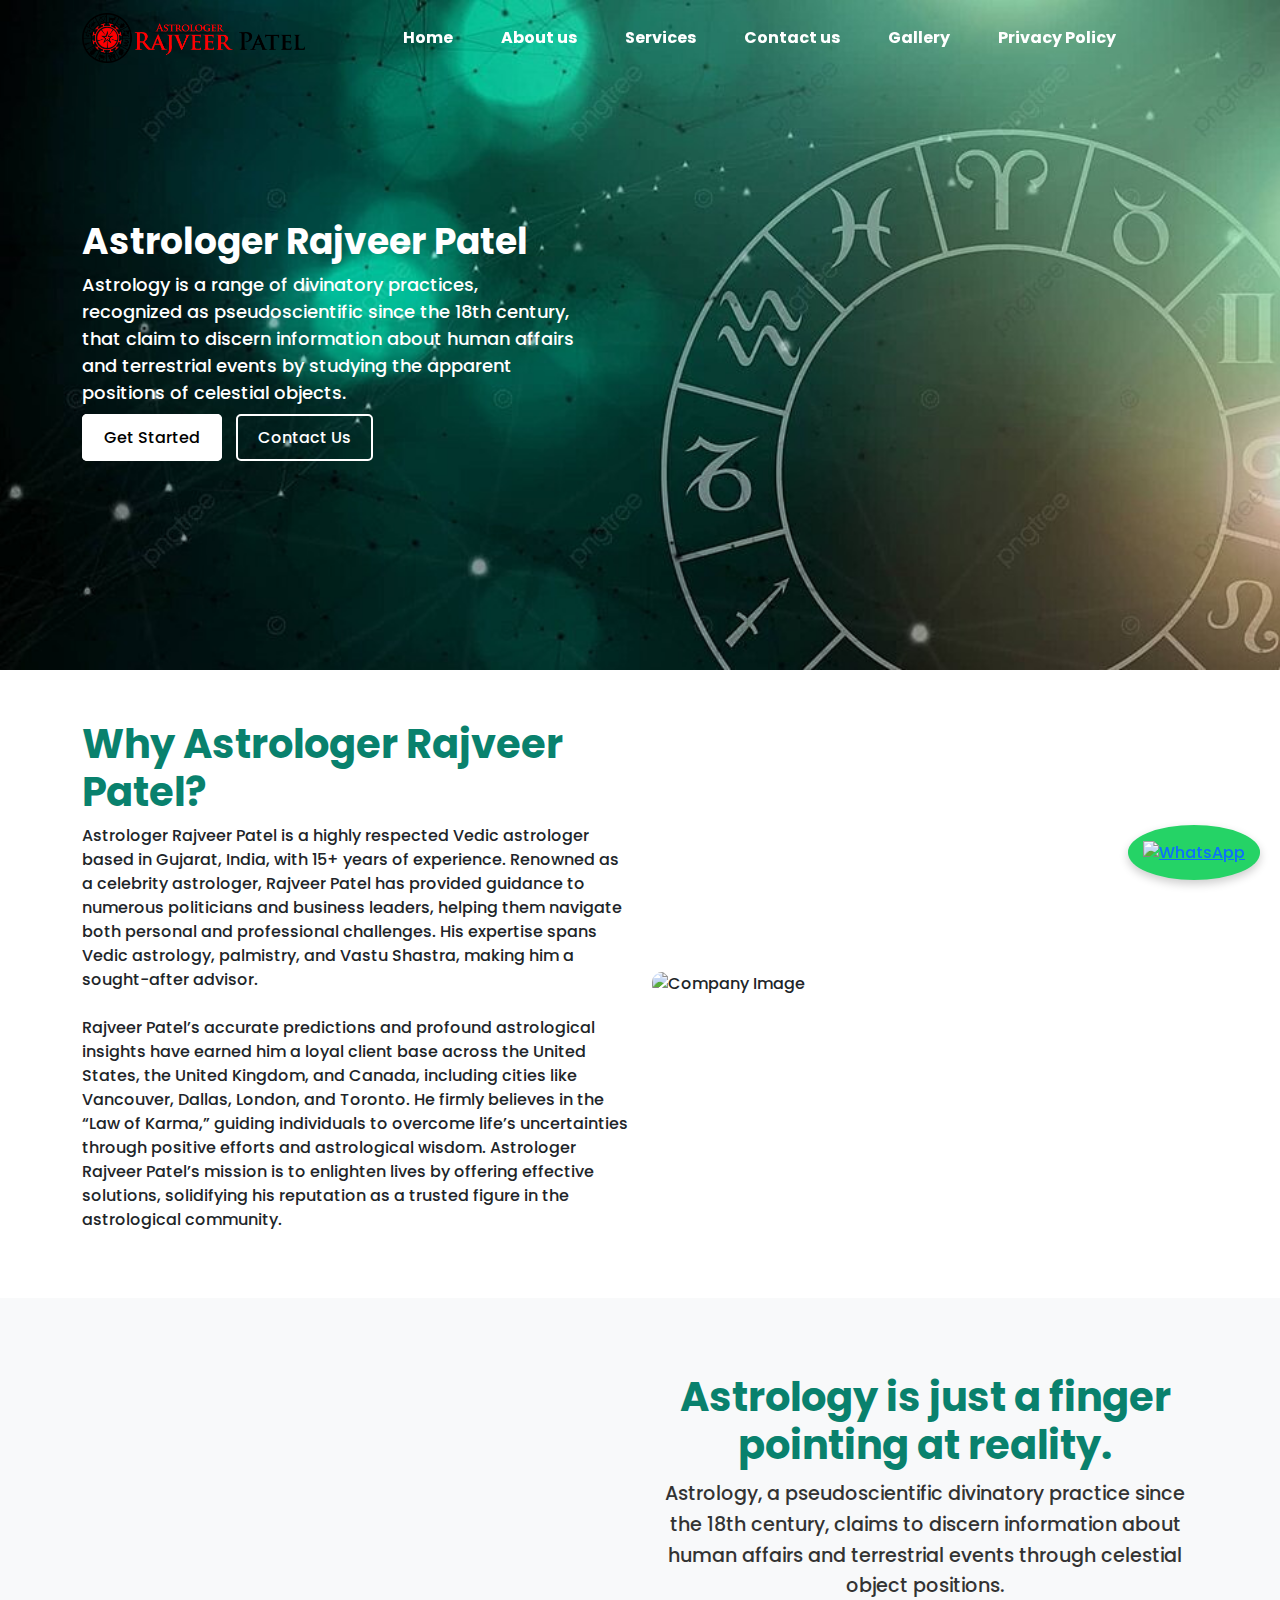
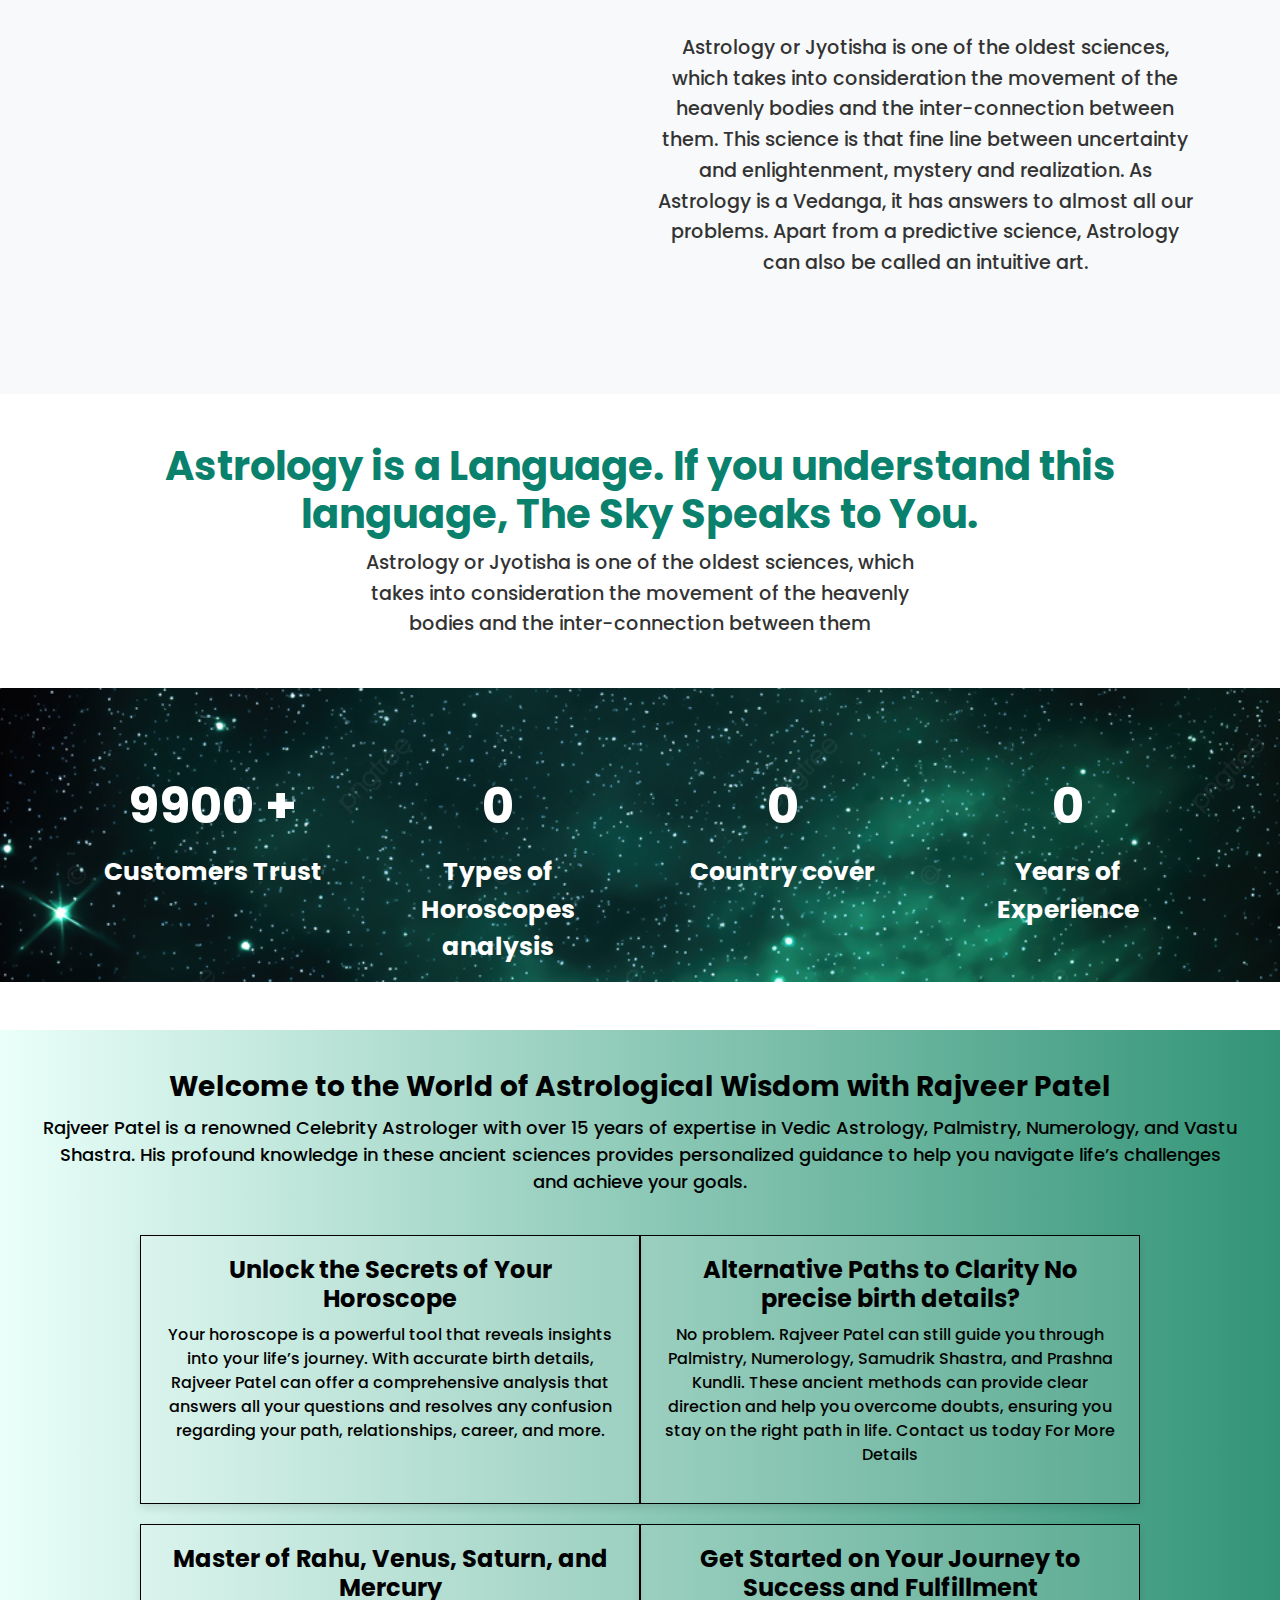
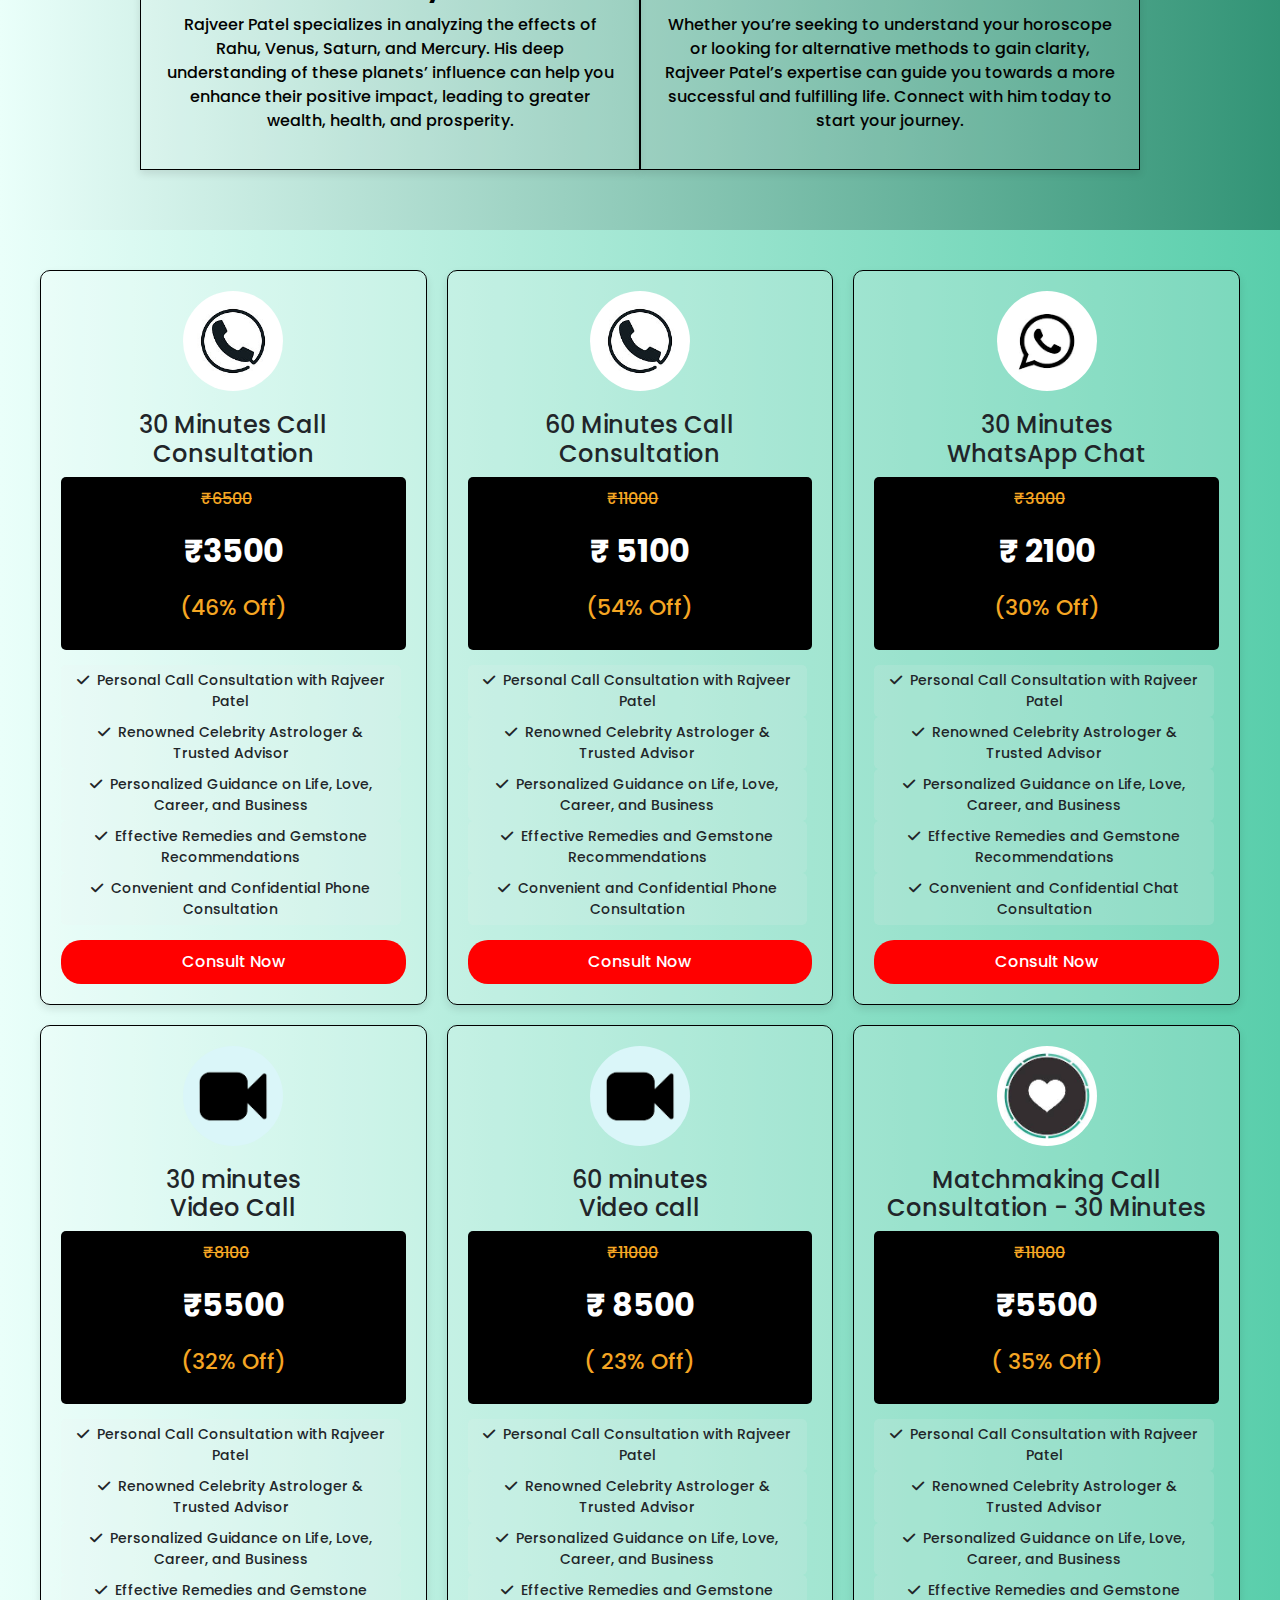
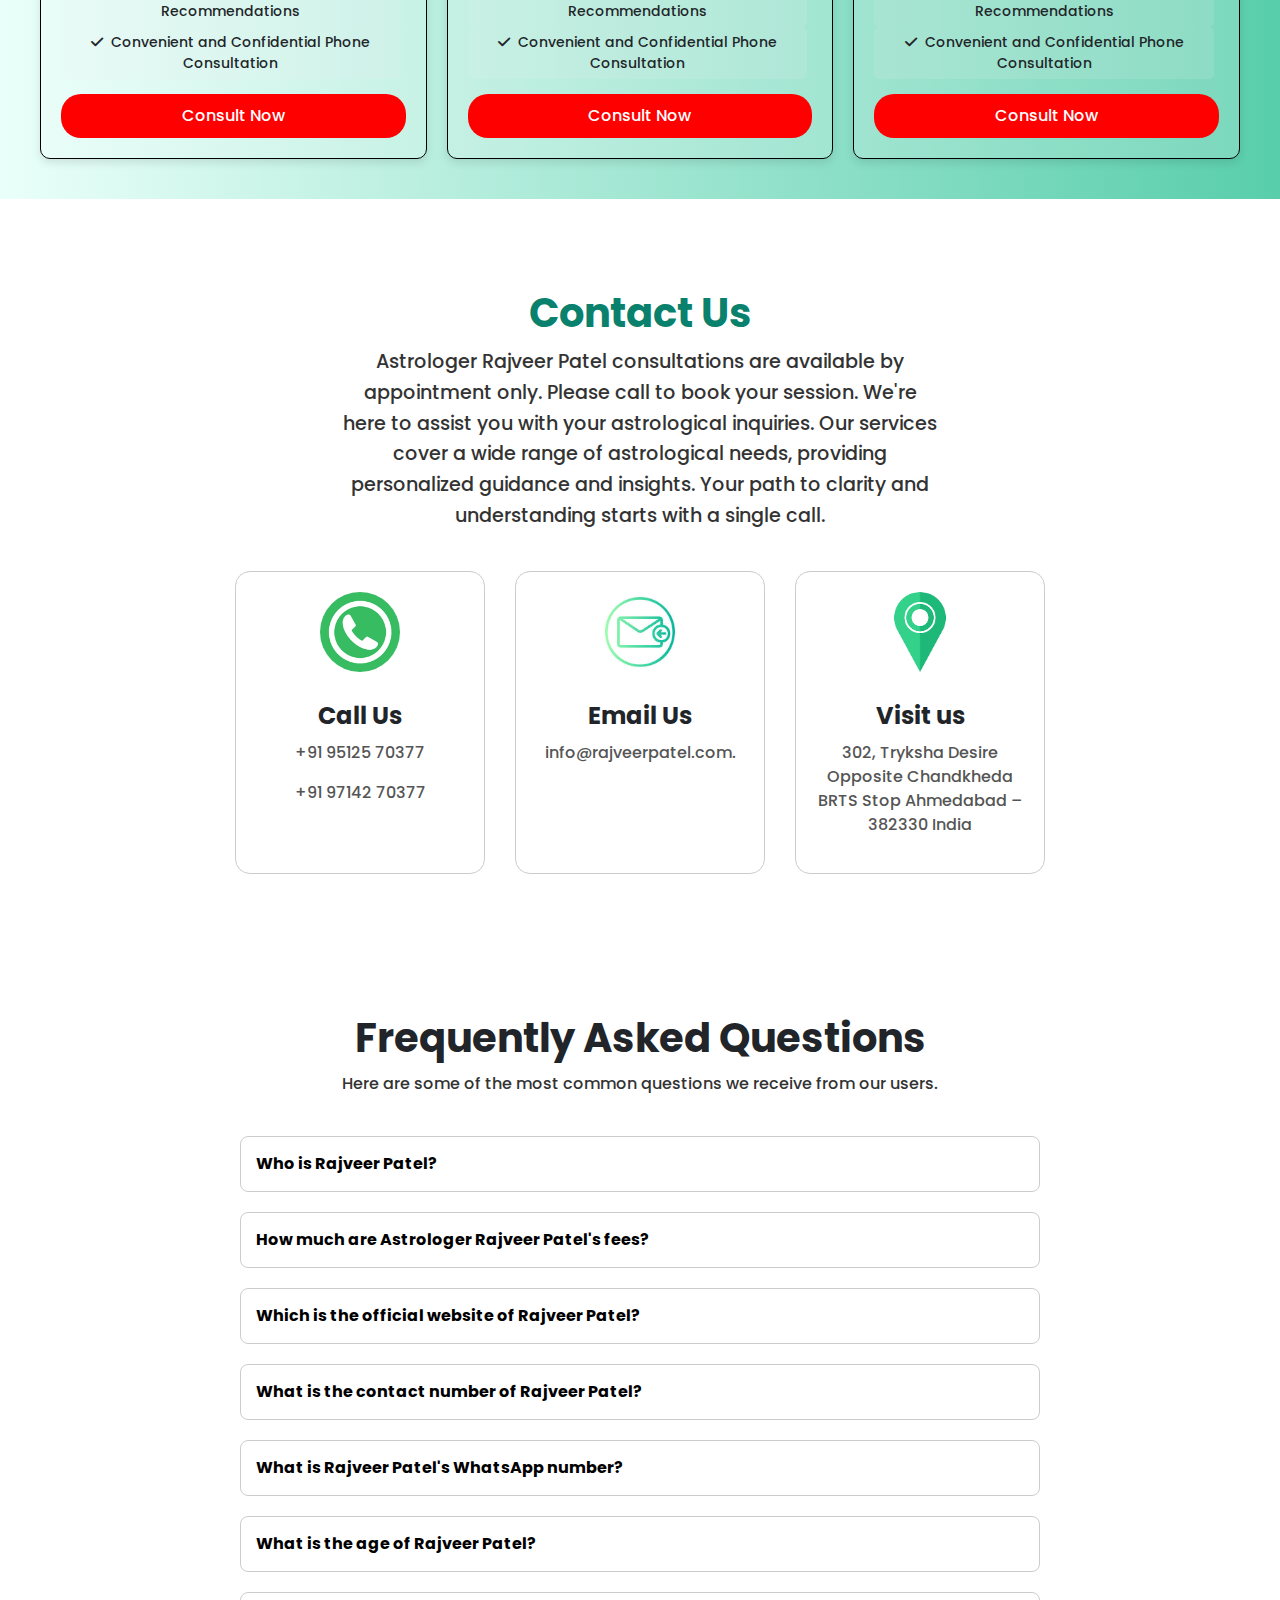
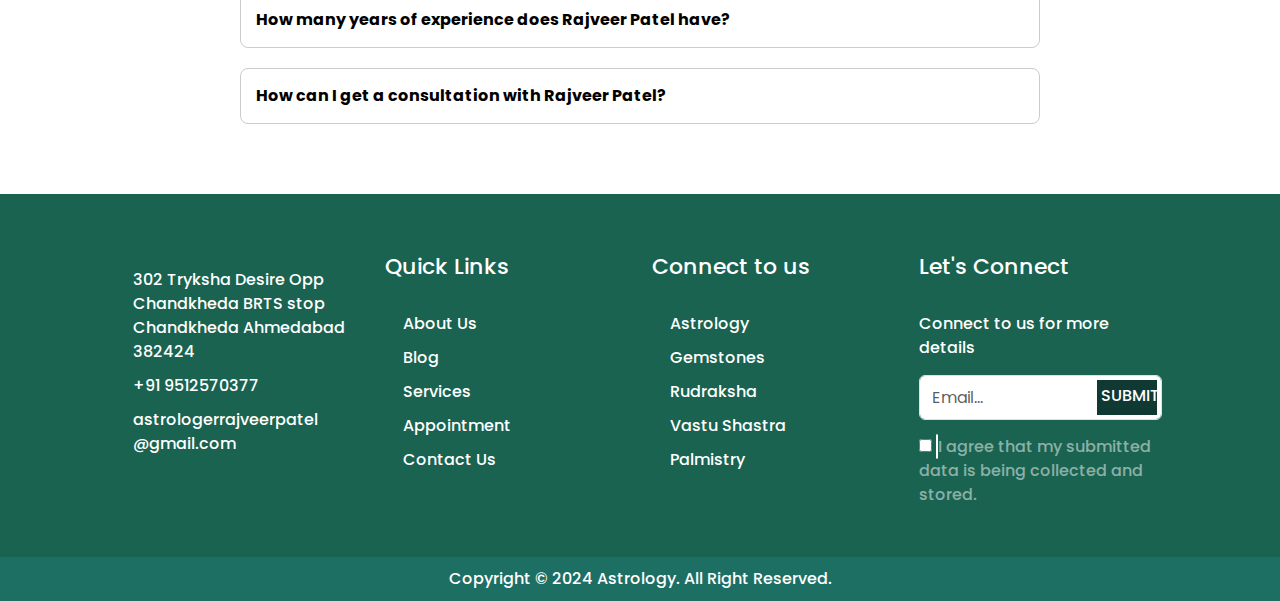
==== index.html @ ee54d77c "home page" ====
<!DOCTYPE html>
<html lang="en">
<head>
    <meta charset="UTF-8">
    <meta name="viewport" content="width=device-width, initial-scale=1.0">
    <meta name="title" content="Tamizh Pasanga Events">
    <meta name="description" content="The most confided in Vedic Astrologerin Gujarat, India. Rajveer is well-known as an astrologer. Additionally, Astrologer Rajveer offers online predictions in the United States, the United Kingdom, and Canada; he has a large number of satisfied customers in Vancouver, Dallas, London, California, New Jersey, New York, Leicester, Toronto, Ontario, Chicago, Los Angeles, San Francisco, and Atlanta. Astrologer Rajveer is a best Vedic celestial prophet in Gujarat/India, eminent for Vedic Astrologer, Palmistry and VastuShastra who has assisted heaps with peopling battle through private or expert life. ">

    <title>Astrologer Rajveer Patel</title>
 
    <link href="https://cdn.jsdelivr.net/npm/bootstrap@5.2.3/dist/css/bootstrap.min.css" rel="stylesheet" integrity="sha384-rbsA2VBKQhggwzxH7pPCaAqO46MgnOM80zW1RWuH61DGLwZJEdK2Kadq2F9CUG65" crossorigin="anonymous">
    <link href="https://cdn.jsdelivr.net/npm/bootstrap@5.2.0/dist/css/bootstrap.min.css" rel="stylesheet">
    
    <link rel="stylesheet" href="https://cdn.jsdelivr.net/npm/bootstrap-icons@1.11.3/font/bootstrap-icons.min.css">
    <link rel="stylesheet" href="https://cdnjs.cloudflare.com/ajax/libs/font-awesome/6.0.0-beta3/css/all.min.css">
    <link rel="stylesheet" href="index.css">
    <link rel="stylesheet" href="nav-footer.css">
  

</head>
<body>
    
     

 <!-- Transparent Navbar (Above Banner) -->
 <nav class="navbar navbar-expand-lg navbar-dark fixed-top">
    <div class="container">
      <!-- Left Side: Logo -->
      <a class="navbar-brand" href="#">
        <img src="./assets/PNG.png" alt="Logo">
      </a>
  
      <!-- Navbar Toggle for small screens -->
      <button class="navbar-toggler" type="button" data-bs-toggle="collapse" data-bs-target="#navbarNav" aria-controls="navbarNav" aria-expanded="false" aria-label="Toggle navigation">
        <span class="navbar-toggler-icon  "></span>
      </button>
  
      <!-- Middle: Nav Links -->
      <div class="collapse navbar-collapse justify-content-center" id="navbarNav">
        <ul class="navbar-nav">
          <li class="nav-item mx-3">
            <a class="nav-link active" aria-current="page" href="#">Home</a>
          </li>
          <li class="nav-item mx-3">
            <a class="nav-link" href="#">About us</a>
          </li>
          <li class="nav-item mx-3">
            <a class="nav-link" href="#">Services</a>
          </li>
          <li class="nav-item mx-3">
            <a class="nav-link" href="#">Contact us</a>
          </li>
          <li class="nav-item mx-3">
            <a class="nav-link" href="#">Gallery</a>
          </li>
          <li class="nav-item mx-3">
            <a class="nav-link" href="#">Privacy Policy</a>
          </li>
        </ul>
      </div>
    </div>
  </nav>
  
  <!-- Banner Section -->
  <section class="banner">
    <div class="container">
      <div class="banner-content">
        <!-- Caption -->
        <h1 class="banner-caption">Astrologer Rajveer Patel</h1>
  
        <!-- Description -->
        <p class="banner-description">Astrology is a range of divinatory practices, recognized as pseudoscientific since the 18th century, that claim to discern information about human affairs and terrestrial events by studying the apparent positions of celestial objects.</p>
  
        <!-- Buttons -->
        <a href="#" class="banner-button-1 banner-button">Get Started</a>
        <a href="#" class="banner-button-2 banner-button">Contact Us</a>
      </div>
    </div>
  </section>
    <!-- banner -->
   


   <!-- about -content -->
     <!-- Section with Description on Left and Image on Right -->
  <section class="content-section">
    <div class="container">
      <div class="row align-items-center">
        <!-- Left Side: Description -->
        <div class="col-lg-6 content-description">
          <h1>Why Astrologer Rajveer Patel?</h1>
          <p>
            Astrologer Rajveer Patel is a highly respected Vedic astrologer based in Gujarat, India, with 15+ years of experience. Renowned as a celebrity astrologer, Rajveer Patel has provided guidance to numerous politicians and business leaders, helping them navigate both personal and professional challenges. His expertise spans Vedic astrology, palmistry, and Vastu Shastra, making him a sought-after advisor.<br><br>

Rajveer Patel’s accurate predictions and profound astrological insights have earned him a loyal client base across the United States, the United Kingdom, and Canada, including cities like Vancouver, Dallas, London, and Toronto. He firmly believes in the “Law of Karma,” guiding individuals to overcome life’s uncertainties through positive efforts and astrological wisdom. Astrologer Rajveer Patel’s mission is to enlighten lives by offering effective solutions, solidifying his reputation as a trusted figure in the astrological community.
          </p>
        </div>

        <!-- Right Side: Image -->
        <div class="col-lg-6 content-image">
          <img src="./assets/PHOTO (3) (1).jpg" alt="Company Image">
        </div>
      </div>
    </div>
  </section>

   <!-- about -content -->




<!-- content description -->
 <!-- Section with Captions and Description -->
<!-- <section class="text-center my-section"> -->
    <!-- <div class="container content-description"> -->
      <!-- Small Caption -->
      <!-- <p class="small-caption">Choose Your birth sign</p> -->
  
      <!-- Large Caption -->
      <!-- <h1 class="large-caption ">The starry vault of heaven is in truth the open book of cosmic projection</h1> -->
  
      <!-- Description -->
      <!-- <p class="section-description">A natal chart reading is a “classic” birth chart session meant to get you in touch with the shape of your life as described by the position of the planets and luminaries in the sky at the moment and location of your birth.</p> -->
    <!-- </div> -->
  <!-- </section> -->
<!-- content description -->




<!-- box-imges -->
<!-- Section with Background Image and Transparent Boxes (6 per row) -->
<!-- Section with Transparent Boxes, Box Shadow, and Scroll Animation (6 per row) -->
<!-- <section class="boxes-section"> -->
    <!-- <div class="container py-4"> -->
      <!-- <div class="row"> -->
        <!-- Box 1 -->
        <!-- <div class="col-lg-2 col-md-4 col-sm-6 mb-4"> -->
          <!-- <div class="box text-center"> -->
            <!-- <img src="./assets/aries.webp" class="img-fluid circular-logo mb-3" alt="Circular Logo 1"> -->
            <!-- <img src="./assets/Aries-str.webp" class="img-fluid box-image mb-3" alt="Box Image 1"> -->
            <!-- <h3 class="box-caption">Aries</h3> -->
            <!-- <p class="box-description">MAR 21 - APR 19</p> -->
          <!-- </div> -->
        <!-- </div> -->
        <!-- Box 2 -->
        <!-- <div class="col-lg-2 col-md-4 col-sm-6 mb-4"> -->
          <!-- <div class="box text-center"> -->
            <!-- <img src="./assets/tAURUS-ICON.webp" class="img-fluid circular-logo mb-3" alt="Circular Logo 2"> -->
            <!-- <img src="./assets/Taurus.webp" class="img-fluid box-image mb-3" alt="Box Image 2"> -->
            <!-- <h3 class="box-caption">Taurus</h3> -->
            <!-- <p class="box-description">APR 20 - MAY 20</p> -->
          <!-- </div> -->
        <!-- </div> -->
        <!-- Box 3 -->
        <!-- <div class="col-lg-2 col-md-4 col-sm-6 mb-4"> -->
          <!-- <div class="box text-center"> -->
            <!-- <img src="./assets/GEMINI.webp" class="img-fluid circular-logo mb-3" alt="Circular Logo 3"> -->
            <!-- <img src="https://rajveerpatel.com/wp-content/uploads/2023/08/Gemini.png" class="img-fluid box-image mb-3" alt="Box Image 3"> -->
            <!-- <h4 class="box-caption">Gemini</h4> -->
            <!-- <p class="box-description">MAY 21 - JUN 20</p> -->
          <!-- </div> -->
        <!-- </div> -->
        <!-- Box 4 -->
        <!-- <div class="col-lg-2 col-md-4 col-sm-6 mb-4"> -->
          <!-- <div class="box text-center"> -->
            <!-- <img src="./assets/CANCER.webp" class="img-fluid circular-logo mb-3" alt="Circular Logo 4"> -->
            <!-- <img src="https://rajveerpatel.com/wp-content/uploads/2023/08/Cancer.png" class="img-fluid box-image mb-3" alt="Box Image 4"> -->
            <!-- <h4 class="box-caption">Cancer</h4> -->
            <!-- <p class="box-description">JUN 21 - JUL 22</p> -->
          <!-- </div> -->
        <!-- </div> -->
        <!-- Box 5 -->
        <!-- <div class="col-lg-2 col-md-4 col-sm-6 mb-4"> -->
          <!-- <div class="box text-center"> -->
            <!-- <img src="./assets/leo.webp" class="img-fluid circular-logo mb-3" alt="Circular Logo 5"> -->
            <!-- <img src="https://rajveerpatel.com/wp-content/uploads/2023/08/Leo.png" class="img-fluid box-image mb-3" alt="Box Image 5"> -->
            <!-- <h4 class="box-caption">Leo</h4> -->
            <!-- <p class="box-description">JUL 23 - AUG 22.</p> -->
          <!-- </div> -->
        <!-- </div> -->
        <!-- Box 6 -->
        <!-- <div class="col-lg-2 col-md-4 col-sm-6 mb-4"> -->
          <!-- <div class="box text-center"> -->
            <!-- <img src="./assets/VIRGO.webp" class="img-fluid circular-logo mb-3" alt="Circular Logo 6"> -->
            <!-- <img src="./assets/VIRGO.webp" class="img-fluid circular-logo mb-3" alt="Circular Logo 6"> -->
            <!-- <img src="https://rajveerpatel.com/wp-content/uploads/2023/08/Virgo.png" class="img-fluid box-image mb-3" alt="Box Image 6"> -->
            <!-- <h4 class="box-caption">Virgo</h4> -->
            <!-- <p class="box-description">AUG 23 - SEP 22</p> -->
          <!-- </div> -->
        <!-- </div> -->
      <!-- </div> -->
      
      <!-- <div class="row"> -->
      <!-- <div class="row"> -->
        <!-- Box 7 -->
        <!-- <div class="col-lg-2 col-md-4 col-sm-6 mb-4"> -->
          <!-- <div class="box text-center"> -->
            <!-- <img src="./assets/libra.webp" class="img-fluid circular-logo mb-3" alt="Circular Logo 7"> -->
            <!-- <img src="https://rajveerpatel.com/wp-content/uploads/2023/08/Libra.png" class="img-fluid box-image mb-3" alt="Box Image 7"> -->
            <!-- <h4 class="box-caption">Libra</h4> -->
            <!-- <p class="box-description">SEP 23 - OCT 22</p> -->
          <!-- </div> -->
        <!-- </div> -->
        <!-- Repeat for Box 8 to Box 12 -->
        <!-- <div class="col-lg-2 col-md-4 col-sm-6 mb-4"> -->
          <!-- <div class="box text-center"> -->
            <!-- <img src="./assets/scorpio.webp" class="img-fluid circular-logo mb-3" alt="Circular Logo 8"> -->
            <!-- <img src="https://rajveerpatel.com/wp-content/uploads/2023/08/Scorpio.png" class="img-fluid box-image mb-3" alt="Box Image 8"> -->
            <!-- <h4 class="box-caption">Scorpio</h4> -->
            <!-- <p class="box-description">OCT 23 - NOV 21</p> -->
          <!-- </div> -->
        <!-- </div> -->
        <!-- Repeat for more boxes -->
        <!-- <div class="col-lg-2 col-md-4 col-sm-6 mb-4"> -->
            <!-- <div class="box text-center"> -->
              <!-- <img src="./assets/sagitarius.webp" class="img-fluid circular-logo mb-3" alt="Circular Logo 8"> -->
              <!-- <img src="https://rajveerpatel.com/wp-content/uploads/2023/08/Sagittarius.png" class="img-fluid box-image mb-3" alt="Box Image 8"> -->
              <!-- <h4 class="box-caption">Sagittarius</h4> -->
              <!-- <p class="box-description">NOV 22 - DEC 21</p> -->
            <!-- </div> -->
          <!-- </div> -->
          <!-- <div class="col-lg-2 col-md-4 col-sm-6 mb-4"> -->
            <!-- <div class="box text-center"> -->
              <!-- <img src="./assets/capricon.webp" class="img-fluid circular-logo mb-3" alt="Circular Logo 8"> -->
              <!-- <img src="https://rajveerpatel.com/wp-content/uploads/2023/08/Capricornus.png" class="img-fluid box-image mb-3" alt="Box Image 8"> -->
              <!-- <h4 class="box-caption">Capricorn</h4> -->
              <!-- <p class="box-description">DEC 22 - JAN 19</p> -->
            <!-- </div> -->
          <!-- </div> -->
          <!-- <div class="col-lg-2 col-md-4 col-sm-6 mb-4"> -->
            <!-- <div class="box text-center"> -->
              <!-- <img src="./assets/aquarius.webp" class="img-fluid circular-logo mb-3" alt="Circular Logo 8"> -->
              <!-- <img src="https://rajveerpatel.com/wp-content/uploads/2023/08/Aquarius.png" class="img-fluid box-image mb-3" alt="Box Image 8"> -->
              <!-- <h4 class="box-caption">Aquarius</h4> -->
              <!-- <p class="box-description">JAN 20 - FEB 18</p> -->
            <!-- </div> -->
          <!-- </div> -->
          <!-- <div class="col-lg-2 col-md-4 col-sm-6 mb-4"> -->
            <!-- <div class="box text-center"> -->
              <!-- <img src="./assets/pices.webp" class="img-fluid circular-logo mb-3" alt="Circular Logo 8"> -->
              <!-- <img src="https://rajveerpatel.com/wp-content/uploads/2023/08/Pisces.png" class="img-fluid box-image mb-3" alt="Box Image 8"> -->
              <!-- <h4 class="box-caption">Pisces</h4> -->
              <!-- <p class="box-description">FEB 19 - MAR 20</p> -->
            <!-- </div> -->
          <!-- </div> -->
      <!-- </div> -->
    <!-- </div> -->
  <!-- </section> -->
  
<!-- box-imges -->



<!-- THIRD CONTENT -->
 <!-- Section: Left Image, Right Caption and Description -->
 <section class="image-caption-section py-5">
    <div class="container">
      <div class="row align-items-center">
        <!-- Left Side: Image -->
        <div class="col-md-6">
          <img src="./assets/zodiac-horoscope-with-divination-dice-200x300.webp" class="img-fluid pop-up-image" alt="Responsive Image">
        </div>
  
        <!-- Right Side: Caption and Description -->
        <div class="col-md-6">
          <h2 class="section-caption">Astrology is just a finger pointing at reality.</h2>
          <p class="section-description">
            Astrology, a pseudoscientific divinatory practice since the 18th century, claims to discern information about human affairs and terrestrial events through celestial object positions.<br><br>
            Astrology or Jyotisha is one of the oldest sciences, which takes into consideration the movement of the heavenly bodies and the inter-connection between them. This science is that fine line between uncertainty and enlightenment, mystery and realization. As Astrology is a Vedanga, it has answers to almost all our problems. Apart from a predictive science, Astrology can also be called an intuitive art.
          </p>
        </div>
      </div>
    </div>
  </section>
  
  
  
<!-- THIRD CONTENT -->




<!-- counting text -->
<section class="counting-section py-5">
    <div class="container text-center mb-5">
      <!-- Middle Caption -->
      <h2 class="section-caption">Astrology is a Language. If you understand this language, The Sky Speaks to You.</h2>
      <p class="section-description">Astrology or Jyotisha is one of the oldest sciences, which takes into consideration the movement of the heavenly bodies and the inter-connection between them</p>
    </div>
  
    <!-- Background Image Box -->
    <div class="full-width-box" style="background-image: url('./assets/green\ sky.png'); background-size: cover; background-position: center; padding: 60px 0;">
      <div class="container">
        <div class="row text-center justify-content-center">
          <!-- Section 1 -->
          <div class="col-lg-3 col-md-6 mb-4">
            <div class="section-box">
              <div class="counting-text" data-target="10000" data-plus="true">9900 +</div>
              <div class="section-caption-box">
                Customers Trust
                </div>
            </div>
          </div>
          <!-- Section 2 -->
          <div class="col-lg-3 col-md-6 mb-4">
            <div class="section-box">
              <div class="counting-text" data-target="12" data-plus="false">0</div>
              <div class="section-caption-box">
                Types of Horoscopes analysis</div>
            </div>
          </div>
          <!-- Section 3 -->
          <div class="col-lg-3 col-md-6 mb-4">
            <div class="section-box">
              <div class="counting-text" data-target="19" data-plus="true">0</div>
              <div class="section-caption-box">Country cover</div>
            </div>
          </div>
          <!-- Section 4 -->
          <div class="col-lg-3 col-md-6 mb-4">
            <div class="section-box">
              <div class="counting-text" data-target="15" data-plus="true">0</div>
              <div class="section-caption-box">
                Years of Experience</div>
            </div>
          </div>
        </div>
      </div>
    </div>
  </section>
  
<!-- counting text -->







<!-- GRREN GRADIENT -->
<section class="green-box-section">
  <div class="green-section-header">
    <h2>Welcome to the World of Astrological Wisdom with Rajveer Patel</h2>
    <p>Rajveer Patel is a renowned Celebrity Astrologer with over 15 years of expertise in Vedic Astrology, Palmistry, Numerology, and Vastu Shastra. His profound knowledge in these ancient sciences provides personalized guidance to help you navigate life’s challenges and achieve your goals.</p>
  </div>

  <div class="green-box-container">
    <div class="green-box">
      <h3>Unlock the Secrets of Your Horoscope</h3>
      <p>Your horoscope is a powerful tool that reveals insights into your life’s journey. With accurate birth details, Rajveer Patel can offer a comprehensive analysis that answers all your questions and resolves any confusion regarding your path, relationships, career, and more.</p>
    </div>
    <div class="green-box">
      <h3>Alternative Paths to Clarity
        No precise birth details?</h3>
      <p>No problem. Rajveer Patel can still guide you through Palmistry, Numerology, Samudrik Shastra, and Prashna Kundli. These ancient methods can provide clear direction and help you overcome doubts, ensuring you stay on the right path in life. Contact us today For More Details</p>
    </div>
    <div class="green-box">
      <h3>Master of Rahu, Venus, Saturn, and Mercury</h3>
      <p>Rajveer Patel specializes in analyzing the effects of Rahu, Venus, Saturn, and Mercury. His deep understanding of these planets’ influence can help you enhance their positive impact, leading to greater wealth, health, and prosperity.</p>
    </div>
    <div class="green-box">
      <h3>Get Started on Your Journey to Success and Fulfillment</h3>
      <p>Whether you’re seeking to understand your horoscope or looking for alternative methods to gain clarity, Rajveer Patel’s expertise can guide you towards a more successful and fulfilling life. Connect with him today to start your journey.</p>
    </div>
  </div>
</section>






<!-- GRREN GRADIENT -->




<!-- service content -->
<section class="custom-card-section">
  <div class="card-container">
    <!-- Card 1 -->
    <div class="card">
      <div class="logo-container">
      <img src="./assets/call.jpg" alt="Logo 1" class="card-logo" >
      </div>
      <h4>30 Minutes Call Consultation</h4>
      <div class="pricing">
        <p class="cut-price">₹6500</p>
        <p class="actual-price">₹3500 </p>
        <p class="discount">(46% Off)</p>
      </div>
      <ul class="tags">
        <li><i class="fas fa-check tag-icon"></i>Personal Call Consultation with Rajveer Patel</li>
        <li><i class="fas fa-check tag-icon"></i>Renowned Celebrity Astrologer & Trusted Advisor</li>
        <li><i class="fas fa-check tag-icon"></i>Personalized Guidance on Life, Love, Career, and Business</li>
        <li><i class="fas fa-check tag-icon"></i>Effective Remedies and Gemstone Recommendations</li>
        <li><i class="fas fa-check tag-icon"></i>Convenient and Confidential Phone Consultation</li>
      </ul>
      <a href="https://web.whatsapp.com/send?phone=919512570322&amp;text=I want to take  consultancy!!" class="buy-now-btn">Consult Now</a>
    </div>
    <!-- Repeat Card 2, 3, 4, 5, 6 similarly with different content -->
    <div class="card">
      <div class="logo-container">
        <img src="./assets/call.jpg" alt="Logo 1" class="card-logo" >
        </div>
     <h4>60 Minutes Call Consultation</h4>
      <div class="pricing">
        <p class="cut-price">₹11000</p>
        <p class="actual-price">₹ 5100</p>
        <p class="discount">(54% Off)</p>
      </div>
      <ul class="tags">
        <li><i class="fas fa-check tag-icon"></i>Personal Call Consultation with Rajveer Patel</li>
        <li><i class="fas fa-check tag-icon"></i>Renowned Celebrity Astrologer & Trusted Advisor</li>
        <li><i class="fas fa-check tag-icon"></i>Personalized Guidance on Life, Love, Career, and Business</li>
        <li><i class="fas fa-check tag-icon"></i>Effective Remedies and Gemstone Recommendations</li>
        <li><i class="fas fa-check tag-icon"></i>Convenient and Confidential Phone Consultation</li>
      </ul>
      <a href="https://web.whatsapp.com/send?phone=919512570322&amp;text=I want to take  consultancy!!" class="buy-now-btn">Consult Now</a>
    </div>



    <div class="card">
      <div class="logo-container">
        <img src="./assets/wp-logo.png" alt="Logo 1" class="card-logo" >
        </div>
     <h4>30 Minutes <br> WhatsApp Chat</h4>
      <div class="pricing">
        <p class="cut-price">₹3000</p>
        <p class="actual-price">₹ 2100 </p>
        <p class="discount">(30% Off)</p>
      </div>
      <ul class="tags">
        <li><i class="fas fa-check tag-icon"></i>Personal Call Consultation with Rajveer Patel</li>
        <li><i class="fas fa-check tag-icon"></i>Renowned Celebrity Astrologer & Trusted Advisor</li>
        <li><i class="fas fa-check tag-icon"></i>Personalized Guidance on Life, Love, Career, and Business</li>
        <li><i class="fas fa-check tag-icon"></i>Effective Remedies and Gemstone Recommendations</li>
        <li><i class="fas fa-check tag-icon"></i>Convenient and Confidential Chat Consultation</li>
      </ul>
      <a href="https://www.example.com" class="buy-now-btn">Consult Now</a>
    </div>


    <div class="card">
      <div class="logo-container">
        <img src="./assets/video.png" alt="Logo 1" class="card-logo" >
        </div>
   <h4>30 minutes <br> Video Call</h4>
      <div class="pricing">
        <p class="cut-price">₹8100</p>
        <p class="actual-price">₹5500</p>
        <p class="discount">(32% Off)</p>
      </div>
      <ul class="tags">
        <li><i class="fas fa-check tag-icon"></i>Personal Call Consultation with Rajveer Patel</li>
        <li><i class="fas fa-check tag-icon"></i>Renowned Celebrity Astrologer & Trusted Advisor</li>
        <li><i class="fas fa-check tag-icon"></i>Personalized Guidance on Life, Love, Career, and Business</li>
        <li><i class="fas fa-check tag-icon"></i>Effective Remedies and Gemstone Recommendations</li>
        <li><i class="fas fa-check tag-icon"></i>Convenient and Confidential Phone Consultation</li>
      </ul>
      <a href="https://web.whatsapp.com/send?phone=919512570322&amp;text=I want to take  consultancy!!" class="buy-now-btn">Consult Now</a>
    </div>


    <div class="card">
      <div class="logo-container">
        <img src="./assets/video.png" alt="Logo 1" class="card-logo" >
        </div>
      <h4>60 minutes <br> Video call</h4>
      <div class="pricing">
        <p class="cut-price">₹11000</p>
        <p class="actual-price">₹ 8500 </p>
        <p class="discount">( 23% Off)</p>
      </div>
      <ul class="tags">
        <li><i class="fas fa-check tag-icon"></i>Personal Call Consultation with Rajveer Patel</li>
        <li><i class="fas fa-check tag-icon"></i>Renowned Celebrity Astrologer & Trusted Advisor</li>
        <li><i class="fas fa-check tag-icon"></i>Personalized Guidance on Life, Love, Career, and Business</li>
        <li><i class="fas fa-check tag-icon"></i>Effective Remedies and Gemstone Recommendations</li>
        <li><i class="fas fa-check tag-icon"></i>Convenient and Confidential Phone Consultation</li>
      </ul>
      <a href="https://web.whatsapp.com/send?phone=919512570322&amp;text=I want to take  consultancy!!" class="buy-now-btn">Consult Now</a>
    </div>


    <div class="card">
      <div class="logo-container">
        <img src="./assets/love.jfif" alt="Logo 1" class="card-logo" >
        </div>
     <h4>Matchmaking Call Consultation - 30 Minutes</h4>
      <div class="pricing">
        <p class="cut-price">₹11000</p>
        <p class="actual-price">₹5500</p>
        <p class="discount">( 35% Off)</p>
      </div>
      <ul class="tags">
        <li><i class="fas fa-check tag-icon"></i>Personal Call Consultation with Rajveer Patel</li>
        <li><i class="fas fa-check tag-icon"></i>Renowned Celebrity Astrologer & Trusted Advisor</li>
        <li><i class="fas fa-check tag-icon"></i>Personalized Guidance on Life, Love, Career, and Business</li>
        <li><i class="fas fa-check tag-icon"></i>Effective Remedies and Gemstone Recommendations</li>
        <li><i class="fas fa-check tag-icon"></i>Convenient and Confidential Phone Consultation</li>
      </ul>
      <a href="https://web.whatsapp.com/send?phone=919512570322&amp;text=I want to take  consultancy!!" class="buy-now-btn">Consult Now</a>
    </div>
  </div>
</section>

<!-- service content -->





<!-- contact section -->
<section class="faded-background-section">
  <div class="content-wrapper">
    <h2 class="section-caption">Contact Us</h2>
    <p class="section-description">Astrologer Rajveer Patel consultations are available by appointment only.
      Please call to book your session. We're here to assist you with your astrological inquiries.
      Our services cover a wide range of astrological needs, providing personalized guidance and insights.
      Your path to clarity and understanding starts with a single call.</p>
    
    <div class="custom-box-container">
      <!-- Box 1 -->
      <div class="custom-box">
        <img src="./assets/call2.png" alt="Logo 1" class="box-logo-new">
        <h3 class="box-caption">Call Us</h3>
        <p class="box-description">+91 95125 70377</p>
        <p class="box-description">+91 97142 70377</p>
      </div>
      <!-- Box 2 -->
      <div class="custom-box">
        <img src="./assets/message.jfif" alt="Logo 2" class="box-logo-new">
        <h3 class="box-caption">Email Us</h3>
        <p class="box-description">info@rajveerpatel.com.</p>
      </div>
      <!-- Box 3 -->
      <div class="custom-box">
        <img src="./assets/location.png" alt="Logo 3" class="box-logo-new">
        <h3 class="box-caption">Visit us</h3>
        <p class="box-description">302, Tryksha Desire
          Opposite Chandkheda BRTS Stop
          Ahmedabad – 382330
          India</p>
      </div>
    </div>
  </div>
</section>


<!-- contact section -->






<!-- FAQ SECTION -->
<section class="faq-section">
  <div class="faq-wrapper">
    <h2 class="faq-caption">Frequently Asked Questions</h2>
    <p class="faq-description">Here are some of the most common questions we receive from our users.</p>

    <div class="faq-container">
      <!-- FAQ 1 -->
      <div class="faq-item">
        <button class="faq-question">Who is Rajveer Patel?</button>
        <div class="faq-answer">
          <p>Rajveer Patel is a well-known Indian astrologer, with over 15 years of experience in the field of astrology. He is an expert in various aspects of astrology, including:</p>
          <ul>
            <li>Vedic Astrology</li>
            <li>Western Astrology</li>
            <li>Palmistry</li>
            <li>Vastu Shastra</li>
            <li>Face Reading</li>
            <li>Jyotish Sastra</li>
          </ul>
          <p>Rajveer Patel is recognized for his accurate predictions, insightful guidance, and ability to help individuals navigate life’s challenges. He offers consultations and guidance to clients, providing them with a deeper understanding of their lives, futures, and destinies.</p>
        </div>
      </div>

      <!-- FAQ 2 -->
      <div class="faq-item">
        <button class="faq-question">How much are Astrologer Rajveer Patel's fees?</button>
        <div class="faq-answer">
          <p>There are many services available to consult with Rajveer Patel: Call Consultation, Chat Consultation, Video call Consultation, and Personal meeting. You can get all details in the "Services" section on RajveerPatel.com.</p>
        </div>
      </div>

      <!-- FAQ 3 -->
      <div class="faq-item">
        <button class="faq-question">Which is the official website of Rajveer Patel?</button>
        <div class="faq-answer">
          <p>The official website of Rajveer Patel is www.rajveerpatel.com.</p>
        </div>
      </div>

      <!-- FAQ 4 -->
      <div class="faq-item">
        <button class="faq-question">What is the contact number of Rajveer Patel?</button>
        <div class="faq-answer">
          <p>You can reach Rajveer Patel at +91 95125 70377.</p>
        </div>
      </div>

      <!-- FAQ 5 -->
      <div class="faq-item">
        <button class="faq-question">What is Rajveer Patel's WhatsApp number?</button>
        <div class="faq-answer">
          <p>For WhatsApp consultations, contact Rajveer Patel at +91 97142 70377.</p>
        </div>
      </div>

      <!-- FAQ 6 -->
      <div class="faq-item">
        <button class="faq-question">What is the age of Rajveer Patel?</button>
        <div class="faq-answer">
          <p>Rajveer Patel was born on November 11, 1982, making him 41 years old.</p>
        </div>
      </div>

      <!-- FAQ 7 -->
      <div class="faq-item">
        <button class="faq-question">How many years of experience does Rajveer Patel have?</button>
        <div class="faq-answer">
          <p>Rajveer Patel has over 15 years of experience in Vedic Astrology, with a focus on analyzing Rahu, Venus, and Mercury.</p>
        </div>
      </div>

      <!-- FAQ 8 -->
      <div class="faq-item">
        <button class="faq-question">How can I get a consultation with Rajveer Patel?</button>
        <div class="faq-answer">
          <p>To book a consultation, first, secure your slot by making a payment. After payment, contact Rajveer Patel via WhatsApp and share your birth details. You will receive an appointment within 2 to 3 days.</p>
        </div>
      </div>

    </div>
  </div>
</section>


<!-- FAQ SECTION -->








<!-- WhatsApp Icon -->
<a href="https://web.whatsapp.com/send?phone=919512570322&amp;text=I want to take  consultancy!!" target="_blank" class="whatsapp-icon">
    <img src="https://upload.wikimedia.org/wikipedia/commons/6/6b/WhatsApp.svg" alt="WhatsApp" />
  </a>
  
<!-- watsapp icon -->











<!-- footer -->
<main class="px-5" style="background-color: #196350;">
    <section class="as_footer_wrapper as_section_dark">
        <div class="container px-5">
        <div class="row">
            <div class="col-lg-12">
                <div class="as_footer_inner  ">
                    <div class="row" style="display: flex;">
                    <div class="col-lg-3 col-md-6 col-sm-12 ">
                        <div class="as_footer_widget">
                            <div class="as_footer_logo">
                                <a href="index.html"><img src="assets/footer-logo.webp" alt=""></a>
                            </div>
                            <ul class="as_contact_list">
                                <li>
                                <img src="assets/images/svg/map.svg" alt="">
                                <p>302 Tryksha Desire Opp Chandkheda BRTS stop Chandkheda Ahmedabad 382424</p>
                                </li>
                                <li>
                                <img src="assets/images/svg/phone.svg" alt="">
                                <p>
                                    <a href="javascript:;" style=" color:#fff; text-decoration: none;">+91 9512570377</a>
                                </p>
                                </li>
                                <li>
                                <img src="assets/images/svg/mail.svg" alt="">
                                <p>
                                    <a href="javascript:;" style=" color:#fff; text-decoration: none;">astrologerrajveerpatel<br>@gmail.com</a>
                                </p>
                                </li>
                            </ul>
                        </div>
                    </div>
                    <div class="col-lg-3 col-md-6 col-sm-12 pl-5">
                        <div class="as_footer_widget">
                            <h3 class="as_footer_heading">Quick Links</h3>
                            <ul style="list-style-type:none;">
                                <li><a href="#" style=" color:#fff; text-decoration: none;"> About Us</a></li>
                                <li><a href="#" style=" color:#fff; text-decoration: none;"> Blog</a></li>
                                <li><a href="#" style=" color:#fff; text-decoration: none;"> Services</a></li>
                                <li><a href="#" style=" color:#fff; text-decoration: none;"> Appointment</a></li>
                                <li><a href="#" style=" color:#fff; text-decoration: none;"> Contact Us</a></li>
                            </ul>
                        </div>
                    </div>
                    <div class="col-lg-3 col-md-6 col-sm-12">
                        <div class="as_footer_widget">
                            <h3 class="as_footer_heading">Connect to us</h3>
                            <ul>
                                <li><a href="#" style=" color:#fff; text-decoration: none;"> Astrology</a></li>
                                <li><a href="#" style=" color:#fff; text-decoration: none;"> Gemstones</a></li>
                                <li><a href="#" style=" color:#fff; text-decoration: none;"> Rudraksha</a></li>
                                <li><a href="#" style=" color:#fff; text-decoration: none;"> Vastu Shastra</a></li>
                                <li><a href="#" style=" color:#fff; text-decoration: none;"> Palmistry</a></li>
                            </ul>
                        </div>
                    </div>
                    <div class="col-lg-3 col-md-6 col-sm-12">
                        <div class="as_footer_widget">
                            <h3 class="as_footer_heading">Let's Connect</h3>
                            <p>Connect to us for more details  </p>
                            <div class="as_newsletter_wrapper">
                                <div class="as_newsletter_box">
                                    <input type="text" name="" id="" class="form-control" placeholder="Email...">
                                    <a href="javascript:;" class="as_btn as_btn_newsletter" style=" background-color:#103934 ; color: #fff ; text-decoration: none;padding: 4px;padding-right: 4px;">
                                        SUBMIT
                                    </a>
                                </div>
                            </div>
                            <div class="as_login_data">
                                <label style=" color:#ffffff80;">
                                    <input type="checkbox" name="as_remember_me" value="">
                                    <span class="checkmark"></span>
                                    I agree that my submitted data is
                                    being collected and stored.
                                </label>
                            </div>
                        </div>
                    </div>
                    </div>
                </div>
            </div>
        </div>
        </div>
    </section>
</main>
<section>
    <div class="as_copyright_wrapper text-center">
    <p>Copyright © 2024 Astrology. All Right Reserved.</p>
    </div>
</section>    
<!-- footer -->






    <script src="https://code.jquery.com/jquery-3.5.1.slim.min.js"></script>
    <script src="https://code.jquery.com/jquery-3.6.0.min.js"></script>
    <script src="https://cdn.jsdelivr.net/npm/@popperjs/core@2.5.2/dist/umd/popper.min.js"></script>
    <script src="https://stackpath.bootstrapcdn.com/bootstrap/4.5.2/js/bootstrap.min.js"></script>
    <script src="https://cdn.jsdelivr.net/npm/@popperjs/core@2.11.6/dist/umd/popper.min.js"></script>
    <script src="https://cdn.jsdelivr.net/npm/bootstrap@5.2.0/dist/js/bootstrap.min.js"></script>
    
    <script src="index.js"></script>
</body>
</html>
---- index.css ----
@import url('https://fonts.googleapis.com/css2?family=Poppins:ital,wght@0,100;0,200;0,300;0,400;0,500;0,600;0,700;0,800;0,900;1,100;1,200;1,300;1,400;1,500;1,600;1,700;1,800;1,900&display=swap');


body {
    font-family: "Poppins", sans-serif;
    font-weight: 500;
    font-style: normal;
    
  }














  /* Banner Section */
  .banner {
    background-image: url('./assets/astro-background.jpg');
    background-size: cover;
    background-position: center;
    height: 670px;
    color: white;
    display: flex;
    align-items: center;
    position: relative;
  }
  
  .banner-content {
    max-width: 500px;
  }
  
  .banner-caption {
    font-size: 36px;
    font-weight: bold;
  }
  
  .banner-description {
    font-size: 18px;
    margin-bottom: 20px;
  }
  
  /* Transparent Buttons */
  .banner-button {
   
    border: 2px solid white;
    color: white;
    padding: 10px 20px;
    border-radius: 5px;
    margin-right: 10px;
    text-decoration: none;
  }

  .banner-button-1{
    background-color: white;
    color: black;
  }
  
  .banner-button:hover {
    background-color: white
  }












  /* about content */

  .content-description h1{
    color:#09816d ;
    font-weight: bolder;
  }


   /* Styling the section */
   .content-section {
    padding: 50px 0;
  }

  /* Styling the image */
  .content-image img {
    max-width: 100%;
    border-radius: 10px;
  }

  /* Responsive spacing */
  @media (max-width: 768px) {
    .content-description {
      margin-bottom: 30px;
    }
  }
  /* about content */


  /* content description */
  /* Section Styling */
.my-section {
    padding: 60px 0;
  }
  
  /* Small Caption */
  .small-caption {
    font-size: 18px;
    font-weight: bold;
    color: #777;
    text-transform: uppercase;
    margin-bottom: 10px;
  }
  
  /* Large Caption */
  .large-caption {
    font-size: 40px;
    font-weight: bold;
    margin-bottom: 20px;
  }
  
  /* Description */
  .section-description {
    font-size: 18px;
    color: #555;
    max-width: 600px;
    margin: 0 auto;
    line-height: 1.6;
  }
  /* content description */












/* box popup */
/* Section Styling */
.boxes-section {
    background-image: url('./assets/NIGHT\ SKY.png');
    background-size: cover;
    background-position: center;
    padding: 60px 0;
  }
  .boxes-section a {
    text-decoration: none;
    display: block;
  }
  /* Box Styling with Shadow */
  .box {
    
    background-color: rgba(255, 255, 255, 0.9);
    padding: 20px;
    border-radius: 10px;
    box-shadow: 0 4px 10px rgba(0, 0, 0, 0.3);
    opacity: 0;
    transform: translateY(50px);
    transition: all 0.6s ease-out;
    will-change: opacity, transform;
  }
  
  /* Circular Image Logo */
  .circular-logo {
    width: 80px;
    height: 80px;
    border-radius: 50%;
    object-fit: cover;
  }
  
  /* Box Image */
  .box-image {
    
    width: 100%;
    height: auto;
  }
  
  /* Box Caption */
  .box-caption {
    font-size: 20px;
    font-weight: bold;
    margin-top: 15px;
    
  }
  
  /* Box Description */
  .box-description {
    font-size: 14px;
    color: #333;
  }
  
  /* Box Pop-up Animation */
  .box.show {
    opacity: 1;
    transform: translateY(0);
  }
  
  /* Add a box shadow effect when hovered */
  .box:hover {
    cursor: pointer;

    box-shadow: 0 6px 20px rgba(0, 0, 0, 0.3);
  }
  
 
/* box popup */








/* THIRD CONTENT */
/* Section Styling */
/* Make the image larger */

/* Initial state for the image: hidden and slightly off the bottom */
.pop-up-image {
    opacity: 0;
    transform: translateY(100px);  /* Start off 100px below */
    transition: transform 0.6s ease-out, opacity 0.6s ease-out;
    width:100%; /* Make the image fill its container */
    max-height: 600px; /* Set a max height to avoid it being too large */
    object-fit: cover;
   
  }
  
  /* When scrolled into view, apply this state to pop it up */
  .pop-up-image.pop-up {
    opacity: 1;
    transform: translateY(0);  /* Reset transform to pop up */
  }
  
  /* Section Styling */
  .image-caption-section {
    background-color: #f8f9fa; /* Light background color */
    padding: 60px 0;
    text-align: center;
  }
  
  .section-caption {
    font-size: 32px;
    font-weight: bold;
    margin-bottom: 15px;
    color: #09816d
  }
  
  .section-description {
    font-size: 18px;
    color: #555;
  }
  
  
/* THIRD CONTENT */






/* //counting text */
/* Main Section Styling */
/* General Styling */
/* General Styling */
/* General Styling */
/* General Styling */
.counting-section {
    padding: 50px 0;
  }
  
  .section-caption-box {
    font-size: 25px;
    font-weight: bold;
    color: #ffffff;
  }
  
  .section-description {
    font-size: 18px;
    color: #020202;
    margin-bottom: 40px;
  }
  
  .full-width-box {
    background-size: cover;
    background-position: center;
    padding: 60px 0;
    color: white;
    position: relative;
  }
  
  /* Box Styling */
  .section-box {

    padding: 20px;
    border-radius: 8px;
    margin: 0 auto;
    transition: transform 0.3s ease;
    text-align: center;
    height: 150px; /* Adjusted height */
  }
  
  /* Box Hover Effect */
  .section-box:hover {
    transform: translateY(-10px); /* Hover effect without box shadow */
  }
  
  /* Counting Text */
  .counting-text {
    font-size: 50px; /* Reduced size */
    font-weight: bold;
    margin-bottom: 10px;
    color: #ffffff;
  }
  
  /* Responsive Styles */
  @media (max-width: 767px) {
    .section-box {
      padding: 15px; /* Adjust padding for smaller screens */
      height: 120px; /* Adjust height for smaller screens */
    }
  
    .counting-text {
      font-size: 43px; /* Adjust font size for smaller screens */
    }
  }
  
  
  /* Counting Text */
  
  
/* /counting text */




/* watsapp icon */
/* WhatsApp Icon Styles */
.whatsapp-icon {
    position: fixed;
    bottom: 20px;
    right: 20px;
    background-color: #25d366; /* WhatsApp green */
    border-radius: 50%;
    padding: 15px;
    box-shadow: 0px 4px 10px rgba(0, 0, 0, 0.2);
    z-index: 1000;
    transition: transform 0.3s ease;
  }
  
  .whatsapp-icon img {
    width: 40px;
    height: 40px;
  }
  
  .whatsapp-icon:hover {
    transform: scale(1.1); /* Slight zoom on hover */
  }
  
/* watsapp icon */




/* GREEN GRADIENT */
/* Section styling with green background */
.green-box-section {
  background: linear-gradient(to right, #eafffa, #329476); /* Green background */
  padding: 40px;
  text-align: center;
  color: white;
}

/* Section caption and description styling */
.green-section-header h2 {
  font-size: 28px;
  margin-bottom: 10px;
  font-weight: bolder;
  color: rgb(0, 0, 0); /* White text for the caption */
}

.green-section-header p {
  font-size: 18px;
  margin-bottom: 40px;
  color: rgb(0, 0, 0); /* White text for the description */
}

/* Box container with grid layout */
.green-box-container {
  display: grid;
  grid-template-columns: repeat(2, 1fr); /* Two boxes per row */
  /* gap: 20px; Space between boxes */
  max-width: 1000px; /* Limit the width of the container */
  margin: 0 auto; /* Center the grid */
}

/* Styling for individual boxes */
.green-box {
  padding: 20px;
  margin-bottom: 20px;
  border: 2px solid rgb(2, 2, 2); /* White border around each box */
  background-color: rgba(255, 255, 255, 0.123); /* White background for the box */
  color: #333; /* Dark text color */

  box-shadow: 0 4px 8px rgba(0, 0, 0, 0.1); /* Subtle shadow */
  text-align: center; /* Left-align text inside the boxes */
  border: 1px solid black;
}

/* Styling for box captions and descriptions */
.green-box h3 {
  font-size: 24px;
  font-weight: bolder;
  margin-bottom: 10px;
  color: #000000; /* Dark text for box caption */
}

.green-box p {
  font-size: 16px;
  color: #020202; /* Slightly lighter text for box description */
}


@media (max-width:700px){
  .green-box-container{
    display: block;
  }
}

/* GREEN GRADIENT */




/* services */
/* Section styling */
.custom-card-section {
  padding: 40px;
  background: linear-gradient(to right, #eafffa, #59ceab);/* Light background for the section */
}

/* Card container with grid layout */
.card-container {
  display: grid;
  grid-template-columns: repeat(3, 1fr); /* 3 cards per row */
  gap: 20px; /* Space between cards */
  max-width: 1200px;
  margin: 0 auto; /* Center the container */
}

/* Individual card styling */
.card {
  background-color: rgba(255, 255, 255, 0.192);
  padding: 20px;
  border-radius: 10px;
  box-shadow: 0 4px 8px rgba(0, 0, 0, 0.1); /* Subtle shadow */
  text-align: center;
  position: relative;
  border: 1px solid black;
  
}

/* Circular logo image */
.card-logo {
  width: 100px;
  height: 100px;
  border-radius: 50%; /* Make the image circular */
  object-fit: cover;
  margin-bottom: 20px;
  align-items: center;

}
.logo-container{
  display: flex;
  justify-content: center;
  text-align: center;
  align-items: center;
}

/* Medium caption (product name) */
.card h3 {
  font-size: 20px;
  margin-bottom: 15px;
  color: #333; /* Dark color for caption */
}

/* Pricing section with black background */
.pricing {
  background-color: black;
  padding: 10px;
  color: white;
  border-radius: 5px;
  margin-bottom: 15px;

}

/* Cut price, actual price, and discount */
.cut-price {
  text-decoration: line-through;
  color: #f5a623; /* Light color for cut price */
  margin-right: 14px;
}

.actual-price {
  font-size: 32px;
  font-weight: bold;
}

.discount {
  font-size: 22px;
  color: #f5a623; /* Orange color for discount */
}

/* Tag list styling */
.tags {
  list-style-type: none;
  padding: 0;
  margin-bottom: 15px;
}

.tags li {
  display: block;
  background-color: #eeeeee23;
  padding: 5px 10px;
  margin-right: 5px;
  border-radius: 5px;
  font-size: 14px;
 
}

/* Red button at the bottom */
.buy-now-btn {
  background-color: red;
  color: white;
  padding: 10px 20px;
  border: none;
  border-radius: 20px;
  cursor: pointer;
  text-decoration: none;
}

.buy-now-btn:hover {
  background-color: darkred; /* Darker red on hover */
}


.tag-icon {
  margin-right: 8px; /* Space between the icon and the text */
  width: 12px; /* Adjust icon size */
  height: 12px; /* Adjust icon size */
}


@media (max-width:600px){
  .card-container{
    display: block;
  }
  .card{
    margin-bottom: 5px;
  }
}

/* services */



/* contact us */
/* Section with faded background image */
/* Section with faded background image */
.faded-background-section {
  background: url('./assets/PHOTO\ \(3\)\ \(1\).jpg') no-repeat ;
  background-size: cover;
  padding: 90px;
  position: relative;
  background-position: 50% 0px; /* Horizontally centered, 20px from the top */

}

.faded-background-section::before {
  content: '';
  position: absolute;
  top: 0;
  left: 0;
  right: 0;
  bottom: 0;
  background-color: rgba(255, 255, 255, 0.842); /* White faded overlay */
  z-index: 1;
}

.content-wrapper {
  position: relative;
  z-index: 2;
  text-align: center;
}

/* Section caption and description */
.section-caption {
  font-size: 2.5rem;
  margin-bottom: 10px;
  font-weight: bold;
}

.section-description {
  font-size: 1.2rem;
  margin-bottom: 40px;
  color: #333;
}

/* Custom box container to align 3 boxes */
.custom-box-container {
  display: flex;
  justify-content: center;
  gap: 30px;
}
 
@media (max-width:700px){
  .custom-box-container{
    display: block;
    margin-bottom: 10px;
  }
  .custom-box{
    margin-bottom: 10px
  }
}


.custom-box {
  /* background-color: rgba(255, 255, 255, 0.2); Transparent background */
  padding: 20px;
  width: 250px;
  border-radius: 15px;
  text-align: center;
  /* box-shadow: 0 4px 8px rgba(0, 0, 0, 0.1); Subtle shadow */
  border: 1px solid #ccc; /* Border for the boxes */
}

/* Circular logo inside the boxes */
.box-logo-new {
  width: 80px;
  height: 80px;
  border-radius: 50%;
  margin-bottom: 15px;
}

/* Box caption and description */
.box-caption {
  font-size: 1.5rem;
  margin-bottom: 10px;
}

.box-description {
  font-size: 1rem;
  color: #555;
}


/* contact us */






/* FAQ SECTION */
/* FAQ section with faded background image */
.faq-section {
  background: url('./assets/PHOTO\ \(1\)\ \(2\).jpg') no-repeat ;
  background-size: cover;
  background-position: center;
  padding: 50px;
  position: relative;
  background-position: 50% 0px; 
}

.faq-section::before {
  content: '';
  position: absolute;
  top: 0;
  left: 0;
  right: 0;
  bottom: 0;
  background-color: rgba(255, 255, 255, 0.7); /* White faded overlay */
  z-index: 1;
}

.faq-wrapper {
  position: relative;
  z-index: 2;
  text-align: center;
}

/* FAQ caption and description */
.faq-caption {
  font-size: 2.5rem;
  margin-bottom: 10px;
  font-weight: bold;
}

.faq-description {
  font-size: 1rem;
  margin-bottom: 40px;
  color: #333;
}

/* FAQ container */
.faq-container {
  max-width: 800px;
  margin: 0 auto;
}

/* FAQ item */
.faq-item {
  margin-bottom: 20px;
  border-radius: 8px;
  overflow: hidden;
  border: 1px solid #ccc;
}

/* FAQ question (button) */
.faq-question {
  width: 100%;
  background-color: rgba(255, 255, 255, 0.034); /* Slight transparency */
  padding: 15px;
  border: none;
  font-size: 1rem;
  font-weight: bold;
  text-align: left;
  cursor: pointer;
  transition: background-color 0.3s ease;
}

.faq-question:hover {
  background-color: rgba(255, 255, 255, 0.5); /* On hover effect */
}

/* FAQ answer */
.faq-answer {
  background-color: rgba(255, 255, 255, 0.493); /* Slight transparency for answer */
  padding: 15px;
  display: none; /* Hidden by default */
  color: #181717;
  transition: background-color 0.3s ease;
}

/* To reveal answer on click */
.faq-item.active .faq-answer {
  display: block;
}

/* FAQ SECTION */
---- nav-footer.css ----
/* navbar */


/* Navbar Styling */
.navbar {
    background-color: transparent !important;
    position: fixed; /* Fixed at the top */
    top: 0;
    left: 0;
    width: 100%;
    z-index: 1000;
    transition: background-color 0.3s ease, box-shadow 0.3s ease;
  }
  
  /* Navbar background when scrolled */
  .navbar.scrolled {
    background-color: white !important;
    box-shadow: 0px 2px 10px rgba(0, 0, 0, 0.1);
  }
  
  /* Adjusting logo size */
  .navbar-brand img {
    height: 50px;
  }
  
  /* Navbar links */
  .nav-item .nav-link {
    color: white;
    font-size: 16px;
    font-weight: bold;
  }
  
  /* Change text color when navbar background becomes white */
  .navbar.scrolled .nav-link , .toggle-icon{
    color: black !important;
  }
  
  /* Navbar hover effect */
  .nav-item .nav-link:hover {
    color: yellow;
  }
  






/* navbar */









/* footer */
    /* footer css start */
    .as_section_dark{
        background-color: #196350 !important;
    }
    .as_section_light{
        background-color: #196350 !important;
    }
    .as_footer_wrapper {
        padding: 50px 0px 50px;
        justify-content: center;
        background-color: #114538;
        align-items: center;
    }

    .as_shopsingle_page .as_footer_wrapper:before {
        background: url(../images/shape2.svg) no-repeat;
    }
    .as_know_sign_wrapper .as_heading {
        color: #fff;
        padding: 11px 0 0;
    } 

    .as_know_sign_wrapper {
        border-bottom: 1px solid rgb(255, 255, 255);
        position: relative;
        z-index: 1;
    }

    .as_sign_form ul {
        margin: 0;
        padding: 0;
        list-style: none;
    }

    .as_sign_form ul li {
        display: inline-flex;
        width: 23%;
        margin-left: 15px;
    }
    .as_sign_form ul li:last-child {
        width: 21%;
    }
    .as_sign_form ul li .as_input_feild {
        width: 100%;
    }
    .as_newsletter_wrapper{
        margin: -5px 0 15px;
    }
    .as_newsletter_box{
        position:relative;
    }
    .as_newsletter_box .form-control {

        height: 45px;
    }
    .as_newsletter_box .as_btn{
        position: absolute;
        right: 5px;
        height: 35px;
        top: 5px;
        bottom: 5px;
        min-width: 60px;
        z-index: 1;
    }
    a.as_btn.as_btn_newsletter {
        max-width: 30px;
    }
    .as_newsletter_box .as_btn img {
        width: 17px;
    }
    .as_footer_inner {
        display: flex;
    }
    .as_footer_widget>p {
        margin: 18px 0 20px;
        font-size: 16px;
        color: #ffffff;
    }
    .as_footer_widget > ul > li:hover {
        transform:translateX(-5px)
    }
    .as_footer_widget ul {
        margin: 0;
        padding: 0;
        list-style-type: none;
    }

    .as_footer_widget > ul > li {
        padding-bottom: 10px;
        position: relative;
        font-size: 16px;
        padding-left: 18px;
        transition: all 0.5s;
        color: #fff;
    }
    .as_footer_widget>ul>li span svg {
        fill:var(--white-color);
        margin-right: 10px;
    }
    .as_footer_widget>ul>li:hover span svg path{
        fill:var(--secondary-color);
    }
    .as_footer_widget>ul>li:hover span{
        transition: none;
    }
    .as_footer_heading {
        color: #fff;
        font-size: 22px;
        line-height: 46px;
        margin: 0;
        position: relative;
        margin-bottom: 22px;
    }
    .as_footer_widget .as_contact_list li {
        padding-left: 0;
        display: flex;
        align-items: baseline;
    }
    .as_footer_widget > ul > li:before {
        content: '';
        position: absolute;
        width: 6px;
        height: 6px;
        background-color: var(--white-color);
        border-radius: 100%;
        left: 0;
        top: 9px;}

    .as_footer_widget .as_contact_list li:before {
        display: none;
    }

    .as_footer_widget .as_contact_list li img {
        margin: 0 15px 0 0;
        transform: translateY(3px);
    }

    .as_footer_widget .as_contact_list li p {
        margin: 0;
    }
    .as_tab_wrapper p {
        color: #ffffff;
    }
    .as_share_box ul li a {
        width: 50px;
        height: 50px;
        display: inline-flex;
        align-items: center;
        justify-content: center;
        border: 1px solid rgb(255, 255, 255);
        border-radius: 5px;
    }
    .as_footer_widget .as_login_data label .checkmark {
        border: 1px solid #ffffff;
        border-radius: 3px;
        color: #fff;
    }
    span.as_off.as_btn {
        max-width: 100px;
        background-color: #4CAF50;
        font-family: 'PT Sans', sans-serif;
        font-size: 16px;
    }
    .as_testimonial_slider_inner .swiper.as_testimonialSlider .swiper-slide.swiper-slide-active a.as_btn.as_astrologer {
        background-color: #239a8a ;
    }
    .as_share_box ul {
        margin: 0;
        padding: 0;
    }
    .as_share_box ul li:hover{
    transform: translateY(-5px);
    }
    .as_share_box ul li a:hover svg {
        fill: #ffffff;
    }
    .as_share_box ul li {
        display: inline-flex;
        margin-right: 5px;
        transition: all 0.5s;
    }
    .as_share_box ul li svg{
        transition: none;
        fill: #ffffff;
    }
    .as_share_box ul li:hover svg{
        fill: var(--white-color);
    }
    .as_copyright_wrapper {
        color: #fff;
        display: flex;
        justify-content: center;
        background-color: #1d6f64 ;
    }
    .as_copyright_wrapper p {
        margin: 0;
        padding: 10px 0px;
    }
    .as_footer_widget > ul > li a {
        transition: 0.2s linear;
    }
    p.as_pricing_subheading {
        padding:0 0 45px 0;
        margin: 0;
    }
    /* footer css end */
/* footer */
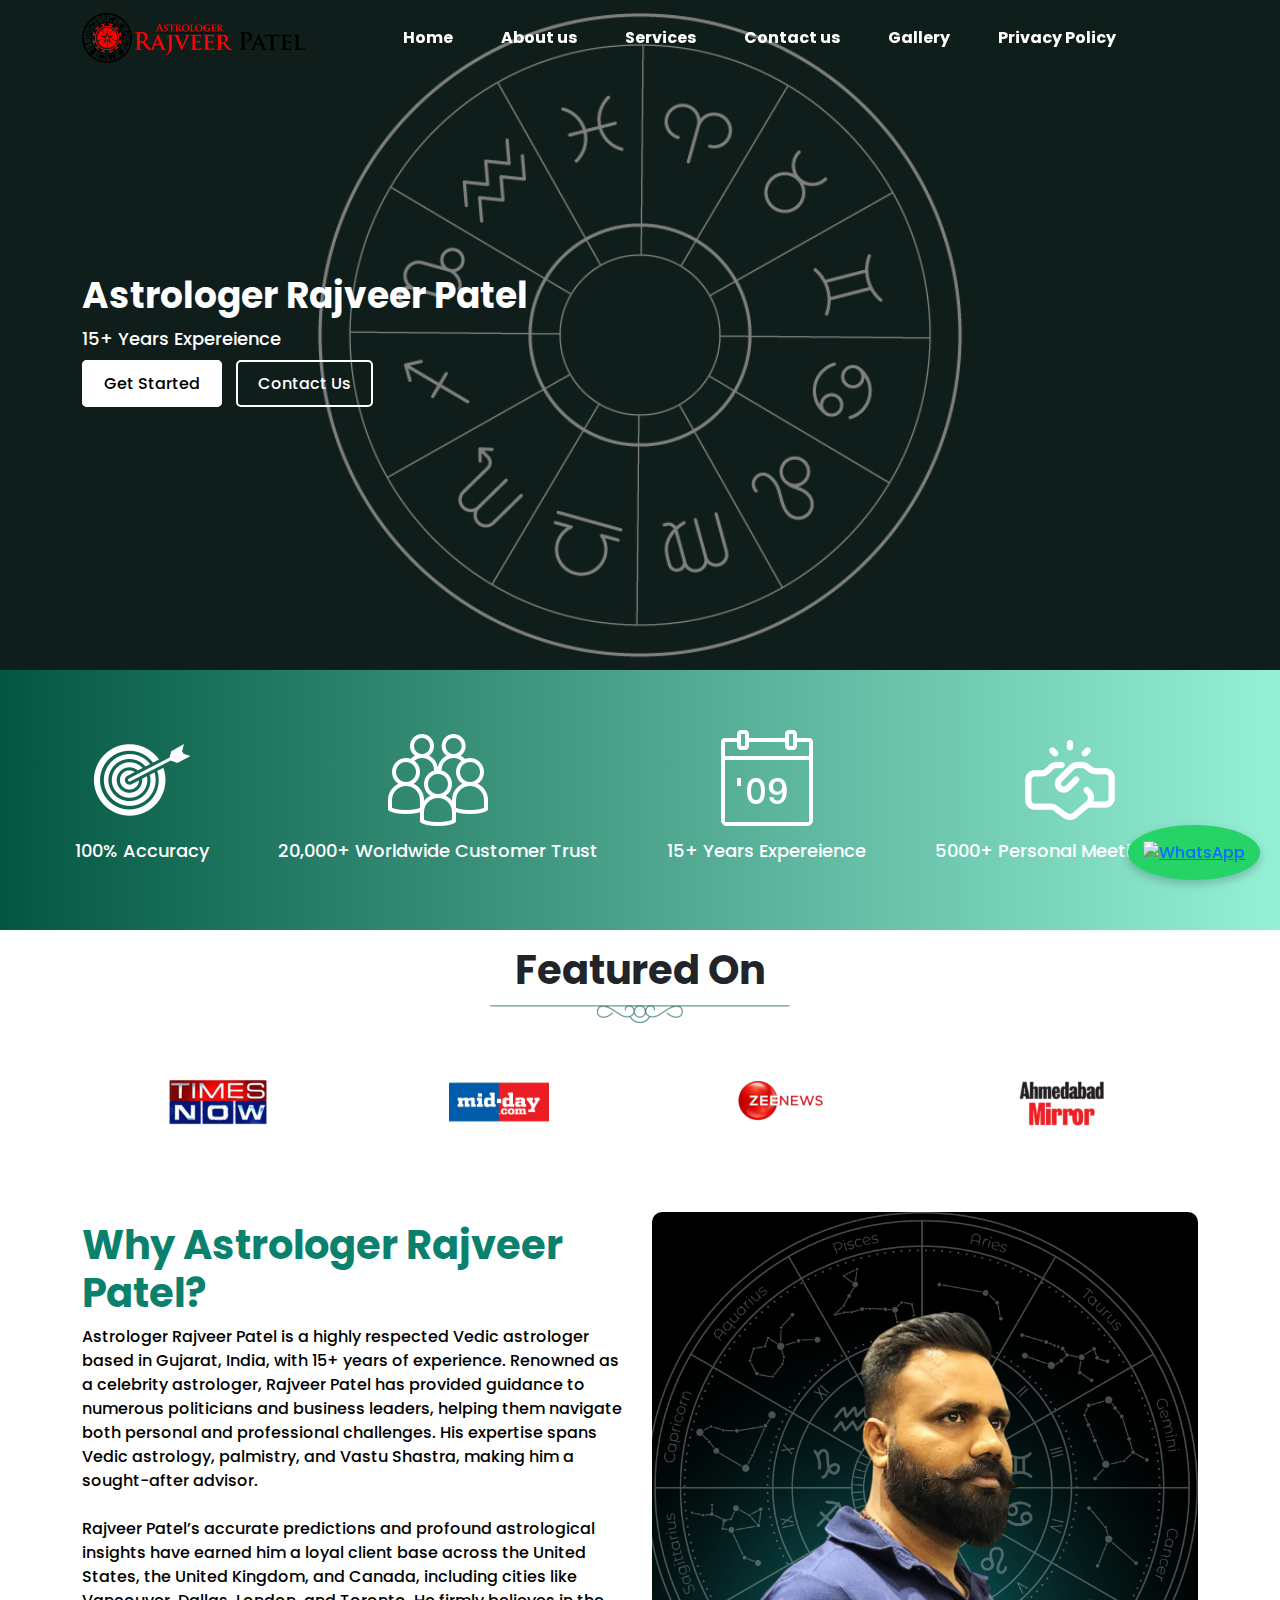
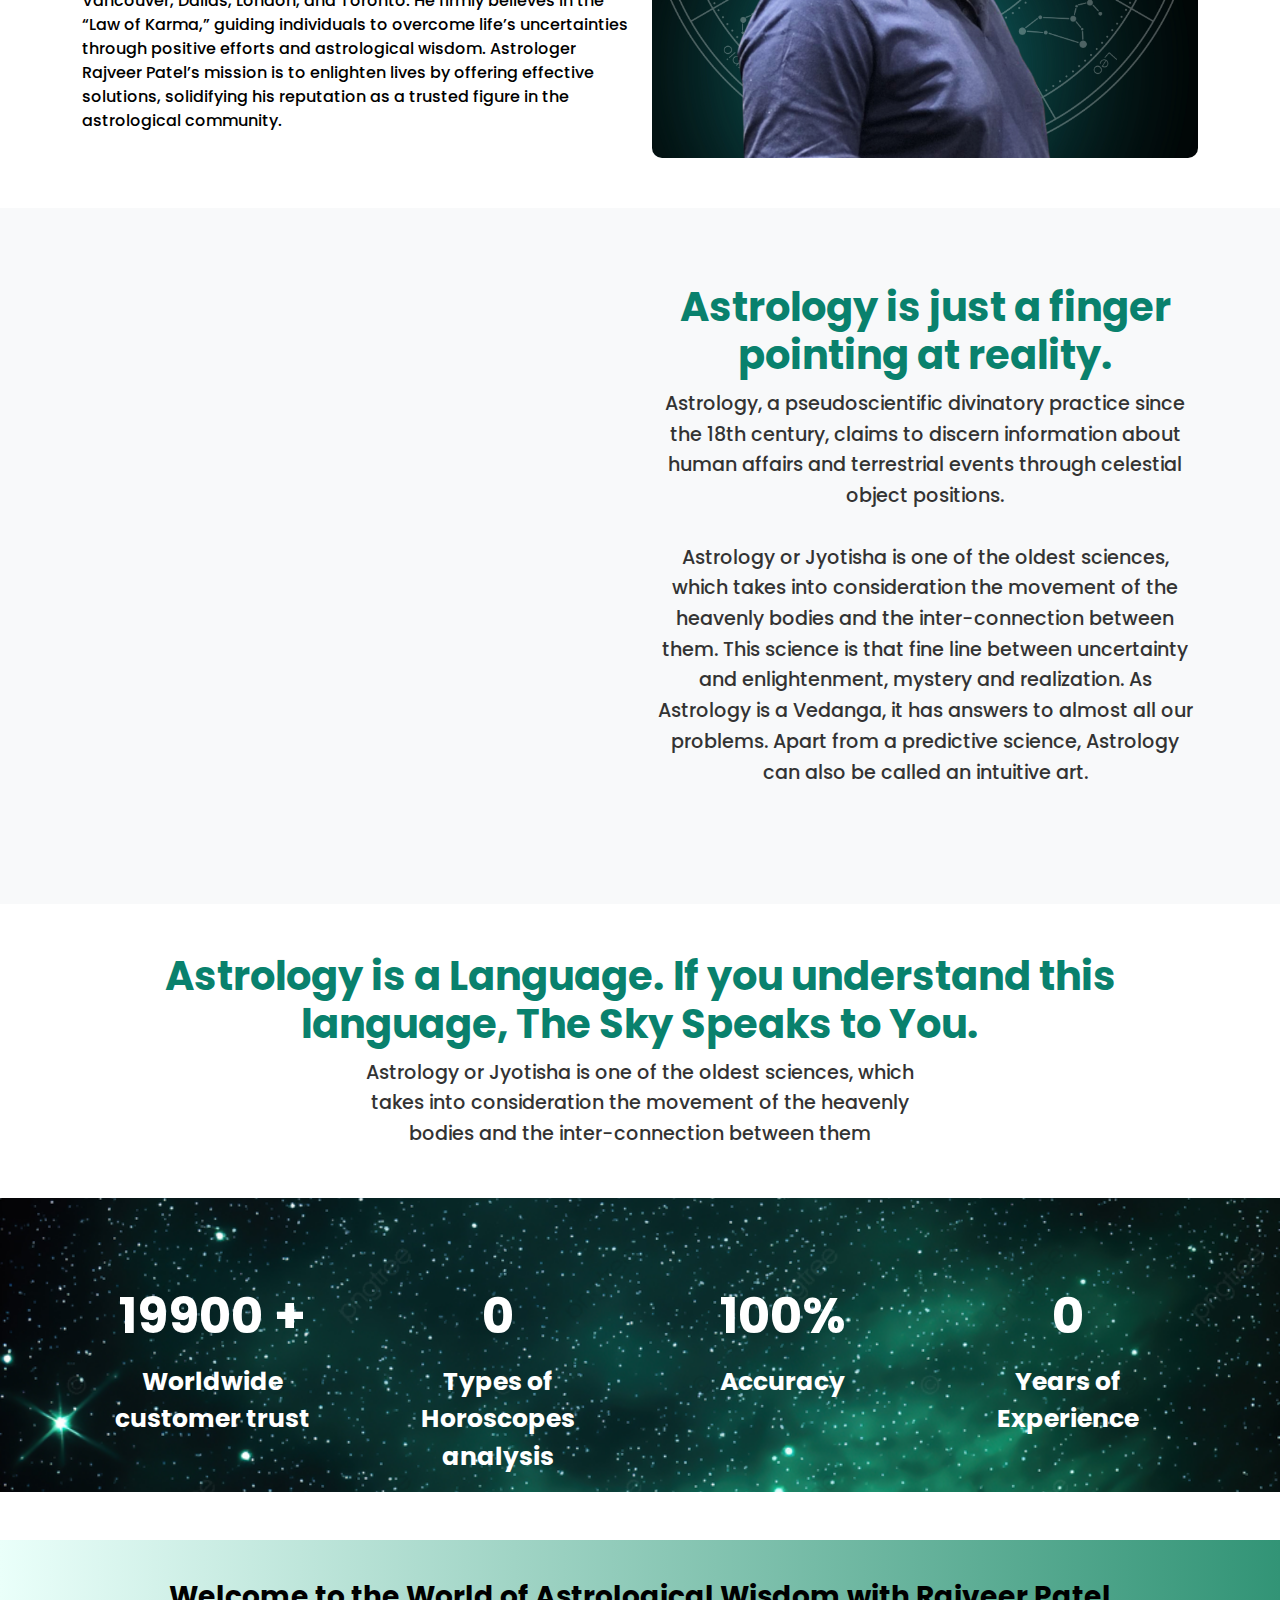
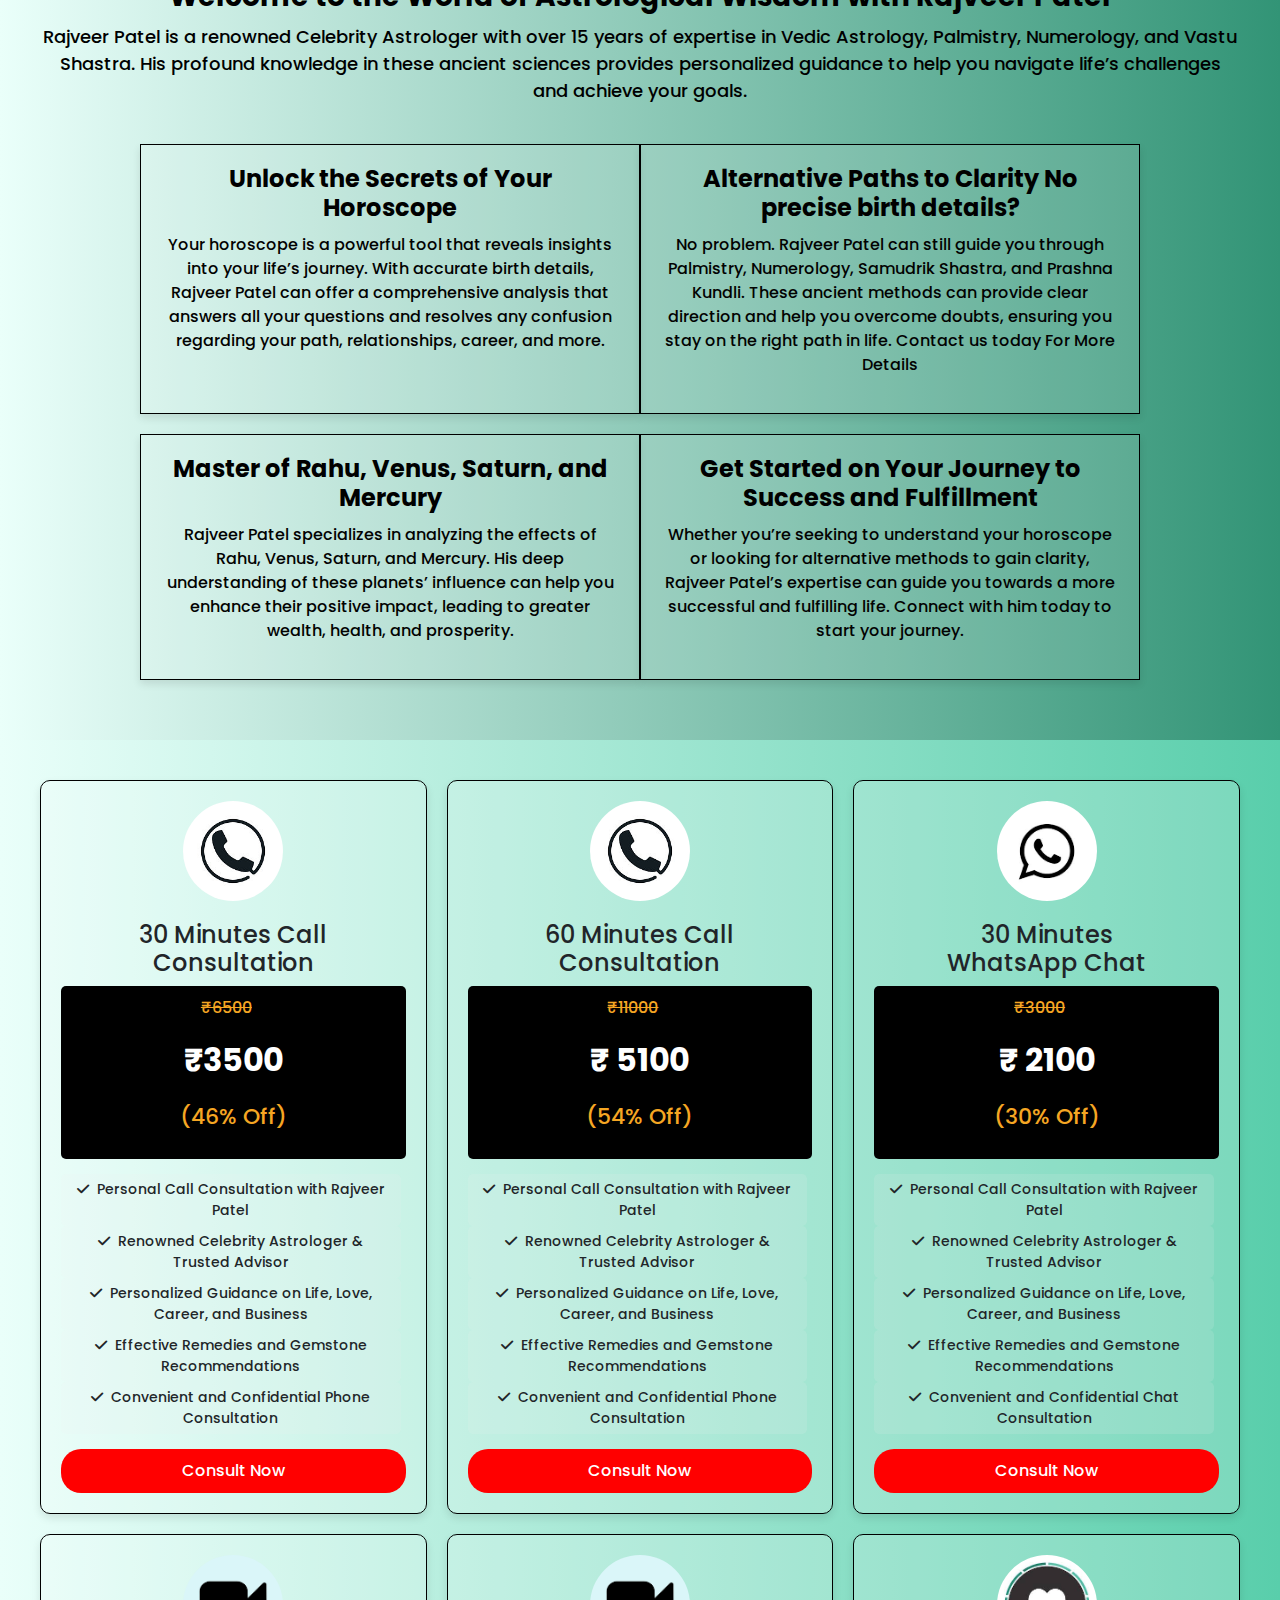
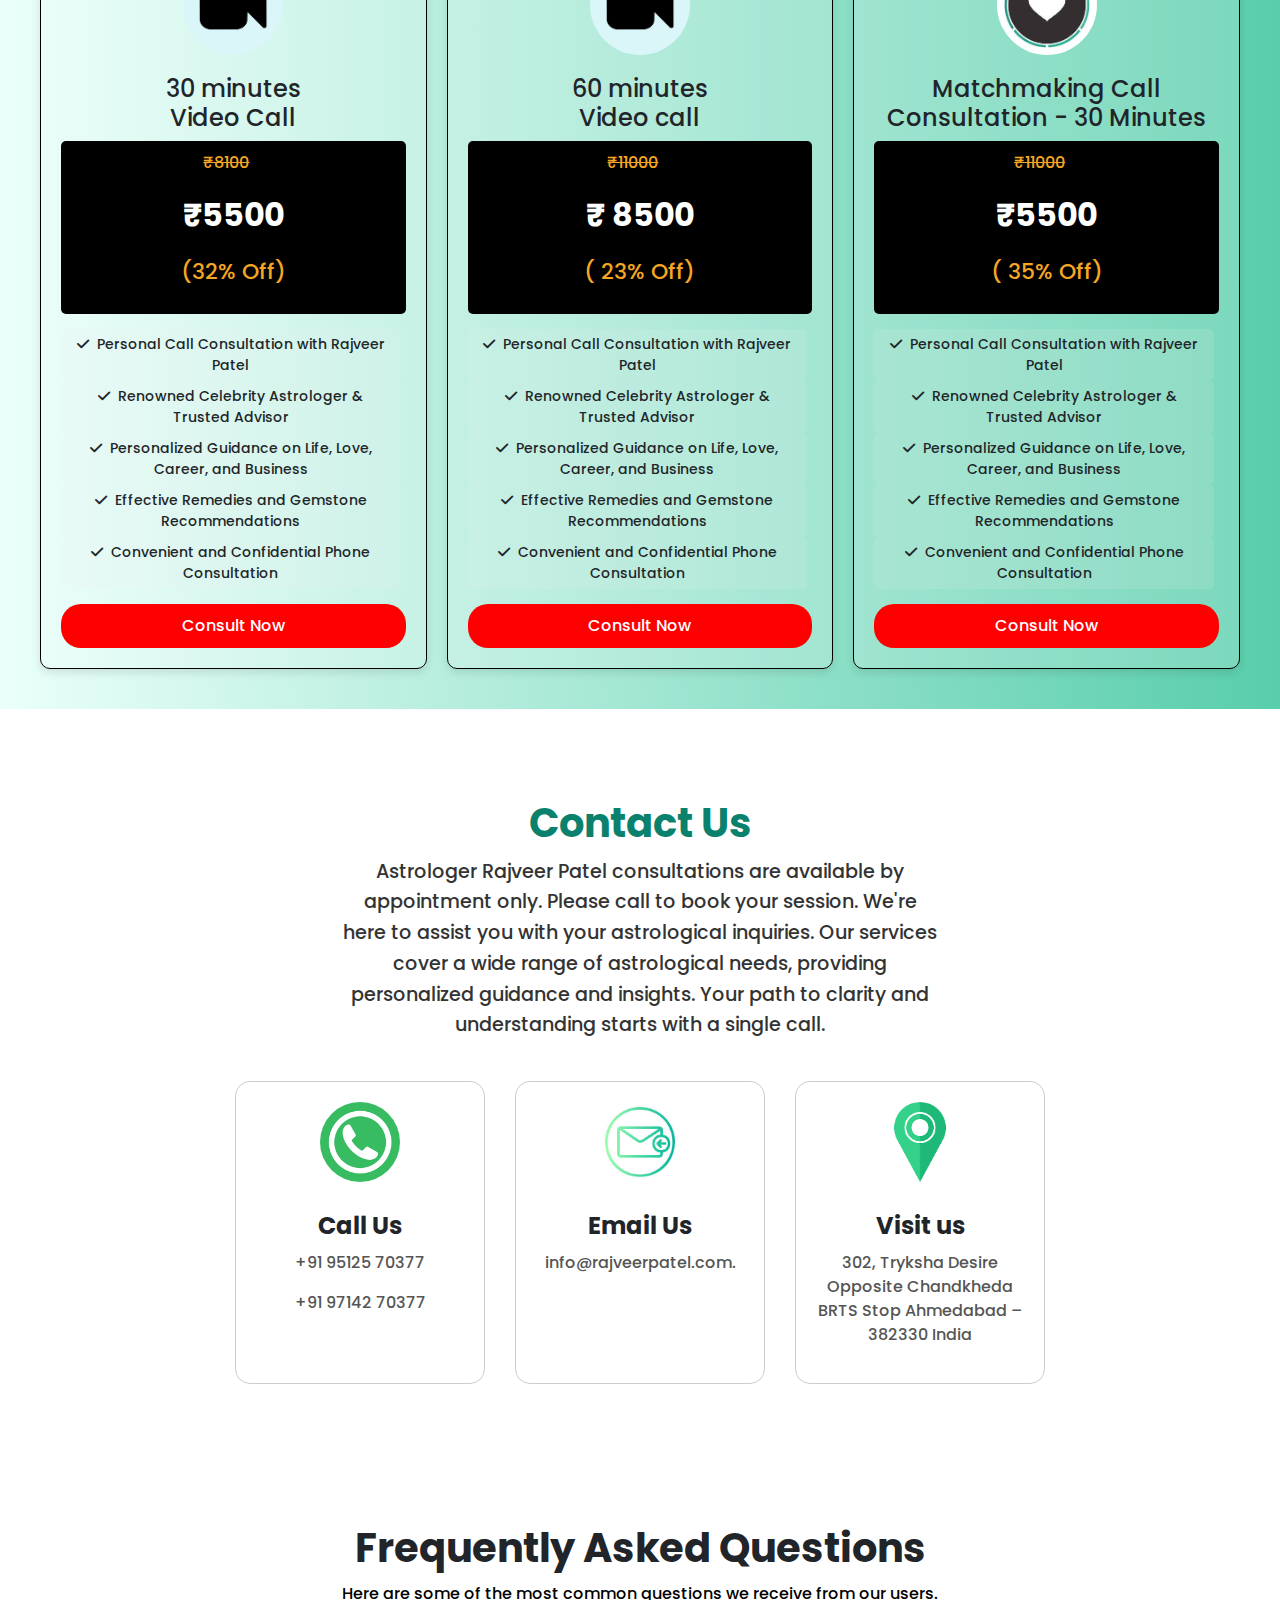
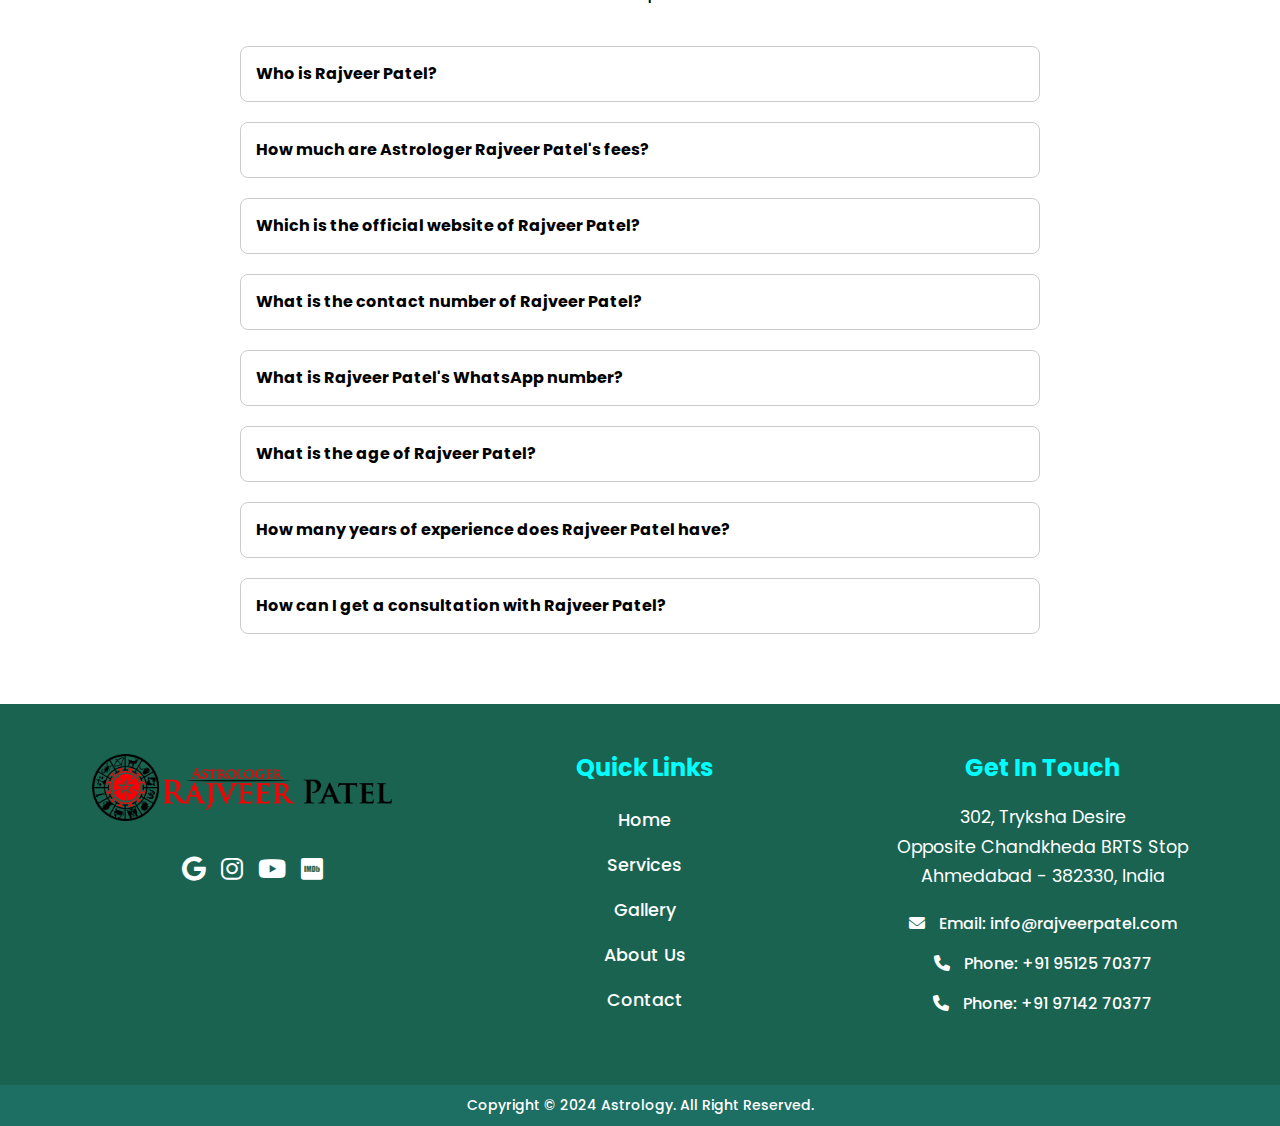
==== commit 13364a3f: "about page done" ====
--- a/index.html
+++ b/index.html
@@ -3,8 +3,8 @@
 <head>
     <meta charset="UTF-8">
     <meta name="viewport" content="width=device-width, initial-scale=1.0">
-    <meta name="title" content="Tamizh Pasanga Events">
-    <meta name="description" content="The most confided in Vedic Astrologerin Gujarat, India. Rajveer is well-known as an astrologer. Additionally, Astrologer Rajveer offers online predictions in the United States, the United Kingdom, and Canada; he has a large number of satisfied customers in Vancouver, Dallas, London, California, New Jersey, New York, Leicester, Toronto, Ontario, Chicago, Los Angeles, San Francisco, and Atlanta. Astrologer Rajveer is a best Vedic celestial prophet in Gujarat/India, eminent for Vedic Astrologer, Palmistry and VastuShastra who has assisted heaps with peopling battle through private or expert life. ">
+    <meta name="title" content="Astrologer Rajveer Patel">
+    <meta name="description" content="The most confided in Vedic Astrologerin Gujarat, India. Rajveer Patel is well-known as an astrologer. Additionally, Astrologer Rajveer offers online predictions in the United States, the United Kingdom, and Canada; he has a large number of satisfied customers in Vancouver, Dallas, London, California, New Jersey, New York, Leicester, Toronto, Ontario, Chicago, Los Angeles, San Francisco, and Atlanta. Astrologer Rajveer is a best Vedic celestial prophet in Gujarat/India, eminent for Vedic Astrologer, Palmistry and VastuShastra who has assisted heaps with peopling battle through private or expert life. ">
 
     <title>Astrologer Rajveer Patel</title>
  
@@ -15,6 +15,10 @@
     <link rel="stylesheet" href="https://cdnjs.cloudflare.com/ajax/libs/font-awesome/6.0.0-beta3/css/all.min.css">
     <link rel="stylesheet" href="index.css">
     <link rel="stylesheet" href="nav-footer.css">
+    <link
+  rel="stylesheet"
+  href="https://unpkg.com/swiper/swiper-bundle.min.css"
+/>
   
 
 </head>
@@ -32,29 +36,29 @@
   
       <!-- Navbar Toggle for small screens -->
       <button class="navbar-toggler" type="button" data-bs-toggle="collapse" data-bs-target="#navbarNav" aria-controls="navbarNav" aria-expanded="false" aria-label="Toggle navigation">
-        <span class="navbar-toggler-icon  "></span>
+        <span class="navbar-toggler-icon"></span>
       </button>
   
       <!-- Middle: Nav Links -->
       <div class="collapse navbar-collapse justify-content-center" id="navbarNav">
         <ul class="navbar-nav">
           <li class="nav-item mx-3">
-            <a class="nav-link active" aria-current="page" href="#">Home</a>
+            <a class="nav-link active" aria-current="page" href="index.html">Home</a>
           </li>
           <li class="nav-item mx-3">
-            <a class="nav-link" href="#">About us</a>
+            <a class="nav-link" href="about.html">About us</a>
           </li>
           <li class="nav-item mx-3">
-            <a class="nav-link" href="#">Services</a>
+            <a class="nav-link" href="service.html">Services</a>
           </li>
           <li class="nav-item mx-3">
-            <a class="nav-link" href="#">Contact us</a>
+            <a class="nav-link" href="Contact.html">Contact us</a>
           </li>
           <li class="nav-item mx-3">
-            <a class="nav-link" href="#">Gallery</a>
+            <a class="nav-link" href="gallery.html">Gallery</a>
           </li>
           <li class="nav-item mx-3">
-            <a class="nav-link" href="#">Privacy Policy</a>
+            <a class="nav-link" href="privacy.html">Privacy Policy</a>
           </li>
         </ul>
       </div>
@@ -69,17 +73,151 @@
         <h1 class="banner-caption">Astrologer Rajveer Patel</h1>
   
         <!-- Description -->
-        <p class="banner-description">Astrology is a range of divinatory practices, recognized as pseudoscientific since the 18th century, that claim to discern information about human affairs and terrestrial events by studying the apparent positions of celestial objects.</p>
+        <p class="banner-description">15+ Years Expereience</p>
   
         <!-- Buttons -->
-        <a href="#" class="banner-button-1 banner-button">Get Started</a>
-        <a href="#" class="banner-button-2 banner-button">Contact Us</a>
+        <a href="about.html" class="banner-button-1 banner-button">Get Started</a>
+        <a href="Contact.html" class="banner-button-2 banner-button">Contact Us</a>
       </div>
     </div>
   </section>
     <!-- banner -->
+
+
+    <!-- green section -->
+    <section class="green-section">
+      <div class="logo-container">
+        <div class="logo-item">
+          <img src="./assets/accuracy.png" alt="Logo 1" class="logo-image">
+          <h3 class="logo-caption">100% Accuracy</h3>
+          
+        </div>
+        <div class="logo-item">
+          <img src="./assets/icons8-group-of-people-100.png" alt="Logo 2" class="logo-image">
+          <h3 class="logo-caption">20,000+ Worldwide Customer Trust</h3>
+        
+        </div>
+        <div class="logo-item">
+          <img src="./assets/15 yrs.png" alt="Logo 3" class="logo-image">
+          <h3 class="logo-caption">15+ Years Expereience</h3>
+          
+        </div>
+        <div class="logo-item">
+          <img src="./assets/icons8-partnership-100.png" alt="Logo 4" class="logo-image">
+          <h3 class="logo-caption">5000+ Personal Meeting Done</h3>
+         
+        </div>
+      </div>
+    </section>
+    
+    <!-- green section -->
    
 
+
+<!-- feature on -->
+<!-- HTML Structure -->
+<section class="feature">
+  <div class="container">
+      <div class="row justify-content-center text-center">
+          <div class="heading text-center my-3">
+              <h3 class="fs-1 fs-lg-3 fw-bold">Featured On</h3>
+              <span class="as_title_line">
+                  <img src="./assets/underline.webp">
+              </span>
+          </div>
+      </div>
+      <div class="swiper theme-slider">
+          <div class="swiper-wrapper">
+              <!-- Swiper Slide 1 -->
+              <div class="swiper-slide">
+                  <div class="row px-lg-12 justify-content-center">
+                      <div class="col-md-12 text-center">
+                          <img class="rounded-3 mx-auto img-fluid" src="./assets/feature-01.png" alt="Member" />
+                      </div>
+                  </div>
+              </div>
+              <!-- Swiper Slide 2 -->
+              <div class="swiper-slide">
+                  <div class="row px-lg-12 justify-content-center">
+                      <div class="col-md-12 text-center">
+                          <img class="rounded-3 mx-auto img-fluid" src="./assets/feature-02.png" alt="Member" />
+                      </div>
+                  </div>
+              </div>
+              <!-- Swiper Slide 3 -->
+              <div class="swiper-slide">
+                  <div class="row px-lg-12 justify-content-center">
+                      <div class="col-md-12 text-center">
+                          <img class="rounded-3 mx-auto img-fluid" src="./assets/feature-03.png" alt="Member" />
+                      </div>
+                  </div>
+              </div>
+              <!-- Swiper Slide 4 -->
+              <div class="swiper-slide">
+                  <div class="row px-lg-12 justify-content-center">
+                      <div class="col-md-12 text-center">
+                          <img class="rounded-3 mx-auto img-fluid" src="./assets/feature-04.png" alt="Member" />
+                      </div>
+                  </div>
+              </div>
+              <!-- Swiper Slide 5 -->
+              <div class="swiper-slide">
+                  <div class="row px-lg-12 justify-content-center">
+                      <div class="col-md-12 text-center">
+                          <img class="rounded-3 mx-auto img-fluid" src="./assets/feature-05.png" alt="Member" />
+                      </div>
+                  </div>
+              </div>
+              <!-- Swiper Slide 6 -->
+              <div class="swiper-slide">
+                  <div class="row px-lg-12 justify-content-center">
+                      <div class="col-md-12 text-center">
+                          <img class="rounded-3 mx-auto img-fluid" src="./assets/feature-06.png" alt="Member" />
+                      </div>
+                  </div>
+              </div>
+              <!-- Swiper Slide 7 -->
+              <div class="swiper-slide">
+                  <div class="row px-lg-12 justify-content-center">
+                      <div class="col-md-12 text-center">
+                          <img class="rounded-3 mx-auto img-fluid" src="./assets/feature-07.png" alt="Member" />
+                      </div>
+                  </div>
+              </div>
+              <!-- Swiper Slide 8 -->
+              <div class="swiper-slide">
+                  <div class="row px-lg-12 justify-content-center">
+                      <div class="col-md-12 text-center">
+                          <img class="rounded-3 mx-auto img-fluid" src="./assets/feature-08.png" alt="Member" />
+                      </div>
+                  </div>
+              </div>
+              <!-- Swiper Slide 9 -->
+              <div class="swiper-slide">
+                  <div class="row px-lg-12 justify-content-center">
+                      <div class="col-md-12 text-center">
+                          <img class="rounded-3 mx-auto img-fluid" src="./assets/feature-09.png" alt="Member" />
+                      </div>
+                  </div>
+              </div>
+              <!-- Swiper Slide 10 -->
+              <div class="swiper-slide">
+                  <div class="row px-lg-12 justify-content-center">
+                      <div class="col-md-12 text-center">
+                          <img class="rounded-3 mx-auto img-fluid" src="./assets/feature-10.png" alt="Member" />
+                      </div>
+                  </div>
+              </div>
+          </div>
+      </div>
+  </div>
+</section>
+
+
+<!-- feature on -->
+ 
+
+  
 
    <!-- about -content -->
      <!-- Section with Description on Left and Image on Right -->
@@ -98,7 +236,7 @@
 
         <!-- Right Side: Image -->
         <div class="col-lg-6 content-image">
-          <img src="./assets/PHOTO (3) (1).jpg" alt="Company Image">
+          <img src="./assets/7474whatsapp.jpg" alt="Company Image">
         </div>
       </div>
     </div>
@@ -296,9 +434,9 @@
           <!-- Section 1 -->
           <div class="col-lg-3 col-md-6 mb-4">
             <div class="section-box">
-              <div class="counting-text" data-target="10000" data-plus="true">9900 +</div>
+              <div class="counting-text" data-target="20000"  data-plus="true">19900 +</div>
               <div class="section-caption-box">
-                Customers Trust
+                Worldwide customer trust
                 </div>
             </div>
           </div>
@@ -313,8 +451,8 @@
           <!-- Section 3 -->
           <div class="col-lg-3 col-md-6 mb-4">
             <div class="section-box">
-              <div class="counting-text" data-target="19" data-plus="true">0</div>
-              <div class="section-caption-box">Country cover</div>
+              <div class="counting-text-100" >100%</div>
+              <div class="section-caption-box"> Accuracy</div>
             </div>
           </div>
           <!-- Section 4 -->
@@ -397,7 +535,7 @@
         <li><i class="fas fa-check tag-icon"></i>Effective Remedies and Gemstone Recommendations</li>
         <li><i class="fas fa-check tag-icon"></i>Convenient and Confidential Phone Consultation</li>
       </ul>
-      <a href="https://web.whatsapp.com/send?phone=919512570322&amp;text=I want to take  consultancy!!" class="buy-now-btn">Consult Now</a>
+      <a href="https://wa.me/919512570322?text=Hello%2C%20I%20am%20interested%20in%20your%20services" class="buy-now-btn">Consult Now</a>
     </div>
     <!-- Repeat Card 2, 3, 4, 5, 6 similarly with different content -->
     <div class="card">
@@ -417,7 +555,7 @@
         <li><i class="fas fa-check tag-icon"></i>Effective Remedies and Gemstone Recommendations</li>
         <li><i class="fas fa-check tag-icon"></i>Convenient and Confidential Phone Consultation</li>
       </ul>
-      <a href="https://web.whatsapp.com/send?phone=919512570322&amp;text=I want to take  consultancy!!" class="buy-now-btn">Consult Now</a>
+      <a href="https://wa.me/919512570322?text=Hello%2C%20I%20am%20interested%20in%20your%20services" class="buy-now-btn">Consult Now</a>
     </div>
 
 
@@ -439,7 +577,7 @@
         <li><i class="fas fa-check tag-icon"></i>Effective Remedies and Gemstone Recommendations</li>
         <li><i class="fas fa-check tag-icon"></i>Convenient and Confidential Chat Consultation</li>
       </ul>
-      <a href="https://www.example.com" class="buy-now-btn">Consult Now</a>
+      <a href="https://wa.me/919512570322?text=Hello%2C%20I%20am%20interested%20in%20your%20services" class="buy-now-btn">Consult Now</a>
     </div>
 
 
@@ -460,7 +598,7 @@
         <li><i class="fas fa-check tag-icon"></i>Effective Remedies and Gemstone Recommendations</li>
         <li><i class="fas fa-check tag-icon"></i>Convenient and Confidential Phone Consultation</li>
       </ul>
-      <a href="https://web.whatsapp.com/send?phone=919512570322&amp;text=I want to take  consultancy!!" class="buy-now-btn">Consult Now</a>
+      <a href="https://wa.me/919512570322?text=Hello%2C%20I%20am%20interested%20in%20your%20services" class="buy-now-btn">Consult Now</a>
     </div>
 
 
@@ -481,7 +619,7 @@
         <li><i class="fas fa-check tag-icon"></i>Effective Remedies and Gemstone Recommendations</li>
         <li><i class="fas fa-check tag-icon"></i>Convenient and Confidential Phone Consultation</li>
       </ul>
-      <a href="https://web.whatsapp.com/send?phone=919512570322&amp;text=I want to take  consultancy!!" class="buy-now-btn">Consult Now</a>
+      <a href="https://wa.me/919512570322?text=Hello%2C%20I%20am%20interested%20in%20your%20services" class="buy-now-btn">Consult Now</a>
     </div>
 
 
@@ -502,7 +640,7 @@
         <li><i class="fas fa-check tag-icon"></i>Effective Remedies and Gemstone Recommendations</li>
         <li><i class="fas fa-check tag-icon"></i>Convenient and Confidential Phone Consultation</li>
       </ul>
-      <a href="https://web.whatsapp.com/send?phone=919512570322&amp;text=I want to take  consultancy!!" class="buy-now-btn">Consult Now</a>
+      <a href="https://wa.me/919512570322?text=Hello%2C%20I%20am%20interested%20in%20your%20services" class="buy-now-btn">Consult Now</a>
     </div>
   </div>
 </section>
@@ -567,7 +705,7 @@
       <!-- FAQ 1 -->
       <div class="faq-item">
         <button class="faq-question">Who is Rajveer Patel?</button>
-        <div class="faq-answer">
+        <div class="faq-answer " >
           <p>Rajveer Patel is a well-known Indian astrologer, with over 15 years of experience in the field of astrology. He is an expert in various aspects of astrology, including:</p>
           <ul>
             <li>Vedic Astrology</li>
@@ -652,7 +790,7 @@
 
 
 <!-- WhatsApp Icon -->
-<a href="https://web.whatsapp.com/send?phone=919512570322&amp;text=I want to take  consultancy!!" target="_blank" class="whatsapp-icon">
+<a href="https://wa.me/919512570322?text=Hello%2C%20I%20am%20interested%20in%20your%20services" target="_blank" class="whatsapp-icon">
     <img src="https://upload.wikimedia.org/wikipedia/commons/6/6b/WhatsApp.svg" alt="WhatsApp" />
   </a>
   
@@ -668,98 +806,51 @@
 
 
 
-<!-- footer -->
-<main class="px-5" style="background-color: #196350;">
-    <section class="as_footer_wrapper as_section_dark">
-        <div class="container px-5">
-        <div class="row">
-            <div class="col-lg-12">
-                <div class="as_footer_inner  ">
-                    <div class="row" style="display: flex;">
-                    <div class="col-lg-3 col-md-6 col-sm-12 ">
-                        <div class="as_footer_widget">
-                            <div class="as_footer_logo">
-                                <a href="index.html"><img src="assets/footer-logo.webp" alt=""></a>
-                            </div>
-                            <ul class="as_contact_list">
-                                <li>
-                                <img src="assets/images/svg/map.svg" alt="">
-                                <p>302 Tryksha Desire Opp Chandkheda BRTS stop Chandkheda Ahmedabad 382424</p>
-                                </li>
-                                <li>
-                                <img src="assets/images/svg/phone.svg" alt="">
-                                <p>
-                                    <a href="javascript:;" style=" color:#fff; text-decoration: none;">+91 9512570377</a>
-                                </p>
-                                </li>
-                                <li>
-                                <img src="assets/images/svg/mail.svg" alt="">
-                                <p>
-                                    <a href="javascript:;" style=" color:#fff; text-decoration: none;">astrologerrajveerpatel<br>@gmail.com</a>
-                                </p>
-                                </li>
-                            </ul>
-                        </div>
-                    </div>
-                    <div class="col-lg-3 col-md-6 col-sm-12 pl-5">
-                        <div class="as_footer_widget">
-                            <h3 class="as_footer_heading">Quick Links</h3>
-                            <ul style="list-style-type:none;">
-                                <li><a href="#" style=" color:#fff; text-decoration: none;"> About Us</a></li>
-                                <li><a href="#" style=" color:#fff; text-decoration: none;"> Blog</a></li>
-                                <li><a href="#" style=" color:#fff; text-decoration: none;"> Services</a></li>
-                                <li><a href="#" style=" color:#fff; text-decoration: none;"> Appointment</a></li>
-                                <li><a href="#" style=" color:#fff; text-decoration: none;"> Contact Us</a></li>
-                            </ul>
-                        </div>
-                    </div>
-                    <div class="col-lg-3 col-md-6 col-sm-12">
-                        <div class="as_footer_widget">
-                            <h3 class="as_footer_heading">Connect to us</h3>
-                            <ul>
-                                <li><a href="#" style=" color:#fff; text-decoration: none;"> Astrology</a></li>
-                                <li><a href="#" style=" color:#fff; text-decoration: none;"> Gemstones</a></li>
-                                <li><a href="#" style=" color:#fff; text-decoration: none;"> Rudraksha</a></li>
-                                <li><a href="#" style=" color:#fff; text-decoration: none;"> Vastu Shastra</a></li>
-                                <li><a href="#" style=" color:#fff; text-decoration: none;"> Palmistry</a></li>
-                            </ul>
-                        </div>
-                    </div>
-                    <div class="col-lg-3 col-md-6 col-sm-12">
-                        <div class="as_footer_widget">
-                            <h3 class="as_footer_heading">Let's Connect</h3>
-                            <p>Connect to us for more details  </p>
-                            <div class="as_newsletter_wrapper">
-                                <div class="as_newsletter_box">
-                                    <input type="text" name="" id="" class="form-control" placeholder="Email...">
-                                    <a href="javascript:;" class="as_btn as_btn_newsletter" style=" background-color:#103934 ; color: #fff ; text-decoration: none;padding: 4px;padding-right: 4px;">
-                                        SUBMIT
-                                    </a>
-                                </div>
-                            </div>
-                            <div class="as_login_data">
-                                <label style=" color:#ffffff80;">
-                                    <input type="checkbox" name="as_remember_me" value="">
-                                    <span class="checkmark"></span>
-                                    I agree that my submitted data is
-                                    being collected and stored.
-                                </label>
-                            </div>
-                        </div>
-                    </div>
-                    </div>
-                </div>
-            </div>
-        </div>
-        </div>
-    </section>
-</main>
+ <!-- footer start -->
+ <footer>
+  <div class="footer-left">
+      <div class="footer-logo">
+          <img src="./assets/PNG.png" alt="Astrologer Rajveer Patel Logo">
+      </div>
+      <div class="social-icons">
+          <a href="https://www.google.com/search?kgmid=/g/11l2sfmzz9" target="_blank"><i class="fab fa-google"></i></a>
+          <a href="https://www.instagram.com/astrologerrajveerpatel/" target="_blank"><i class="fab fa-instagram"></i></a>
+          <a href="https://www.youtube.com/channel/UCNMo77ov6Om-5CzYYscEZTg" target="_blank"><i class="fab fa-youtube"></i></a>
+          <a href="https://www.imdb.com/name/nm15222343/" target="_blank"><i class="fab fa-imdb"></i></a>
+      </div>
+  </div>
+
+  <div class="footer-center">
+      <h4>Quick Links</h4>
+      <ul>
+          <li><a href="index.html">Home</a></li>
+          <li><a href="service.html">Services</a></li>
+          <li><a href="gallery.html">Gallery</a></li>
+          <li><a href="about.html">About Us</a></li>
+          <li><a href="Contact.html">Contact</a></li>
+      </ul>
+  </div>
+
+  <div class="footer-right">
+      <h4>Get In Touch</h4>
+      <address>
+          302, Tryksha Desire<br>
+          Opposite Chandkheda BRTS Stop<br>
+          Ahmedabad - 382330, India
+      </address>
+      <div class="contact-info">
+          <a href="mailto:info@rajveerpatel.co"><p><i class="fas fa-envelope"></i> Email: info@rajveerpatel.com</p></a>
+          <a href="tel:+919512570377"><p><i class="fas fa-phone"></i> Phone: +91 95125 70377</p></a>
+          <a href="tel:+919714270377"><p><i class="fas fa-phone"></i> Phone: +91 97142 70377</p></a>
+      </div>
+  </div>
+</footer>
 <section>
-    <div class="as_copyright_wrapper text-center">
-    <p>Copyright © 2024 Astrology. All Right Reserved.</p>
-    </div>
+  <div class="copyright text-center">
+      <p>Copyright © 2024 Astrology. All Right Reserved.</p>
+  </div>
 </section>    
-<!-- footer -->
+<!-- footer end -->
 
 
 
@@ -772,7 +863,7 @@
     <script src="https://stackpath.bootstrapcdn.com/bootstrap/4.5.2/js/bootstrap.min.js"></script>
     <script src="https://cdn.jsdelivr.net/npm/@popperjs/core@2.11.6/dist/umd/popper.min.js"></script>
     <script src="https://cdn.jsdelivr.net/npm/bootstrap@5.2.0/dist/js/bootstrap.min.js"></script>
-    
+    <script src="https://unpkg.com/swiper/swiper-bundle.min.js"></script>
     <script src="index.js"></script>
 </body>
 </html>--- a/index.css
+++ b/index.css
@@ -23,54 +23,64 @@
 
 
   /* Banner Section */
-  .banner {
-    background-image: url('./assets/astro-background.jpg');
-    background-size: cover;
-    background-position: center;
-    height: 670px;
-    color: white;
-    display: flex;
-    align-items: center;
-    position: relative;
-  }
-  
-  .banner-content {
-    max-width: 500px;
-  }
-  
-  .banner-caption {
-    font-size: 36px;
-    font-weight: bold;
-  }
-  
-  .banner-description {
-    font-size: 18px;
-    margin-bottom: 20px;
-  }
-  
-  /* Transparent Buttons */
-  .banner-button {
-   
-    border: 2px solid white;
-    color: white;
-    padding: 10px 20px;
-    border-radius: 5px;
-    margin-right: 10px;
-    text-decoration: none;
-  }
-
-  .banner-button-1{
-    background-color: white;
-    color: black;
-  }
-  
-  .banner-button:hover {
-    background-color: white
-  }
-
-
-
-
+.banner {
+  background-image: url('./assets/Blog-Header_Horoscope_Clockwise.png');
+  background-size: cover;
+  background-position: center;
+  height: 670px;
+  color: white;
+  display: flex;
+  align-items: center;
+  position: relative;
+  z-index: 1;
+}
+
+.banner::before {
+  content: '';
+  position: absolute;
+  top: 0;
+  left: 0;
+  right: 0;
+  bottom: 0;
+  background-color: rgba(0, 0, 0, 0.5); /* Semi-transparent black overlay (50% opacity) */
+  z-index: -1; /* Ensure the overlay is behind the content */
+}
+
+/* Banner Content */
+.banner-content {
+  max-width: 500px;
+  z-index: 2; /* Ensure the content is above the overlay */
+}
+
+.banner-caption {
+  font-size: 36px;
+  font-weight: bold;
+}
+
+.banner-description {
+  font-size: 18px;
+  margin-bottom: 20px;
+}
+
+/* Transparent Buttons */
+.banner-button {
+  border: 2px solid white;
+  color: white;
+  padding: 10px 20px;
+  border-radius: 5px;
+  margin-right: 10px;
+  text-decoration: none;
+  z-index: 2;
+}
+
+.banner-button-1 {
+  background-color: white;
+  color: black;
+}
+
+.banner-button:hover {
+  background-color: white;
+}
 
 
 
@@ -80,12 +90,17 @@
 
 
   /* about content */
+
 
   .content-description h1{
     color:#09816d ;
     font-weight: bolder;
   }
 
+
+  .content-description p{
+    color: #000000;
+  }
 
    /* Styling the section */
    .content-section {
@@ -328,6 +343,13 @@
     margin-bottom: 10px;
     color: #ffffff;
   }
+
+  .counting-text-100{
+    font-size: 50px; /* Reduced size */
+    font-weight: bold;
+    margin-bottom: 10px;
+    color: #ffffff;
+  }
   
   /* Responsive Styles */
   @media (max-width: 767px) {
@@ -338,6 +360,10 @@
   
     .counting-text {
       font-size: 43px; /* Adjust font size for smaller screens */
+    }
+
+    .counting-text-100{
+      font-size: 43px;
     }
   }
   
@@ -715,7 +741,7 @@
 .faq-description {
   font-size: 1rem;
   margin-bottom: 40px;
-  color: #333;
+  color: #000000;
 }
 
 /* FAQ container */
@@ -730,6 +756,10 @@
   border-radius: 8px;
   overflow: hidden;
   border: 1px solid #ccc;
+}
+
+.faq-item .faq-answer{
+  color: #000000;
 }
 
 /* FAQ question (button) */
@@ -763,4 +793,111 @@
   display: block;
 }
 
-/* FAQ SECTION */+
+/* FAQ SECTION */
+
+
+
+/* green section */
+/* Green Section */
+.green-section {
+  background: linear-gradient(to right, #035742, #95f1d6);  /* Green background */
+  padding: 40px;
+  display: flex;
+  justify-content: center;
+  align-items: center;
+  flex-direction: column;
+}
+
+/* Logo Container */
+.logo-container {
+  display: flex;
+  justify-content: space-around; /* Space between logos */
+  align-items: center;
+  flex-wrap: wrap;
+  max-width: 1200px;
+  width: 100%;
+ 
+}
+
+/* Individual Logo Items */
+.logo-item {
+  text-align: center;
+  margin: 20px;
+  
+}
+
+.logo-image {
+  width: 100px;
+  height: 100px;
+  border-radius: 20%;
+  object-fit: cover;
+
+}
+
+.logo-caption {
+  font-size: 18px;
+  margin-top: 10px;
+  color: white;
+}
+
+.logo-description {
+  font-size: 14px;
+  color: #f1f1f1;
+  margin-top: 5px;
+}
+
+/* Responsive Layout */
+@media (max-width: 768px) {
+  .logo-container {
+    flex-direction: column;
+  }
+}
+
+/* green section */
+
+
+
+
+
+
+/* featured on */
+/* Swiper Container */
+.swiper {
+  width: 100%;
+  height: auto;
+  background-color: #fff;
+  border-radius: 0%;
+  overflow: hidden; /* Prevents overflow */
+}
+
+/* Swiper Wrapper */
+.swiper-wrapper {
+  display: flex;
+}
+
+/* Swiper Slide */
+.swiper-slide {
+  flex: 0 0 auto; /* Flex item with automatic width */
+  width: auto; /* Allow automatic width for each slide */
+  display: flex;
+  justify-content: center;
+  align-items: center;
+  text-align: center;
+  padding: 10px; /* Padding around each slide */
+}
+
+/* Image inside the slide */
+.swiper-slide img {
+  max-width: 100px;
+  height: 100px;
+}
+
+/* Responsive adjustment for smaller screens */
+@media (max-width: 768px) {
+  .swiper-slide img {
+      max-width: 70px;
+  }
+}
+
+/* featured on */--- a/nav-footer.css
+++ b/nav-footer.css
@@ -56,212 +56,139 @@
 
 
 
-
 /* footer */
     /* footer css start */
-    .as_section_dark{
-        background-color: #196350 !important;
+    footer {
+        background:#196350; 
+        padding: 50px 0;
+        color: #fff;
+        display: flex;
+        justify-content: space-around;
+        align-items: top center;
+    }   
+    .footer-left {
+        display: flex;
+        flex-direction: column;
+        align-items: left;
     }
-    .as_section_light{
-        background-color: #196350 !important;
+    .footer-logo img {
+        width: 300px;
+        margin-bottom: 20px;
     }
-    .as_footer_wrapper {
-        padding: 50px 0px 50px;
+    .social-icons {
+        display: flex;
+        gap: 15px;
+        margin-left: 20px;
+        margin-top: 10px;
         justify-content: center;
-        background-color: #114538;
-        align-items: center;
+    }
+    .social-icons a {
+        font-size: 25px;
+        color: #fff;
+        transition: color 0.5s ease;
+    }
+    .social-icons a:hover {
+        color: #09816d; 
+        transform:translateX(-5px);
+    }
+ 
+    .footer-center h4 {
+        font-size: 1.5rem;
+        font-weight: bold;
+        color: aqua;
+        margin-bottom: 20px;
+    }
+    .footer-center ul {
+        list-style: none;
+        padding: 0;
+        line-height: 2;
+    }
+    .footer-center ul li {
+        margin-bottom: 10px;
+        transition: all 0.5s;
+        text-align: center;
+    }
+    .footer-center ul li:hover{
+        transform:translateX(-5px);
+    }
+    .footer-center ul li a {
+        text-decoration: none;
+        color: #fff;
+        font-size: 1.1rem;
+        transition: color 0.3s ease;
+    }
+    .footer-center ul li a:hover {
+        color: #00aff0;
     }
 
-    .as_shopsingle_page .as_footer_wrapper:before {
-        background: url(../images/shape2.svg) no-repeat;
+    .footer-right {
+        text-align: center;
     }
-    .as_know_sign_wrapper .as_heading {
+    .footer-right h4 {
+        font-size: 1.5rem;
+        font-weight: bold;
+        color: aqua;
+        margin-bottom: 20px;
+    }
+    .footer-right address {
+        font-size: 1.1rem;
+        font-weight: normal;
         color: #fff;
-        padding: 11px 0 0;
-    } 
-
-    .as_know_sign_wrapper {
-        border-bottom: 1px solid rgb(255, 255, 255);
-        position: relative;
-        z-index: 1;
+        margin-bottom: 20px;
+        line-height: 1.7;
     }
 
-    .as_sign_form ul {
-        margin: 0;
-        padding: 0;
-        list-style: none;
+
+    .footer-right .contact-info a {
+        color:#fff;
+        text-decoration: none;
+        transition: all 0.5s ease;
+    }
+    .footer-right .contact-info p:hover {
+        color: #09816d; 
+        transform:translateX(-5px);
+    }
+    .footer-right .contact-info i {
+        margin-right: 10px;
     }
 
-    .as_sign_form ul li {
-        display: inline-flex;
-        width: 23%;
-        margin-left: 15px;
-    }
-    .as_sign_form ul li:last-child {
-        width: 21%;
-    }
-    .as_sign_form ul li .as_input_feild {
-        width: 100%;
-    }
-    .as_newsletter_wrapper{
-        margin: -5px 0 15px;
-    }
-    .as_newsletter_box{
-        position:relative;
-    }
-    .as_newsletter_box .form-control {
-
-        height: 45px;
-    }
-    .as_newsletter_box .as_btn{
-        position: absolute;
-        right: 5px;
-        height: 35px;
-        top: 5px;
-        bottom: 5px;
-        min-width: 60px;
-        z-index: 1;
-    }
-    a.as_btn.as_btn_newsletter {
-        max-width: 30px;
-    }
-    .as_newsletter_box .as_btn img {
-        width: 17px;
-    }
-    .as_footer_inner {
-        display: flex;
-    }
-    .as_footer_widget>p {
-        margin: 18px 0 20px;
-        font-size: 16px;
-        color: #ffffff;
-    }
-    .as_footer_widget > ul > li:hover {
-        transform:translateX(-5px)
-    }
-    .as_footer_widget ul {
-        margin: 0;
-        padding: 0;
-        list-style-type: none;
-    }
-
-    .as_footer_widget > ul > li {
-        padding-bottom: 10px;
-        position: relative;
-        font-size: 16px;
-        padding-left: 18px;
-        transition: all 0.5s;
-        color: #fff;
-    }
-    .as_footer_widget>ul>li span svg {
-        fill:var(--white-color);
-        margin-right: 10px;
-    }
-    .as_footer_widget>ul>li:hover span svg path{
-        fill:var(--secondary-color);
-    }
-    .as_footer_widget>ul>li:hover span{
-        transition: none;
-    }
-    .as_footer_heading {
-        color: #fff;
-        font-size: 22px;
-        line-height: 46px;
-        margin: 0;
-        position: relative;
-        margin-bottom: 22px;
-    }
-    .as_footer_widget .as_contact_list li {
-        padding-left: 0;
-        display: flex;
-        align-items: baseline;
-    }
-    .as_footer_widget > ul > li:before {
-        content: '';
-        position: absolute;
-        width: 6px;
-        height: 6px;
-        background-color: var(--white-color);
-        border-radius: 100%;
-        left: 0;
-        top: 9px;}
-
-    .as_footer_widget .as_contact_list li:before {
-        display: none;
-    }
-
-    .as_footer_widget .as_contact_list li img {
-        margin: 0 15px 0 0;
-        transform: translateY(3px);
-    }
-
-    .as_footer_widget .as_contact_list li p {
-        margin: 0;
-    }
-    .as_tab_wrapper p {
-        color: #ffffff;
-    }
-    .as_share_box ul li a {
-        width: 50px;
-        height: 50px;
-        display: inline-flex;
-        align-items: center;
-        justify-content: center;
-        border: 1px solid rgb(255, 255, 255);
-        border-radius: 5px;
-    }
-    .as_footer_widget .as_login_data label .checkmark {
-        border: 1px solid #ffffff;
-        border-radius: 3px;
-        color: #fff;
-    }
-    span.as_off.as_btn {
-        max-width: 100px;
-        background-color: #4CAF50;
-        font-family: 'PT Sans', sans-serif;
-        font-size: 16px;
-    }
-    .as_testimonial_slider_inner .swiper.as_testimonialSlider .swiper-slide.swiper-slide-active a.as_btn.as_astrologer {
-        background-color: #239a8a ;
-    }
-    .as_share_box ul {
-        margin: 0;
-        padding: 0;
-    }
-    .as_share_box ul li:hover{
-    transform: translateY(-5px);
-    }
-    .as_share_box ul li a:hover svg {
-        fill: #ffffff;
-    }
-    .as_share_box ul li {
-        display: inline-flex;
-        margin-right: 5px;
-        transition: all 0.5s;
-    }
-    .as_share_box ul li svg{
-        transition: none;
-        fill: #ffffff;
-    }
-    .as_share_box ul li:hover svg{
-        fill: var(--white-color);
-    }
-    .as_copyright_wrapper {
+    .copyright {
+        font-size: 12px auto ;
         color: #fff;
         display: flex;
         justify-content: center;
         background-color: #1d6f64 ;
     }
-    .as_copyright_wrapper p {
+    .copyright p{
+        font-size: 14px ;
         margin: 0;
         padding: 10px 0px;
     }
-    .as_footer_widget > ul > li a {
-        transition: 0.2s linear;
+
+    @media (max-width: 800px) {
+        footer {
+            flex-direction: column;
+            align-items: center;
+        }
+        .footer-left, .footer-center, .footer-right {
+            margin: 30px 50px;
+        }
+        .footer-logo img {
+            width: 300px;
+            margin-bottom: 20px;
+        }
+
     }
-    p.as_pricing_subheading {
-        padding:0 0 45px 0;
-        margin: 0;
+    @media (max-width: 400px) {
+        .footer-logo img {
+            width: 200px;
+            margin-bottom: 20px;
+        }
+        .copyright p{
+            font-size: 10px ;
+            margin: 0;
+            padding: 10px 0px;
+        }
     }
     /* footer css end */
 /* footer */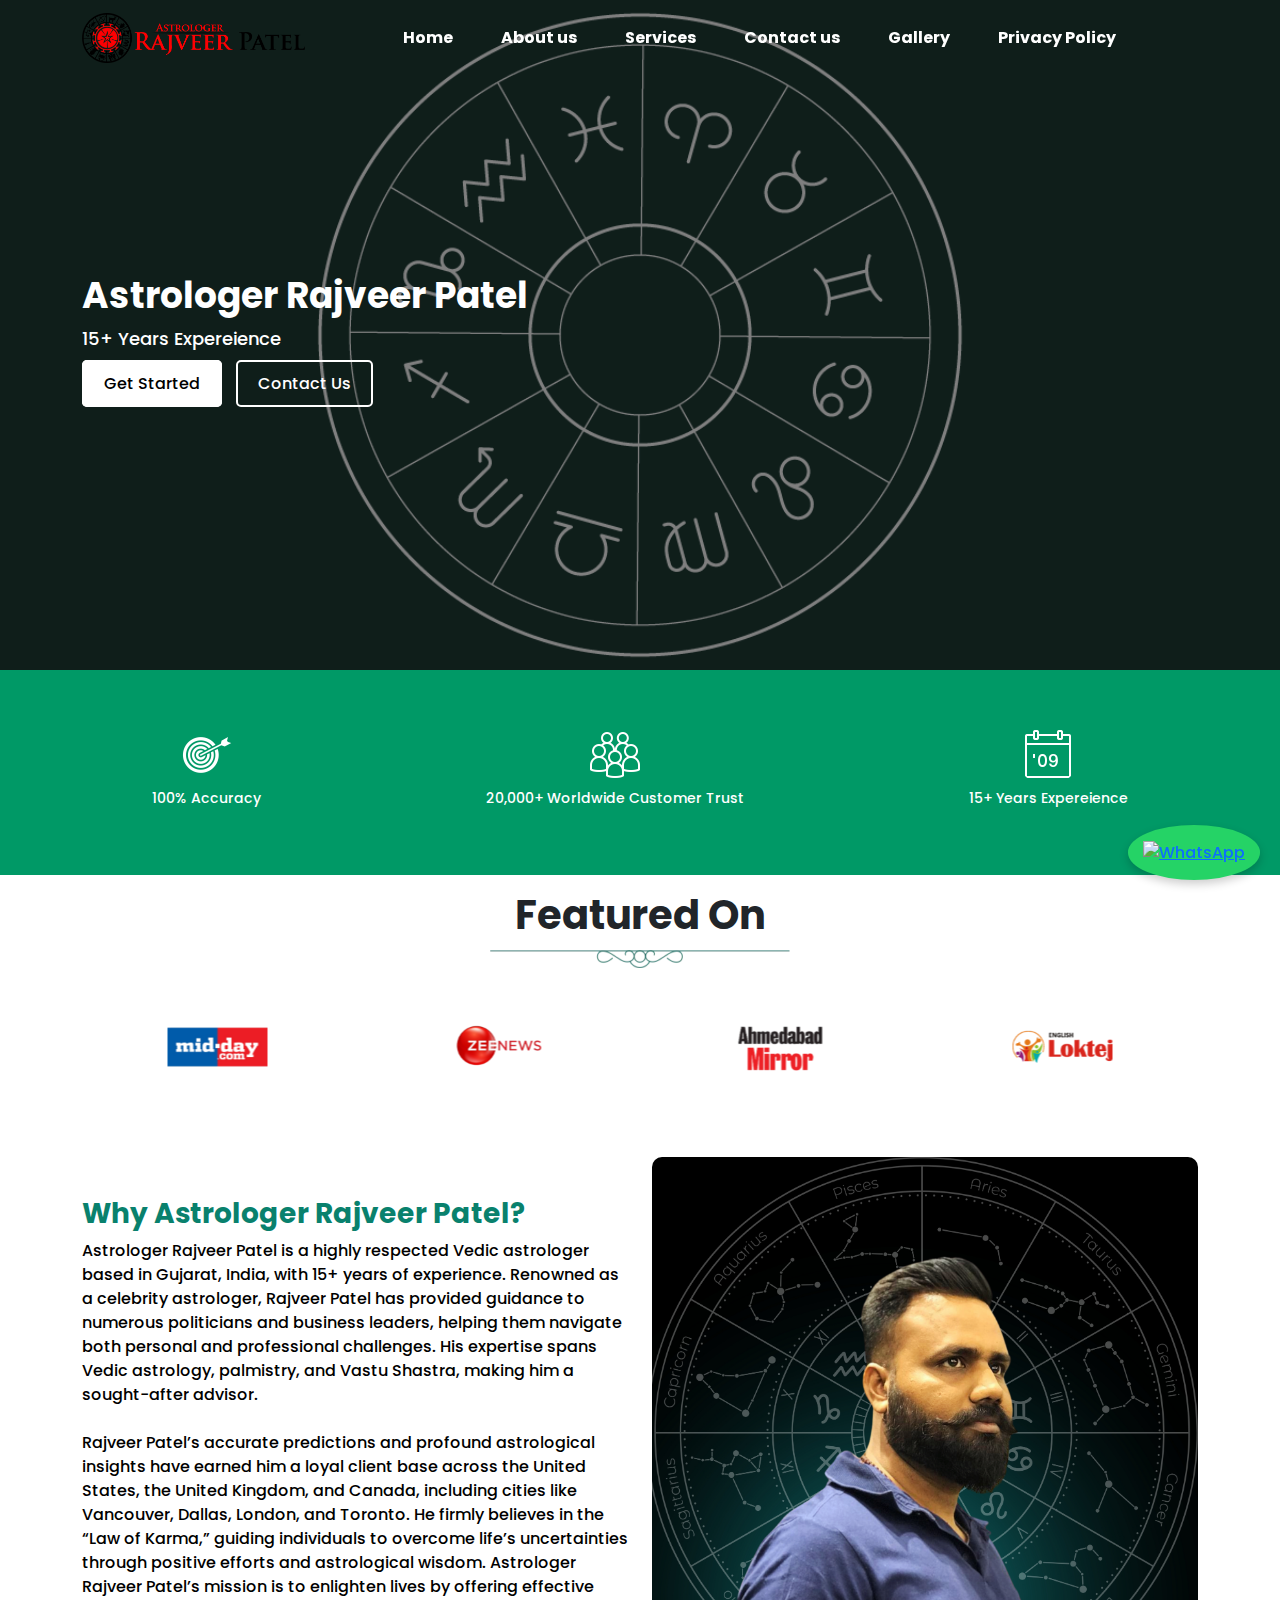
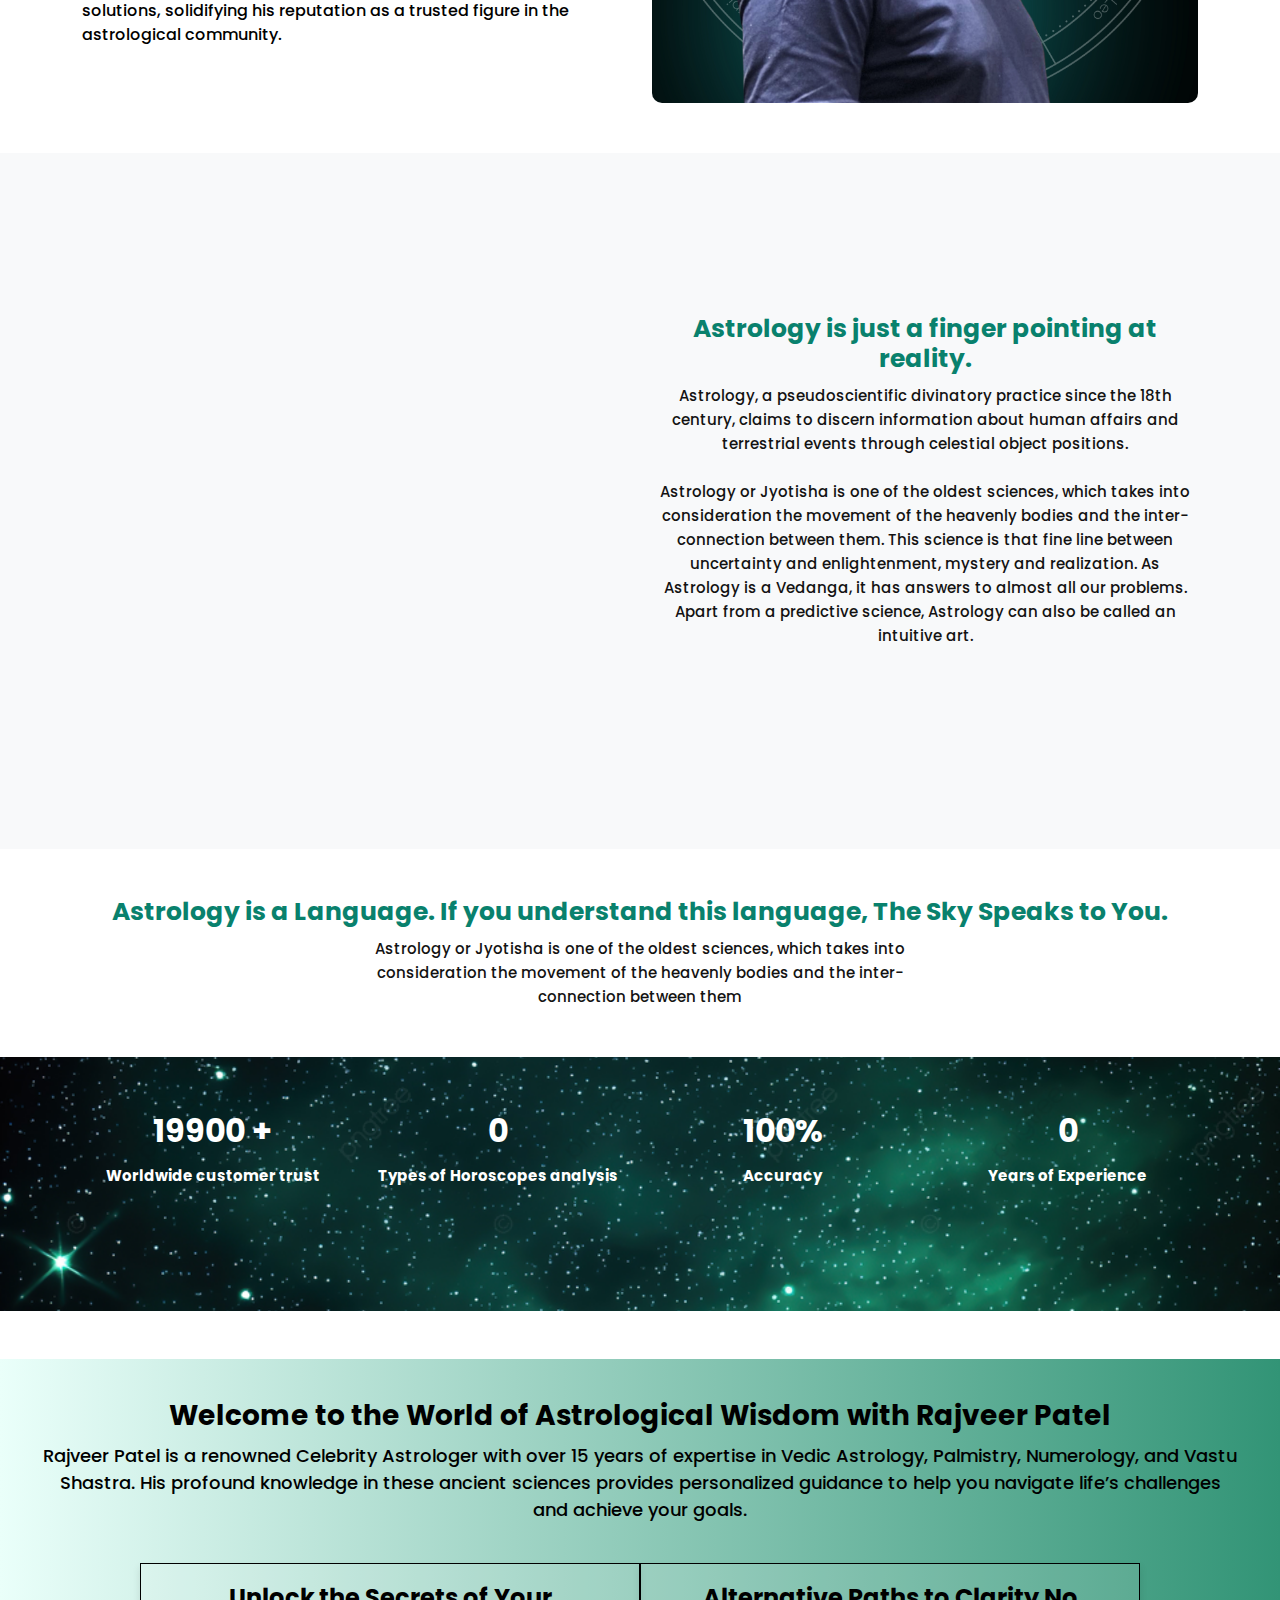
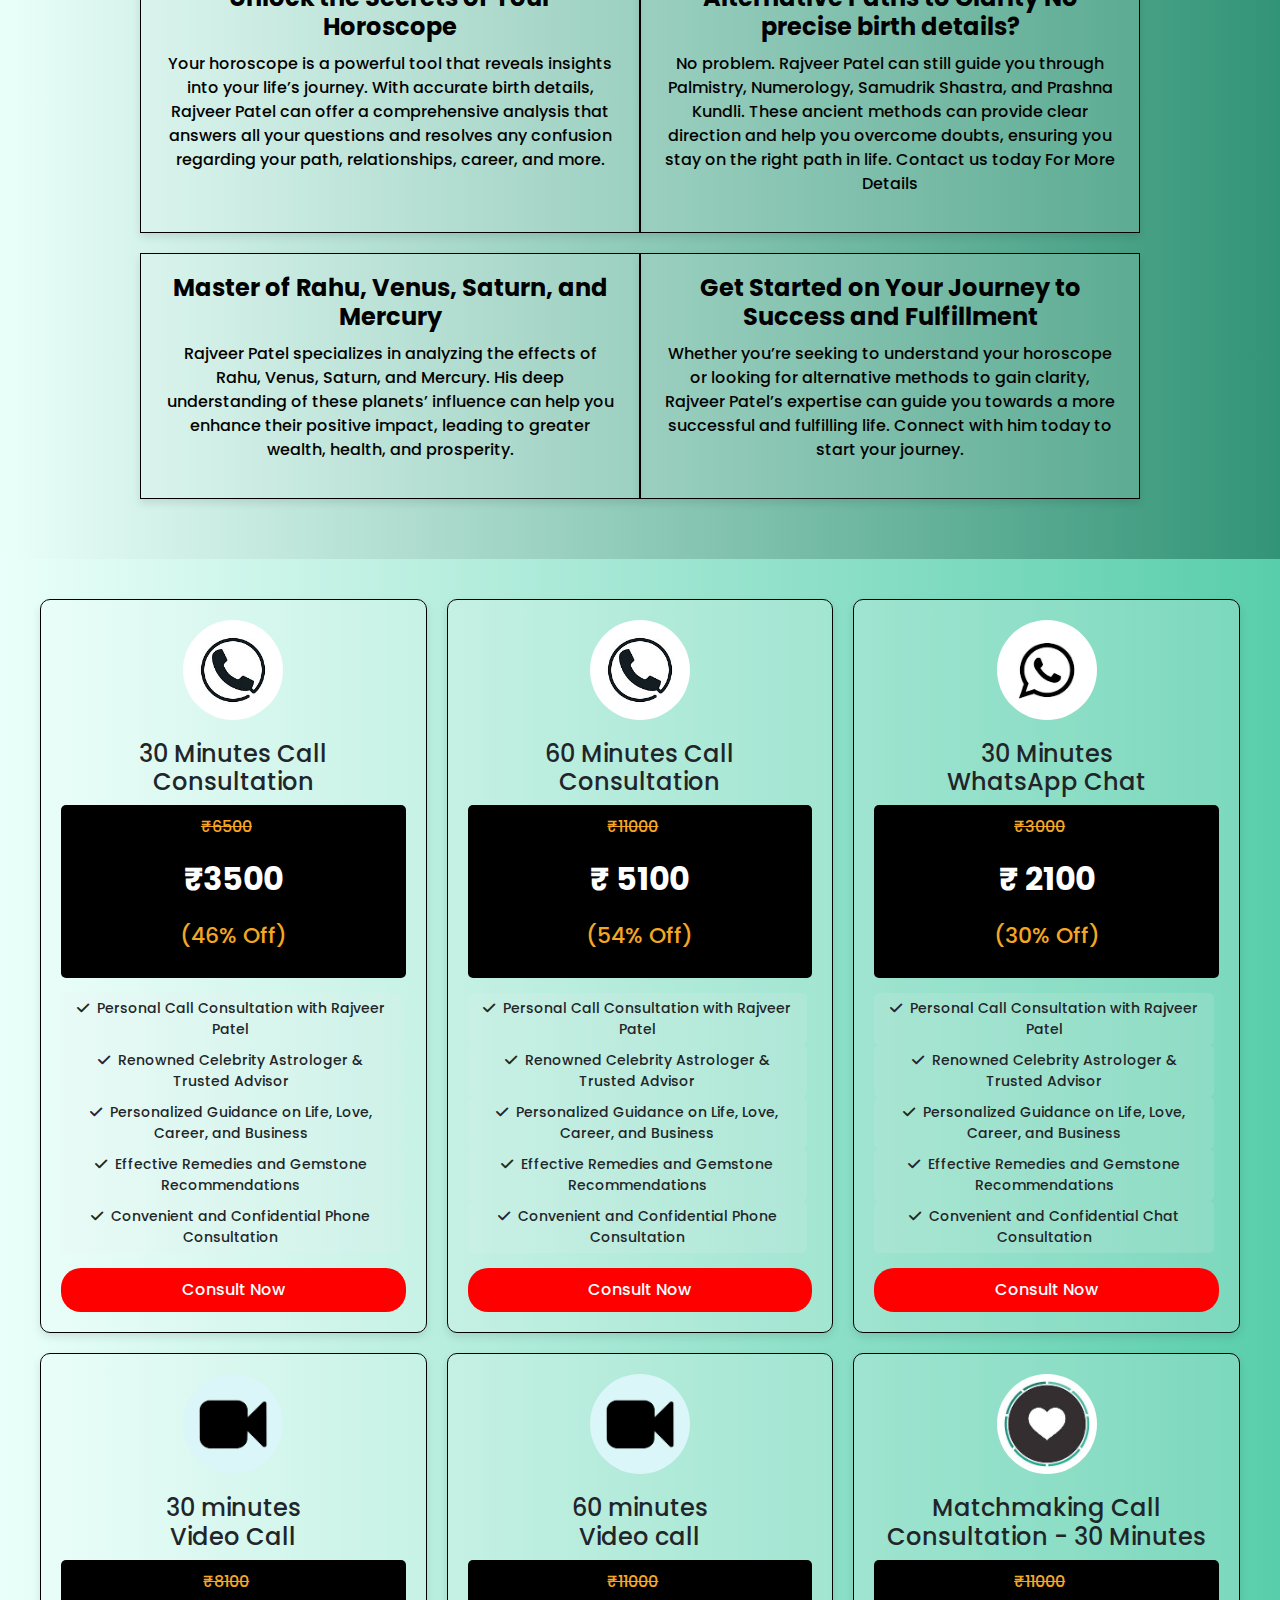
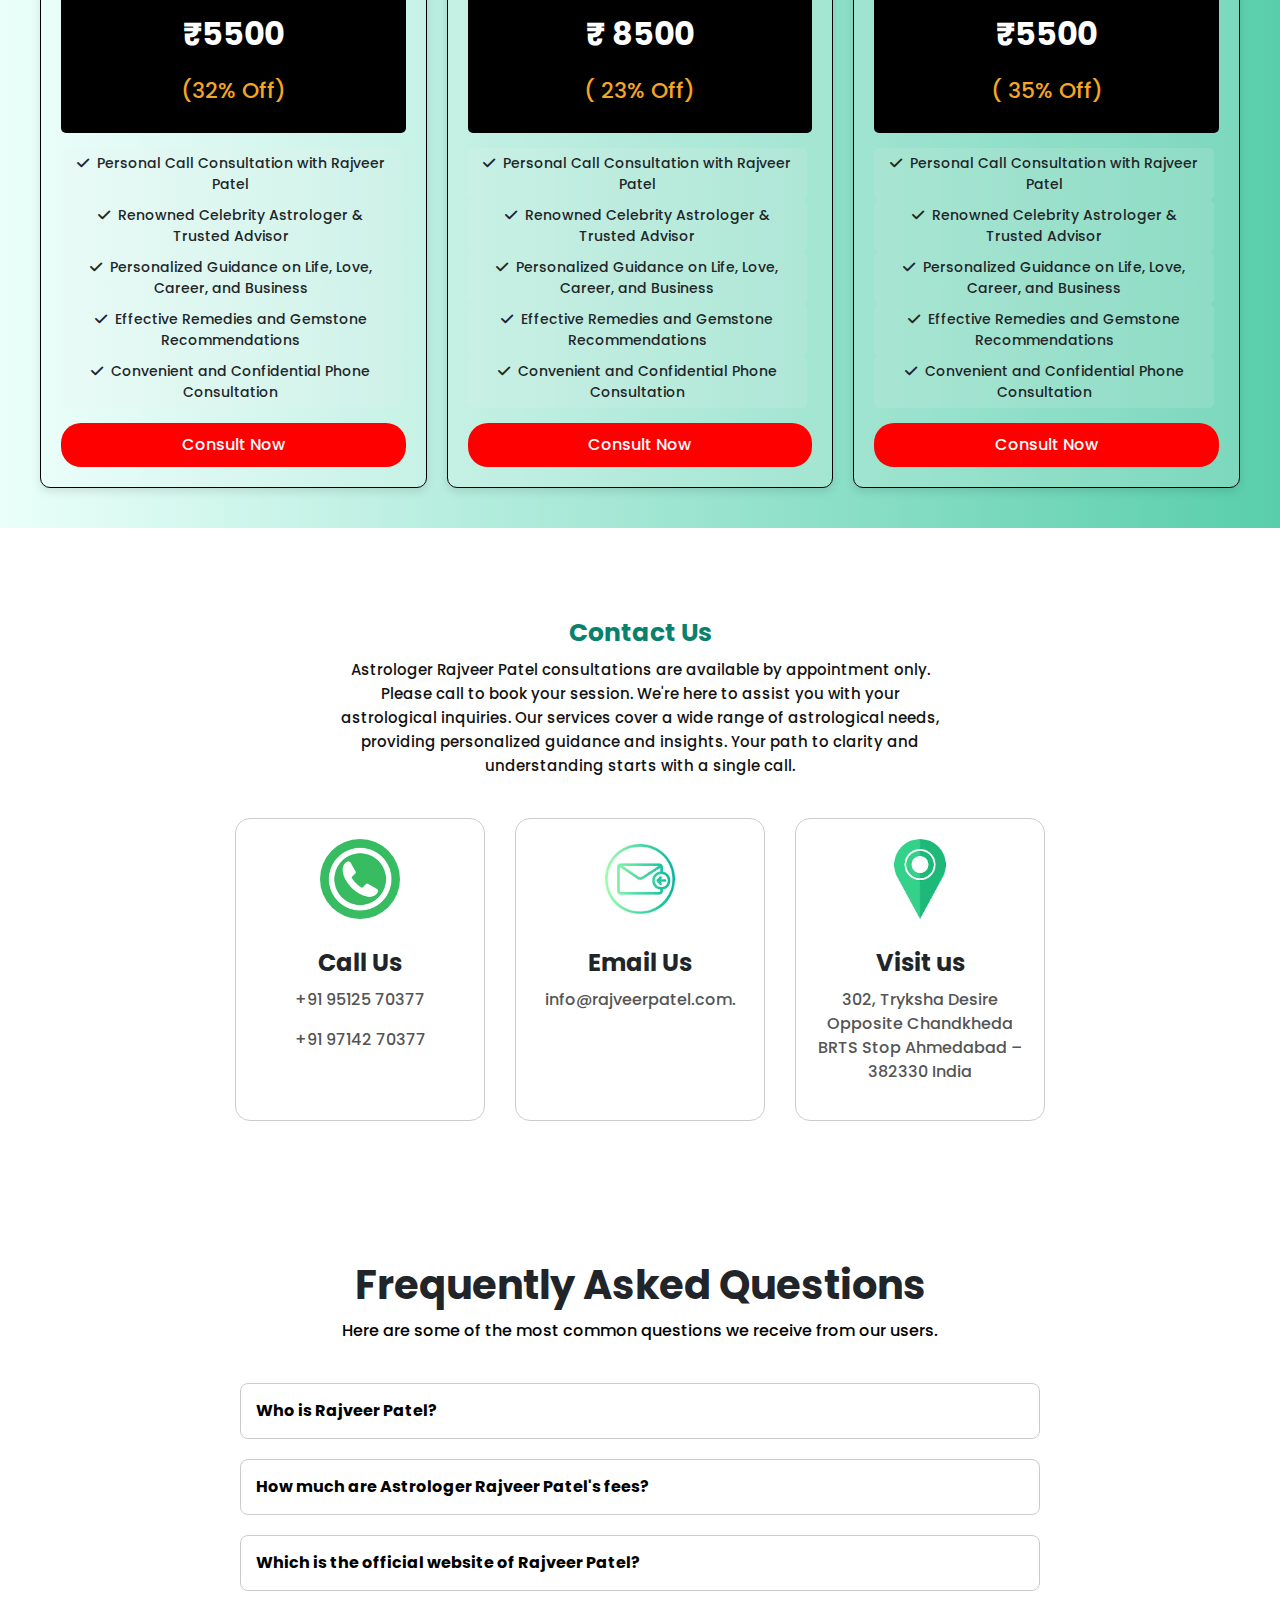
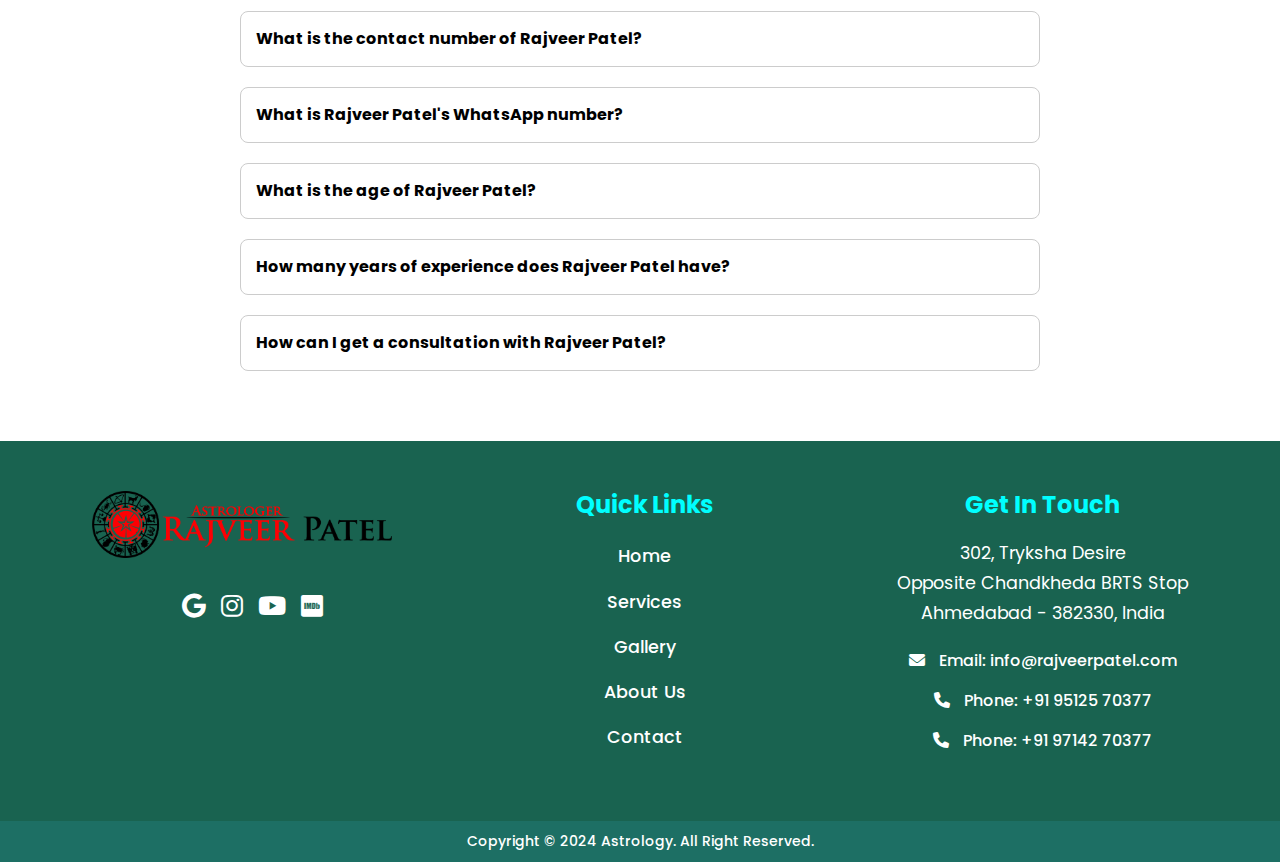
==== commit 5c9b9da0: "updated" ====
--- a/index.html
+++ b/index.html
@@ -102,11 +102,7 @@
           <h3 class="logo-caption">15+ Years Expereience</h3>
           
         </div>
-        <div class="logo-item">
-          <img src="./assets/icons8-partnership-100.png" alt="Logo 4" class="logo-image">
-          <h3 class="logo-caption">5000+ Personal Meeting Done</h3>
-         
-        </div>
+      
       </div>
     </section>
     
@@ -226,7 +222,7 @@
       <div class="row align-items-center">
         <!-- Left Side: Description -->
         <div class="col-lg-6 content-description">
-          <h1>Why Astrologer Rajveer Patel?</h1>
+          <h3>Why Astrologer Rajveer Patel?</h3>
           <p>
             Astrologer Rajveer Patel is a highly respected Vedic astrologer based in Gujarat, India, with 15+ years of experience. Renowned as a celebrity astrologer, Rajveer Patel has provided guidance to numerous politicians and business leaders, helping them navigate both personal and professional challenges. His expertise spans Vedic astrology, palmistry, and Vastu Shastra, making him a sought-after advisor.<br><br>
 
@@ -402,7 +398,7 @@
   
         <!-- Right Side: Caption and Description -->
         <div class="col-md-6">
-          <h2 class="section-caption">Astrology is just a finger pointing at reality.</h2>
+          <h3 class="section-caption">Astrology is just a finger pointing at reality.</h3>
           <p class="section-description">
             Astrology, a pseudoscientific divinatory practice since the 18th century, claims to discern information about human affairs and terrestrial events through celestial object positions.<br><br>
             Astrology or Jyotisha is one of the oldest sciences, which takes into consideration the movement of the heavenly bodies and the inter-connection between them. This science is that fine line between uncertainty and enlightenment, mystery and realization. As Astrology is a Vedanga, it has answers to almost all our problems. Apart from a predictive science, Astrology can also be called an intuitive art.
--- a/index.css
+++ b/index.css
@@ -54,7 +54,7 @@
 
 .banner-caption {
   font-size: 36px;
-  font-weight: bold;
+  font-weight: bold; 
 }
 
 .banner-description {
@@ -92,7 +92,7 @@
   /* about content */
 
 
-  .content-description h1{
+  .content-description h3{
     color:#09816d ;
     font-weight: bolder;
   }
@@ -130,7 +130,7 @@
   
   /* Small Caption */
   .small-caption {
-    font-size: 18px;
+    font-size: 14px;
     font-weight: bold;
     color: #777;
     text-transform: uppercase;
@@ -139,14 +139,14 @@
   
   /* Large Caption */
   .large-caption {
-    font-size: 40px;
+    font-size: 22px;
     font-weight: bold;
     margin-bottom: 20px;
   }
   
   /* Description */
   .section-description {
-    font-size: 18px;
+    font-size: 10px;
     color: #555;
     max-width: 600px;
     margin: 0 auto;
@@ -271,15 +271,15 @@
   }
   
   .section-caption {
-    font-size: 32px;
+    font-size: 25px !important;
     font-weight: bold;
     margin-bottom: 15px;
     color: #09816d
   }
   
   .section-description {
-    font-size: 18px;
-    color: #555;
+    font-size: 15px !important;
+    color: #131212 !important;
   }
   
   
@@ -301,7 +301,7 @@
   }
   
   .section-caption-box {
-    font-size: 25px;
+    font-size: 15px;
     font-weight: bold;
     color: #ffffff;
   }
@@ -315,7 +315,7 @@
   .full-width-box {
     background-size: cover;
     background-position: center;
-    padding: 60px 0;
+    padding: 40px 0 !important;
     color: white;
     position: relative;
   }
@@ -323,7 +323,7 @@
   /* Box Styling */
   .section-box {
 
-    padding: 20px;
+    padding: 10px;
     border-radius: 8px;
     margin: 0 auto;
     transition: transform 0.3s ease;
@@ -338,14 +338,14 @@
   
   /* Counting Text */
   .counting-text {
-    font-size: 50px; /* Reduced size */
+    font-size: 32px; /* Reduced size */
     font-weight: bold;
     margin-bottom: 10px;
     color: #ffffff;
   }
 
   .counting-text-100{
-    font-size: 50px; /* Reduced size */
+    font-size: 32px; /* Reduced size */
     font-weight: bold;
     margin-bottom: 10px;
     color: #ffffff;
@@ -801,7 +801,7 @@
 /* green section */
 /* Green Section */
 .green-section {
-  background: linear-gradient(to right, #035742, #95f1d6);  /* Green background */
+ background-color: #009966;
   padding: 40px;
   display: flex;
   justify-content: center;
@@ -828,17 +828,17 @@
 }
 
 .logo-image {
-  width: 100px;
-  height: 100px;
+  width: 50px;
+  height: 50px;
   border-radius: 20%;
   object-fit: cover;
 
 }
 
 .logo-caption {
-  font-size: 18px;
+  font-size: 14px;
   margin-top: 10px;
-  color: white;
+  color: rgb(255, 255, 255);
 }
 
 .logo-description {
@@ -860,8 +860,8 @@
 
 
 
-
-/* featured on */
+/* Featured On Section */
+
 /* Swiper Container */
 .swiper {
   width: 100%;
@@ -899,5 +899,3 @@
       max-width: 70px;
   }
 }
-
-/* featured on */--- a/nav-footer.css
+++ b/nav-footer.css
@@ -137,8 +137,6 @@
         margin-bottom: 20px;
         line-height: 1.7;
     }
-
-
     .footer-right .contact-info a {
         color:#fff;
         text-decoration: none;
@@ -151,7 +149,6 @@
     .footer-right .contact-info i {
         margin-right: 10px;
     }
-
     .copyright {
         font-size: 12px auto ;
         color: #fff;
@@ -191,4 +188,4 @@
         }
     }
     /* footer css end */
-/* footer */+/* footer */
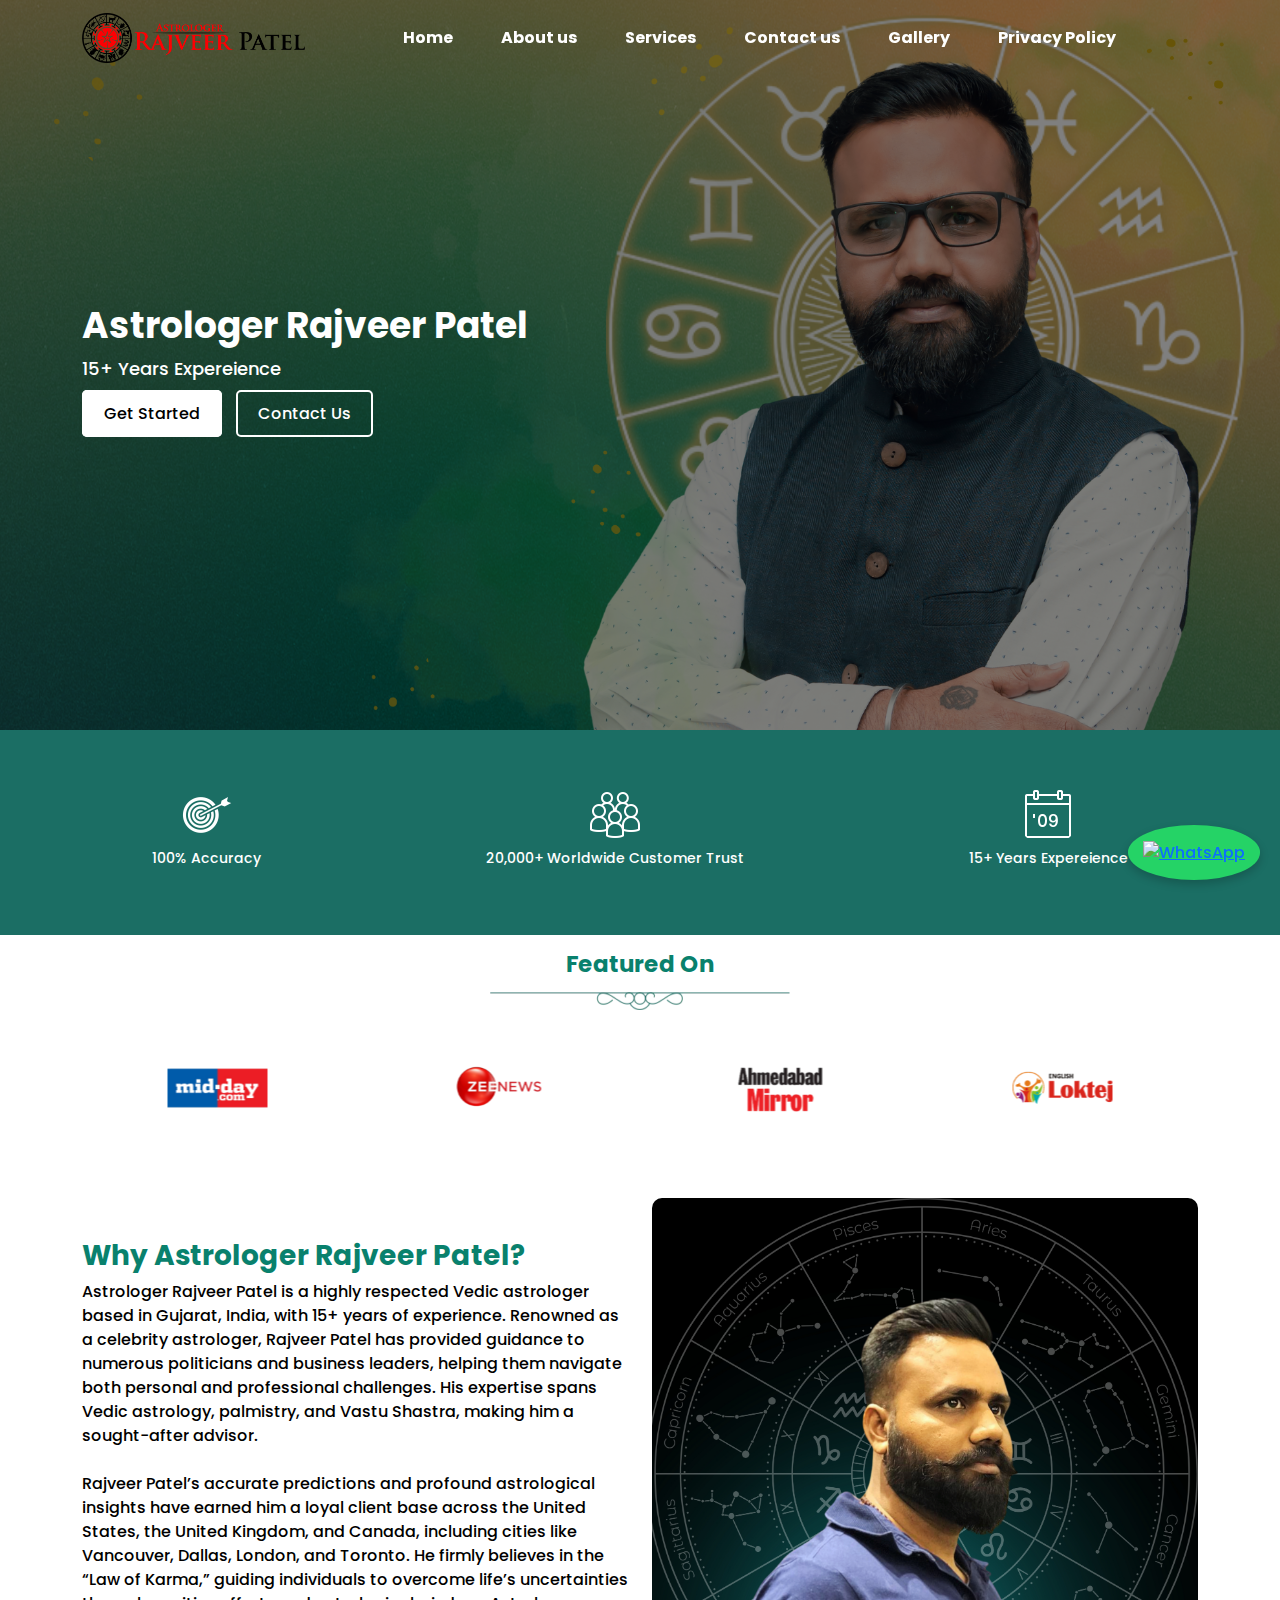
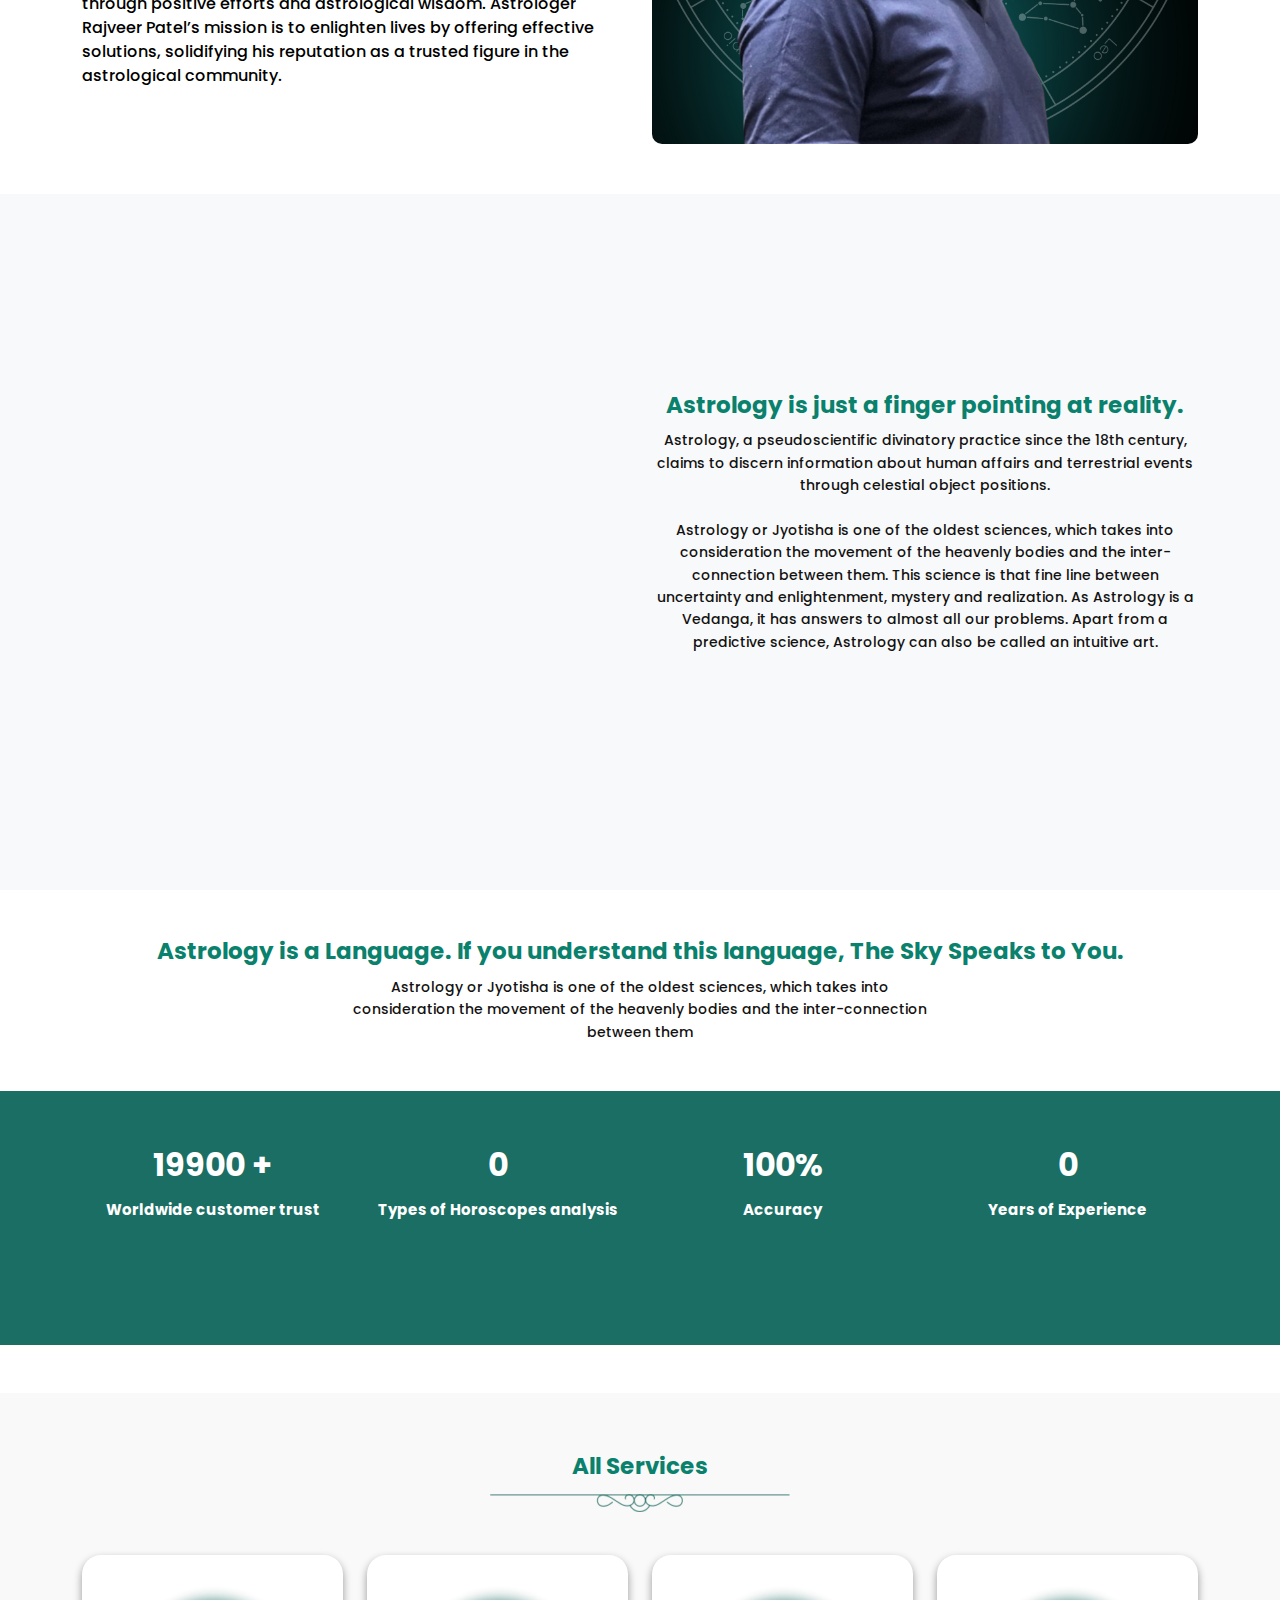
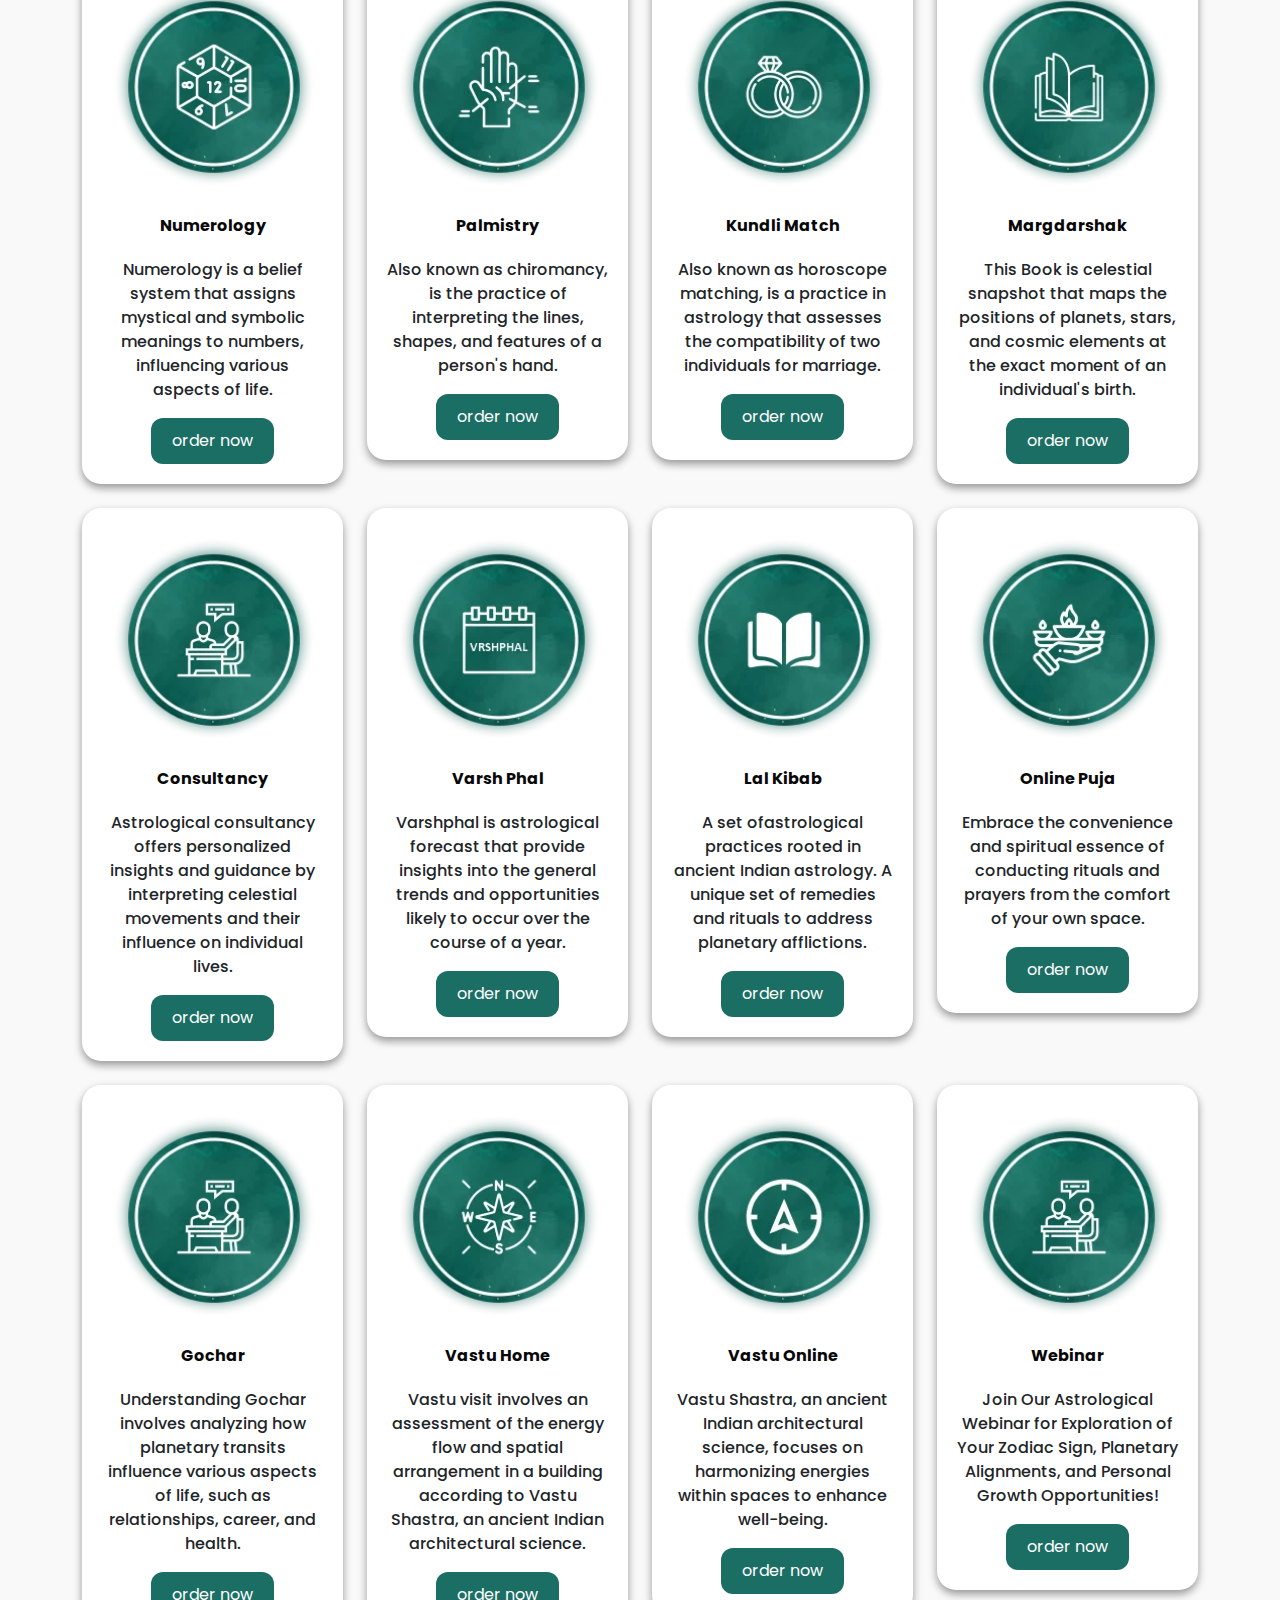
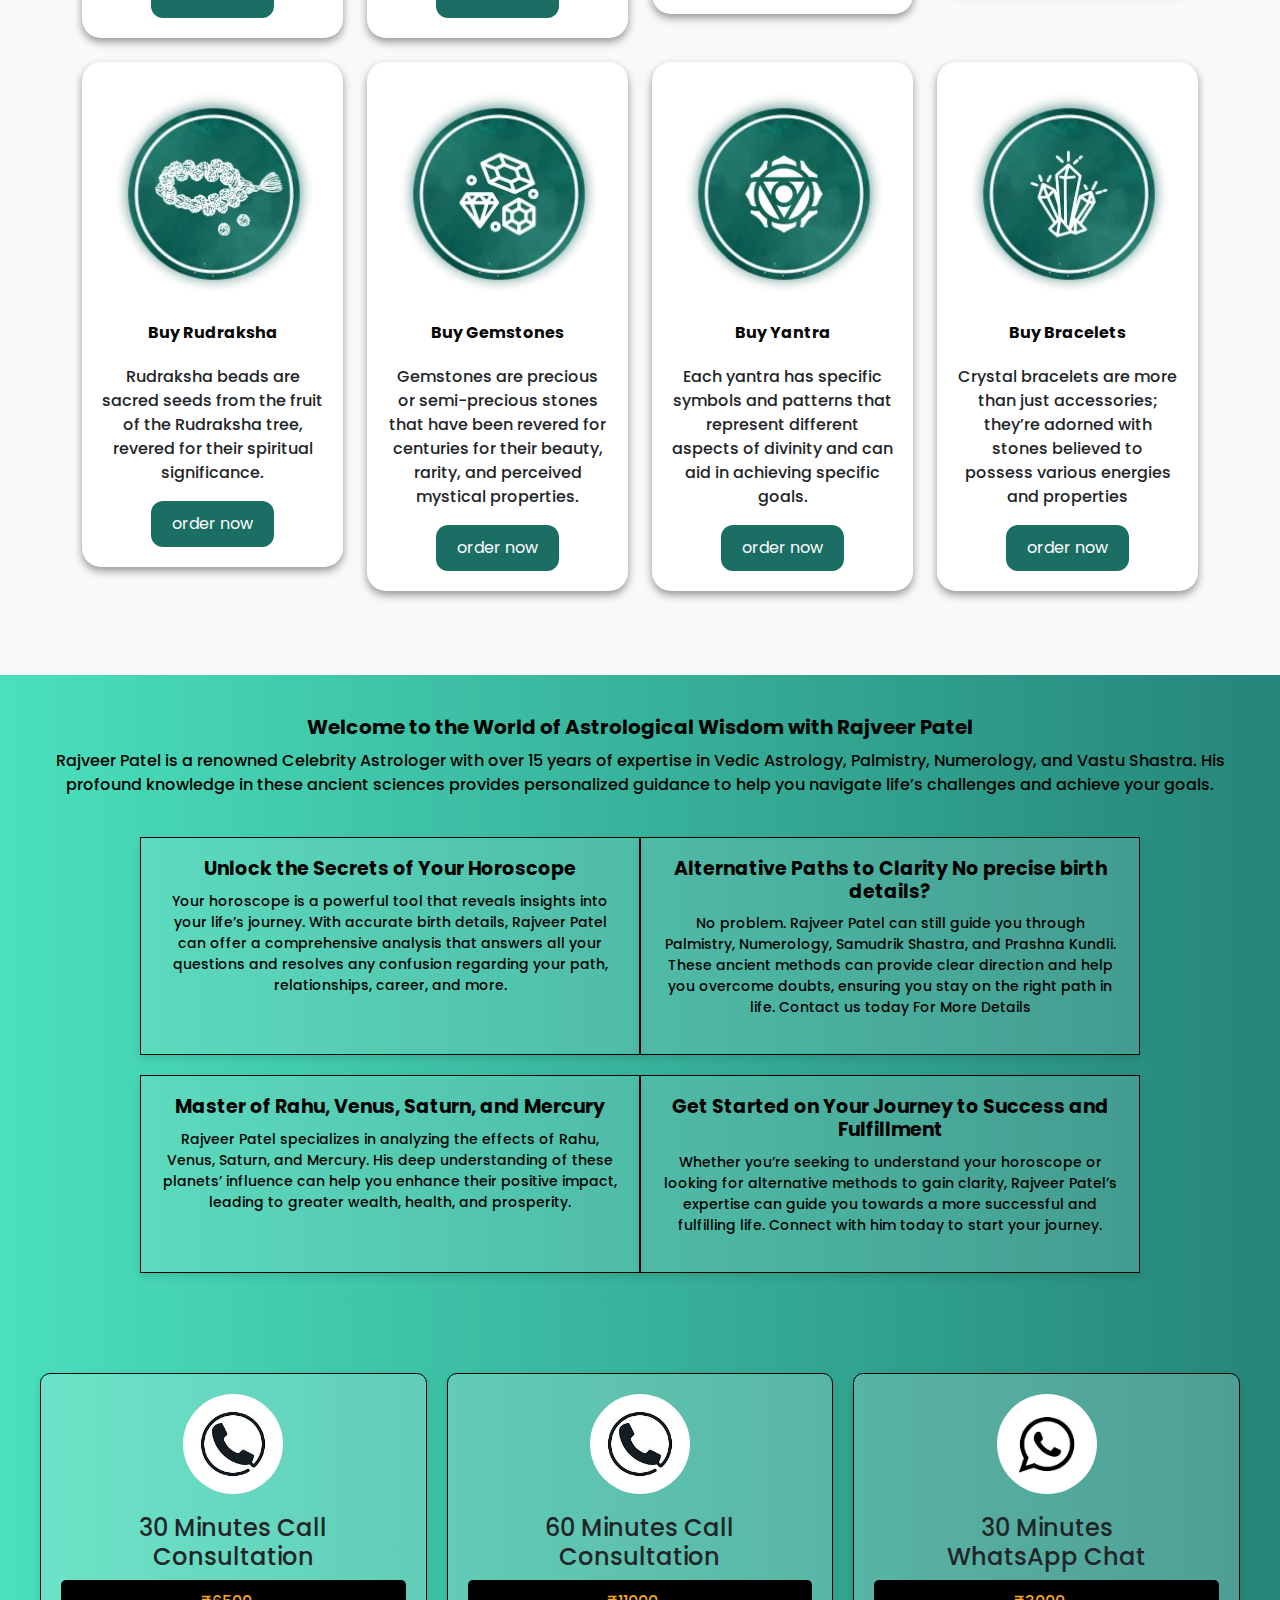
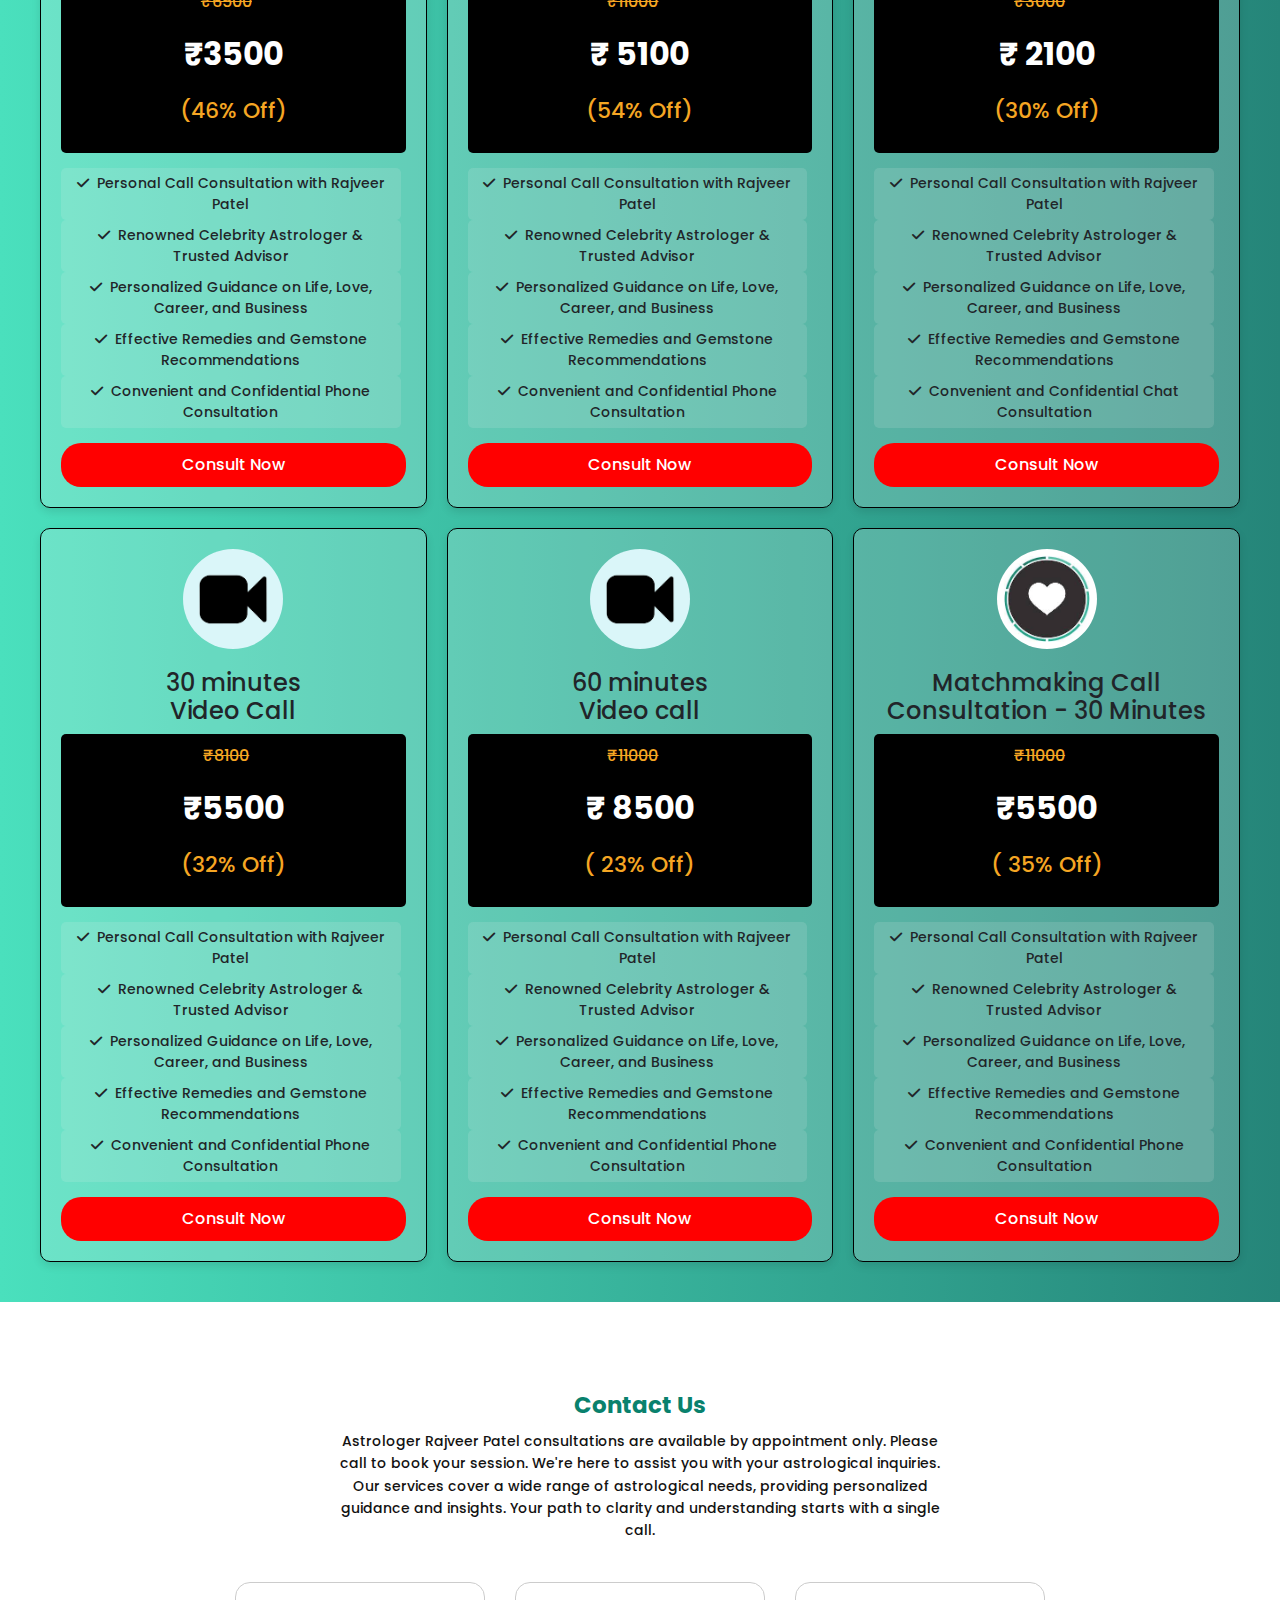
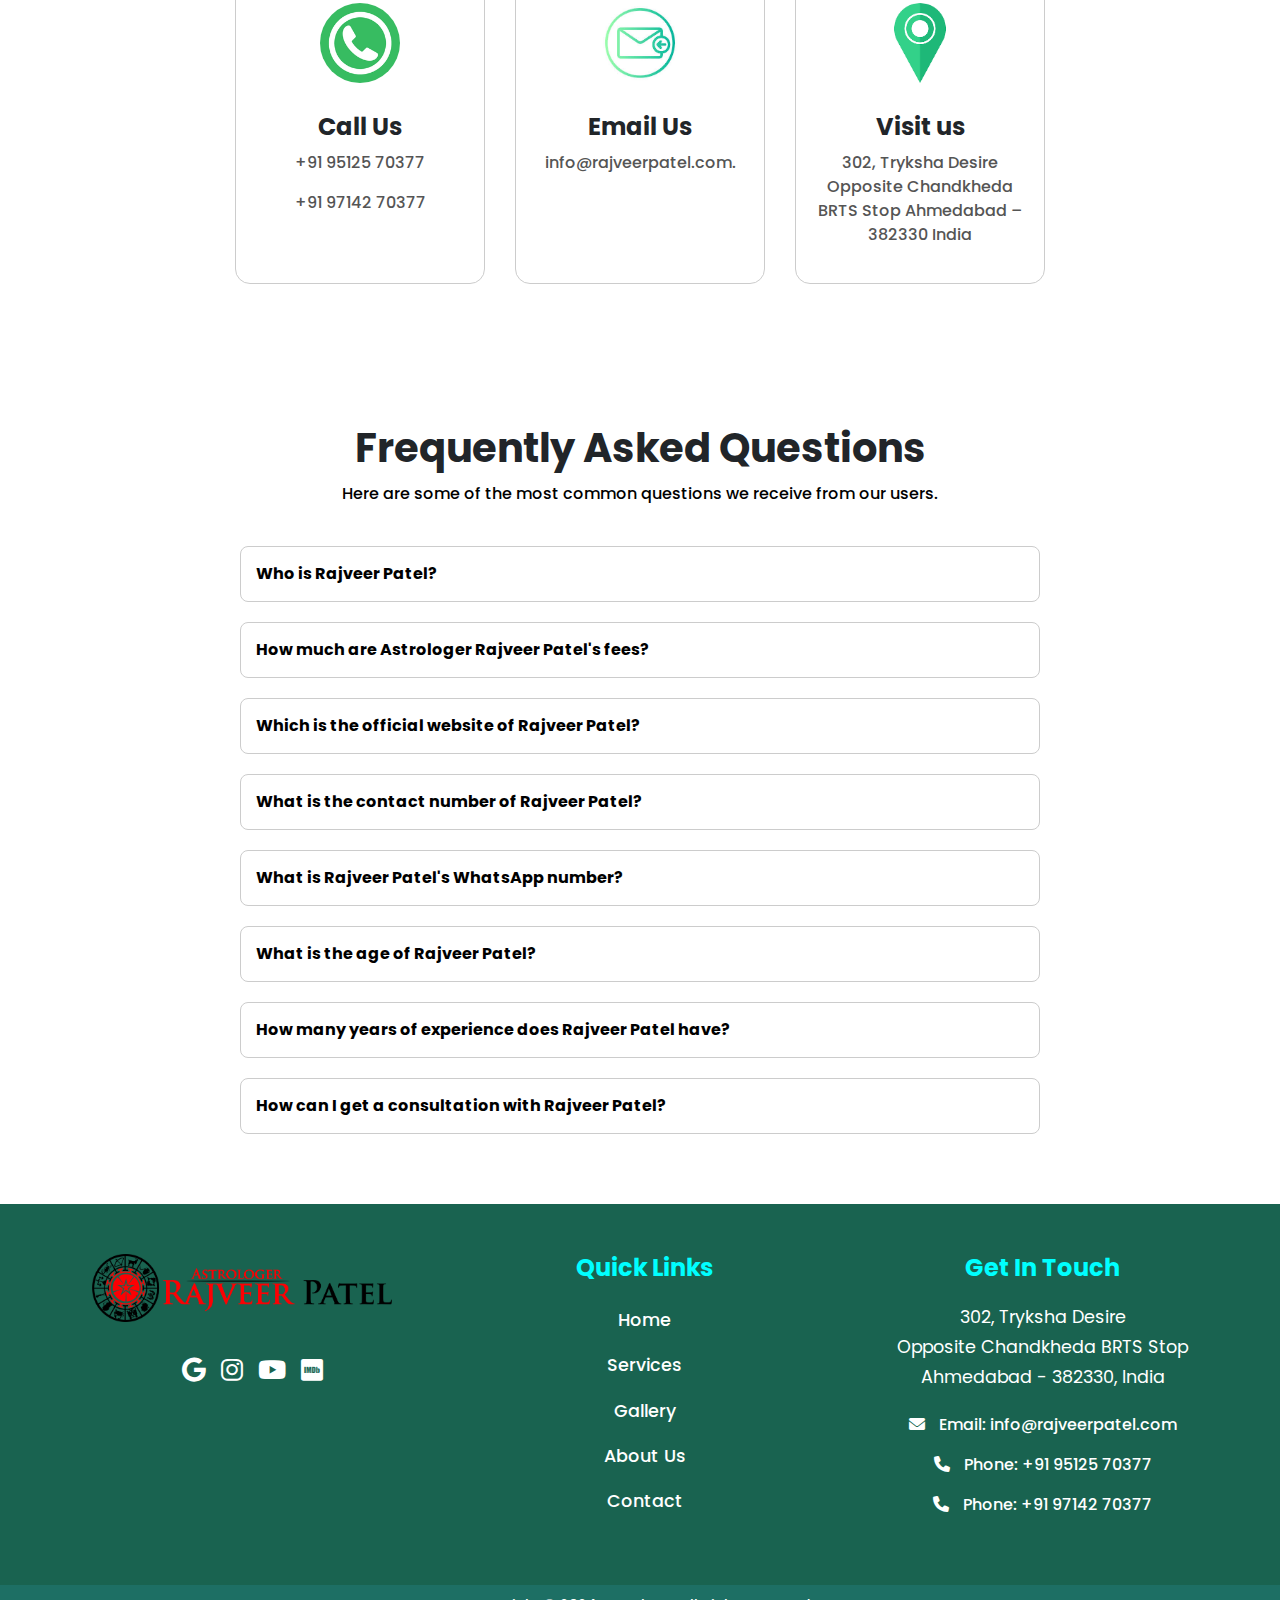
==== commit 8c15fafc: "okok" ====
--- a/index.html
+++ b/index.html
@@ -116,7 +116,7 @@
   <div class="container">
       <div class="row justify-content-center text-center">
           <div class="heading text-center my-3">
-              <h3 class="fs-1 fs-lg-3 fw-bold">Featured On</h3>
+              <h3 class="fs-1 fs-lg-3 fw-bold section-caption">Featured On</h3>
               <span class="as_title_line">
                   <img src="./assets/underline.webp">
               </span>
@@ -392,7 +392,7 @@
     <div class="container">
       <div class="row align-items-center">
         <!-- Left Side: Image -->
-        <div class="col-md-6">
+        <div class="col-md-6 ">
           <img src="./assets/zodiac-horoscope-with-divination-dice-200x300.webp" class="img-fluid pop-up-image" alt="Responsive Image">
         </div>
   
@@ -424,7 +424,7 @@
     </div>
   
     <!-- Background Image Box -->
-    <div class="full-width-box" style="background-image: url('./assets/green\ sky.png'); background-size: cover; background-position: center; padding: 60px 0;">
+    <div class="full-width-box" style="background-color:  #1B6E64;;; background-size: cover; background-position: center; padding: 60px 0;">
       <div class="container">
         <div class="row text-center justify-content-center">
           <!-- Section 1 -->
@@ -465,6 +465,237 @@
   </section>
   
 <!-- counting text -->
+
+
+
+
+
+
+
+<!-- all services -->
+<div class="section">
+  <!-- Section Caption -->
+  <div class="caption-container text-center">
+    <h2 class="section-caption">All Services</h2>
+    <span class="as_title_line">
+      <img src="./assets/underline.webp">
+  </span>
+  </div>
+
+  <!-- Cards Container -->
+  <div class="container">
+    <div class="row">
+      <!-- Card 1 -->
+      <div class="col-lg-3 col-md-6 col-sm-12 mb-4 all-service-box">
+        <div class="card-box">
+          <div class="logo">
+            <img src="./assets/numerology.webp" alt="Logo 1">
+          </div>
+          <p class="card-description">Numerology</p>
+          <p>Numerology is a belief system that assigns mystical and symbolic meanings to numbers, influencing various aspects of life.</p>
+          <a href="https://wa.me/919512570322?text=Hello%2C%20I%20am%20interested%20in%20your%20services" class="btn btn-green">order now</a>
+        </div>
+      </div>
+
+      <!-- Card 2 -->
+      <div class="col-lg-3 col-md-6 col-sm-12 mb-4 all-service-box">
+        <div class="card-box">
+          <div class="logo">
+            <img src="./assets/pamistry.webp" alt="Logo 2">
+          </div>
+          <p class="card-description">Palmistry</p>
+          <p>Also known as chiromancy, is the practice of interpreting the lines, shapes, and features of a person's hand.</p>
+          <a href="https://wa.me/919512570322?text=Hello%2C%20I%20am%20interested%20in%20your%20services" class="btn btn-green">order now</a>
+        </div>
+      </div>
+
+      <!-- Card 3 -->
+      <div class="col-lg-3 col-md-6 col-sm-12 mb-4 all-service-box">
+        <div class="card-box">
+          <div class="logo">
+            <img src="./assets/kundali-match-2.webp" alt="Logo 3">
+          </div>
+          <p class="card-description">Kundli Match</p>
+          <p>Also known as horoscope matching, is a practice in astrology that assesses the compatibility of two individuals for marriage.</p>
+          <a href="https://wa.me/919512570322?text=Hello%2C%20I%20am%20interested%20in%20your%20services" class="btn btn-green">order now</a>
+        </div>
+      </div>
+
+      <!-- Card 4 -->
+      <div class="col-lg-3 col-md-6 col-sm-12 mb-4 all-service-box">
+        <div class="card-box">
+          <div class="logo">
+            <img src="./assets/margdarshak-1.webp" alt="Logo 4">
+          </div>
+          <p class="card-description">Margdarshak</p>
+          <p>This Book is celestial snapshot that maps the positions of planets, stars, and cosmic elements at the exact moment of an individual's birth.</p>
+          <a href="https://wa.me/919512570322?text=Hello%2C%20I%20am%20interested%20in%20your%20services" class="btn btn-green">order now</a>
+        </div>
+      </div>
+
+      <!-- Card 5 - 16 (repeat structure for 16 cards) -->
+      <!-- You can copy and paste card structure and update content for each card -->
+      <div class="col-lg-3 col-md-6 col-sm-12 mb-4 all-service-box">
+        <div class="card-box">
+          <div class="logo">
+            <img src="./assets/consultancy-1 (1).webp" alt="Logo 5">
+          </div>
+          <p class="card-description">Consultancy</p>
+          <p>Astrological consultancy offers personalized insights and guidance by interpreting celestial movements and their influence on individual lives.</p>
+          <a href="https://wa.me/919512570322?text=Hello%2C%20I%20am%20interested%20in%20your%20services" class="btn btn-green">order now</a>
+        </div>
+      </div>
+
+      <!-- Repeat for 16 cards in total -->
+      <div class="col-lg-3 col-md-6 col-sm-12 mb-4 all-service-box">
+      <div class="card-box">
+        <div class="logo">
+          <img src="./assets/VARSHPHAL.webp" alt="Logo 5">
+        </div>
+        <p class="card-description">Varsh Phal</p>
+        <p>Varshphal is astrological forecast that provide insights into the general trends and opportunities likely to occur over the course of a year.</p>
+        <a href="https://wa.me/919512570322?text=Hello%2C%20I%20am%20interested%20in%20your%20services" class="btn btn-green">order now</a>
+      </div>
+    </div>
+     
+    <div class="col-lg-3 col-md-6 col-sm-12 mb-4 all-service-box">
+    <div class="card-box">
+      <div class="logo">
+        <img src="./assets/lal-kitab-2.webp" alt="Logo 5">
+      </div>
+      <p class="card-description">Lal Kibab</p>
+      <p>A set ofastrological practices rooted in ancient Indian astrology. A unique set of remedies and rituals to address planetary afflictions.</p>
+      <a href="https://wa.me/919512570322?text=Hello%2C%20I%20am%20interested%20in%20your%20services" class="btn btn-green">order now</a>
+    </div>
+  </div>
+
+  <div class="col-lg-3 col-md-6 col-sm-12 mb-4 all-service-box">
+        <div class="card-box">
+          <div class="logo">
+            <img src="./assets/online-pooja-2.webp" alt="Logo 5">
+          </div>
+          <p class="card-description">Online Puja</p>
+          <p>Embrace the convenience and spiritual essence of conducting rituals and prayers from the comfort of your own space.</p>
+          <a href="https://wa.me/919512570322?text=Hello%2C%20I%20am%20interested%20in%20your%20services" class="btn btn-green">order now</a>
+        </div>
+      </div>
+
+
+      <div class="col-lg-3 col-md-6 col-sm-12 mb-4 all-service-box">
+        <div class="card-box">
+          <div class="logo">
+            <img src="./assets/consultancy-1 (1).webp" alt="Logo 5">
+          </div>
+          <p class="card-description">Gochar</p>
+          <p>Understanding Gochar involves analyzing how planetary transits influence various aspects of life, such as relationships, career, and health.</p>
+          <a href="https://wa.me/919512570322?text=Hello%2C%20I%20am%20interested%20in%20your%20services" class="btn btn-green">order now</a>
+        </div>
+        
+      </div>
+      <div class="col-lg-3 col-md-6 col-sm-12 mb-4 all-service-box">
+        <div class="card-box">
+          <div class="logo">
+            <img src="./assets/vastu-home-visit-2.webp" alt="Logo 5">
+          </div>
+          <p class="card-description">Vastu Home</p>
+          <p>Vastu visit involves an assessment of the energy flow and spatial arrangement in a building according to Vastu Shastra, an ancient Indian architectural science.</p>
+          <a href="https://wa.me/919512570322?text=Hello%2C%20I%20am%20interested%20in%20your%20services" class="btn btn-green">order now</a>
+        </div>
+        
+      </div>
+
+
+      <div class="col-lg-3 col-md-6 col-sm-12 mb-4 all-service-box">
+        <div class="card-box">
+          <div class="logo">
+            <img src="./assets/vastu-online-1.webp" alt="Logo 5">
+          </div>
+          <p class="card-description">Vastu Online</p>
+          <p>Vastu Shastra, an ancient Indian architectural science, focuses on harmonizing energies within spaces to enhance well-being.</p>
+          <a href="https://wa.me/919512570322?text=Hello%2C%20I%20am%20interested%20in%20your%20services" class="btn btn-green">order now</a>
+        </div>
+        
+      </div>
+
+
+      <div class="col-lg-3 col-md-6 col-sm-12 mb-4 all-service-box">
+        <div class="card-box">
+          <div class="logo">
+            <img src="./assets/consultancy-1 (1).webp" alt="Logo 5">
+          </div>
+          <p class="card-description">Webinar</p>
+          <p>Join Our Astrological Webinar for Exploration of Your Zodiac Sign, Planetary Alignments, and Personal Growth Opportunities!</p>
+          <a href="https://wa.me/919512570322?text=Hello%2C%20I%20am%20interested%20in%20your%20services" class="btn btn-green">order now</a>
+        </div>
+        
+      </div>
+
+      <div class="col-lg-3 col-md-6 col-sm-12 mb-4 all-service-box">
+        <div class="card-box">
+          <div class="logo">
+            <img src="./assets/rudraksha-1.webp" alt="Logo 5">
+          </div>
+          <p class="card-description">Buy Rudraksha</p>
+          <p>Rudraksha beads are sacred seeds from the fruit of the Rudraksha tree, revered for their spiritual significance.</p>
+          <a href="https://wa.me/919512570322?text=Hello%2C%20I%20am%20interested%20in%20your%20services" class="btn btn-green">order now</a>
+        </div>
+        
+      </div>
+
+      <div class="col-lg-3 col-md-6 col-sm-12 mb-4 all-service-box">
+        <div class="card-box">
+          <div class="logo">
+            <img src="./assets/gems-stone-3.webp" alt="Logo 5">
+          </div>
+          <p class="card-description">Buy Gemstones</p>
+          <p>Gemstones are precious or semi-precious stones that have been revered for centuries for their beauty, rarity, and perceived mystical properties.</p>
+          <a href="https://wa.me/919512570322?text=Hello%2C%20I%20am%20interested%20in%20your%20services" class="btn btn-green">order now</a>
+        </div>
+        
+      </div>
+
+      <div class="col-lg-3 col-md-6 col-sm-12 mb-4 all-service-box">
+        <div class="card-box">
+          <div class="logo">
+            <img src="./assets/yantra.webp" alt="Logo 5">
+          </div>
+          <p class="card-description">Buy Yantra</p>
+          <p>Each yantra has specific symbols and patterns that represent different aspects of divinity and can aid in achieving specific goals.</p>
+          <a href="https://wa.me/919512570322?text=Hello%2C%20I%20am%20interested%20in%20your%20services" class="btn btn-green">order now</a>
+        </div>
+        
+      </div>
+
+      <div class="col-lg-3 col-md-6 col-sm-12 mb-4 all-service-box">
+        <div class="card-box">
+          <div class="logo">
+            <img src="./assets/bracelets-1.webp" alt="Logo 5">
+          </div>
+          <p class="card-description">Buy Bracelets</p>
+          <p>Crystal bracelets are more than just accessories; they’re adorned with stones believed to possess various energies and properties</p>
+          <a href="https://wa.me/919512570322?text=Hello%2C%20I%20am%20interested%20in%20your%20services" class="btn btn-green">order now</a>
+        </div>
+        
+      </div>
+
+       
+     
+
+
+
+    </div>
+    
+  </div>
+</div>
+
+<!-- all services -->
+
+
+
+
+
+
+
 
 
 
--- a/index.css
+++ b/index.css
@@ -24,16 +24,32 @@
 
   /* Banner Section */
 .banner {
-  background-image: url('./assets/Blog-Header_Horoscope_Clockwise.png');
+  background-image: url('./assets/comp\ banner.png');
   background-size: cover;
   background-position: center;
-  height: 670px;
+  height: 730px;
   color: white;
   display: flex;
   align-items: center;
   position: relative;
   z-index: 1;
-}
+  
+}
+
+@media (max-width:600px){
+  .banner{
+    background-image: url('./assets/Mobile\ banner.png');
+    background-size: cover;
+    background-position: center;
+    height: 740px;
+    display: flex;
+  align-items: center;
+  }
+  .banner-content{
+    display: none;
+  }
+}
+
 
 .banner::before {
   content: '';
@@ -42,8 +58,14 @@
   left: 0;
   right: 0;
   bottom: 0;
-  background-color: rgba(0, 0, 0, 0.5); /* Semi-transparent black overlay (50% opacity) */
+ 
   z-index: -1; /* Ensure the overlay is behind the content */
+}
+
+@media (min-width:650px){
+  .banner::before{
+    background-color: rgba(0, 0, 0, 0.5); /* Semi-transparent black overlay (50% opacity) */
+  }
 }
 
 /* Banner Content */
@@ -271,14 +293,14 @@
   }
   
   .section-caption {
-    font-size: 25px !important;
+    font-size: 23px !important;
     font-weight: bold;
     margin-bottom: 15px;
     color: #09816d
   }
   
   .section-description {
-    font-size: 15px !important;
+    font-size: 14px !important;
     color: #131212 !important;
   }
   
@@ -359,11 +381,11 @@
     }
   
     .counting-text {
-      font-size: 43px; /* Adjust font size for smaller screens */
+      font-size: 28px; /* Adjust font size for smaller screens */
     }
 
     .counting-text-100{
-      font-size: 43px;
+      font-size: 28px;
     }
   }
   
@@ -407,7 +429,7 @@
 /* GREEN GRADIENT */
 /* Section styling with green background */
 .green-box-section {
-  background: linear-gradient(to right, #eafffa, #329476); /* Green background */
+  background: linear-gradient(to right, #4ae0bd, #258579); /* Green background */
   padding: 40px;
   text-align: center;
   color: white;
@@ -415,14 +437,14 @@
 
 /* Section caption and description styling */
 .green-section-header h2 {
-  font-size: 28px;
+  font-size: 20px;
   margin-bottom: 10px;
   font-weight: bolder;
   color: rgb(0, 0, 0); /* White text for the caption */
 }
 
 .green-section-header p {
-  font-size: 18px;
+  font-size: 16px;
   margin-bottom: 40px;
   color: rgb(0, 0, 0); /* White text for the description */
 }
@@ -451,14 +473,14 @@
 
 /* Styling for box captions and descriptions */
 .green-box h3 {
-  font-size: 24px;
+  font-size: 19px;
   font-weight: bolder;
   margin-bottom: 10px;
   color: #000000; /* Dark text for box caption */
 }
 
 .green-box p {
-  font-size: 16px;
+  font-size: 14px;
   color: #020202; /* Slightly lighter text for box description */
 }
 
@@ -478,7 +500,8 @@
 /* Section styling */
 .custom-card-section {
   padding: 40px;
-  background: linear-gradient(to right, #eafffa, #59ceab);/* Light background for the section */
+  background: linear-gradient(to right, #4ae0bd, #258579); 
+  
 }
 
 /* Card container with grid layout */
@@ -798,10 +821,15 @@
 
 
 
+
+
+
+
+
 /* green section */
 /* Green Section */
 .green-section {
- background-color: #009966;
+ background-color: #1B6E64;;
   padding: 40px;
   display: flex;
   justify-content: center;
@@ -860,6 +888,11 @@
 
 
 
+
+
+
+
+
 /* Featured On Section */
 
 /* Swiper Container */
@@ -899,3 +932,94 @@
       max-width: 70px;
   }
 }
+
+
+
+
+
+/* all services */
+/* General Section Styling */
+.section {
+  padding: 60px 0;
+  background-color: #f9f9f9;
+}
+
+.caption-container {
+  margin-bottom: 40px;
+}
+
+.section-caption {
+  font-size: 32px;
+  font-weight: bold;
+}
+
+.caption-line {
+  width: 80px;
+  height: 4px;
+  background-color: #1B6E64;
+  margin: 20px auto;
+}
+
+/* Card Styling */
+.card-box {
+  background-color: white;
+  padding: 20px;
+  text-align: center;
+  box-shadow: 0 4px 8px rgba(0, 0, 0.3, 0.4);
+  transition: transform 0.3s ease;
+  border-radius: 19px;
+}
+
+.card-box:hover {
+  transform: translateY(-10px);
+}
+
+.logo img {
+  width: 14em;
+  height: 14em;
+  margin-bottom: 15px;
+}
+
+.card-description {
+  font-size: 16px;
+  color: #080808;
+  margin-bottom: 20px;
+  font-weight: bold;
+}
+
+.btn-green {
+  background-color: #1B6E64;
+  color: white;
+  padding: 10px 20px;
+  border-radius: 12px;
+  text-decoration: none;
+}
+
+.btn-green:hover {
+  background-color: #1B6E64;
+}
+
+/* Responsive Styles */
+@media (max-width: 992px) {
+  .col-lg-3 {
+    flex: 0 0 50%;
+    max-width: 50%;
+  }
+}
+
+@media (max-width: 768px) {
+  .all-service-box{
+    flex: 0 0 50%;
+    max-width: 50%;
+  }
+}
+
+@media (max-width: 576px) {
+  .col-sm-12 {
+    flex: 0 0 100%;
+    max-width: 100%;
+ 
+  }
+}
+
+/* all services */
--- a/nav-footer.css
+++ b/nav-footer.css
@@ -2,49 +2,58 @@
 /* navbar */
 
 
+/* Navbar Styling */
 /* Navbar Styling */
 .navbar {
     background-color: transparent !important;
-    position: fixed; /* Fixed at the top */
+    position: fixed;
     top: 0;
     left: 0;
     width: 100%;
     z-index: 1000;
     transition: background-color 0.3s ease, box-shadow 0.3s ease;
-  }
-  
-  /* Navbar background when scrolled */
-  .navbar.scrolled {
+}
+
+/* Default state for all screens */
+.navbar .navbar-brand img {
+    height: 50px;
+}
+
+/* Hide logo initially only on small screens */
+@media (max-width: 768px) {
+    .navbar .navbar-brand img {
+        opacity: 0;
+        transition: opacity 0.3s ease;
+    }
+
+    /* Show logo when scrolled on small screens */
+    .navbar.scrolled .navbar-brand img {
+        opacity: 1;
+    }
+}
+
+/* Navbar background when scrolled */
+.navbar.scrolled {
     background-color: white !important;
     box-shadow: 0px 2px 10px rgba(0, 0, 0, 0.1);
-  }
-  
-  /* Adjusting logo size */
-  .navbar-brand img {
-    height: 50px;
-  }
-  
-  /* Navbar links */
-  .nav-item .nav-link {
+}
+
+/* Navbar links */
+.nav-item .nav-link {
     color: white;
     font-size: 16px;
     font-weight: bold;
-  }
-  
-  /* Change text color when navbar background becomes white */
-  .navbar.scrolled .nav-link , .toggle-icon{
+}
+
+/* Change text color when navbar background becomes white */
+.navbar.scrolled .nav-link, .toggle-icon {
     color: black !important;
-  }
-  
-  /* Navbar hover effect */
-  .nav-item .nav-link:hover {
+}
+
+/* Navbar hover effect */
+.nav-item .nav-link:hover {
     color: yellow;
-  }
-  
-
-
-
-
+}
 
 
 /* navbar */
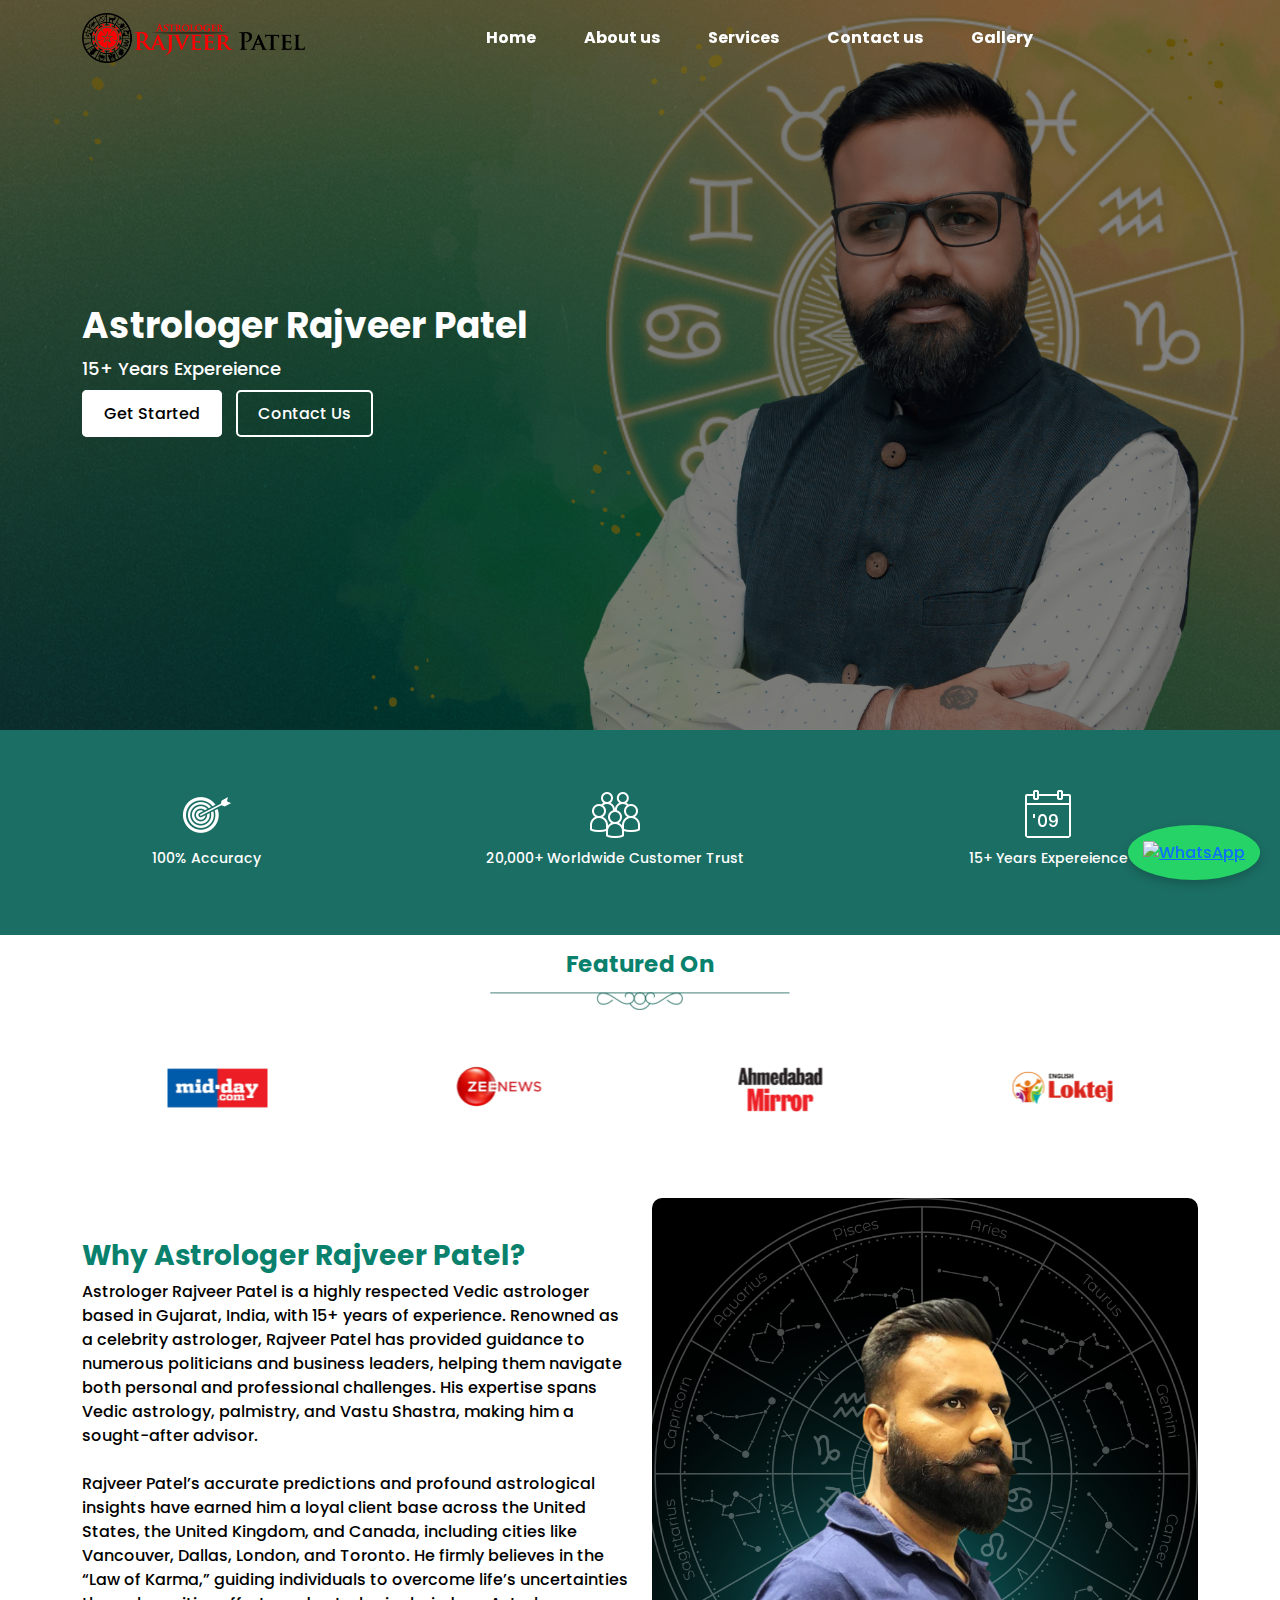
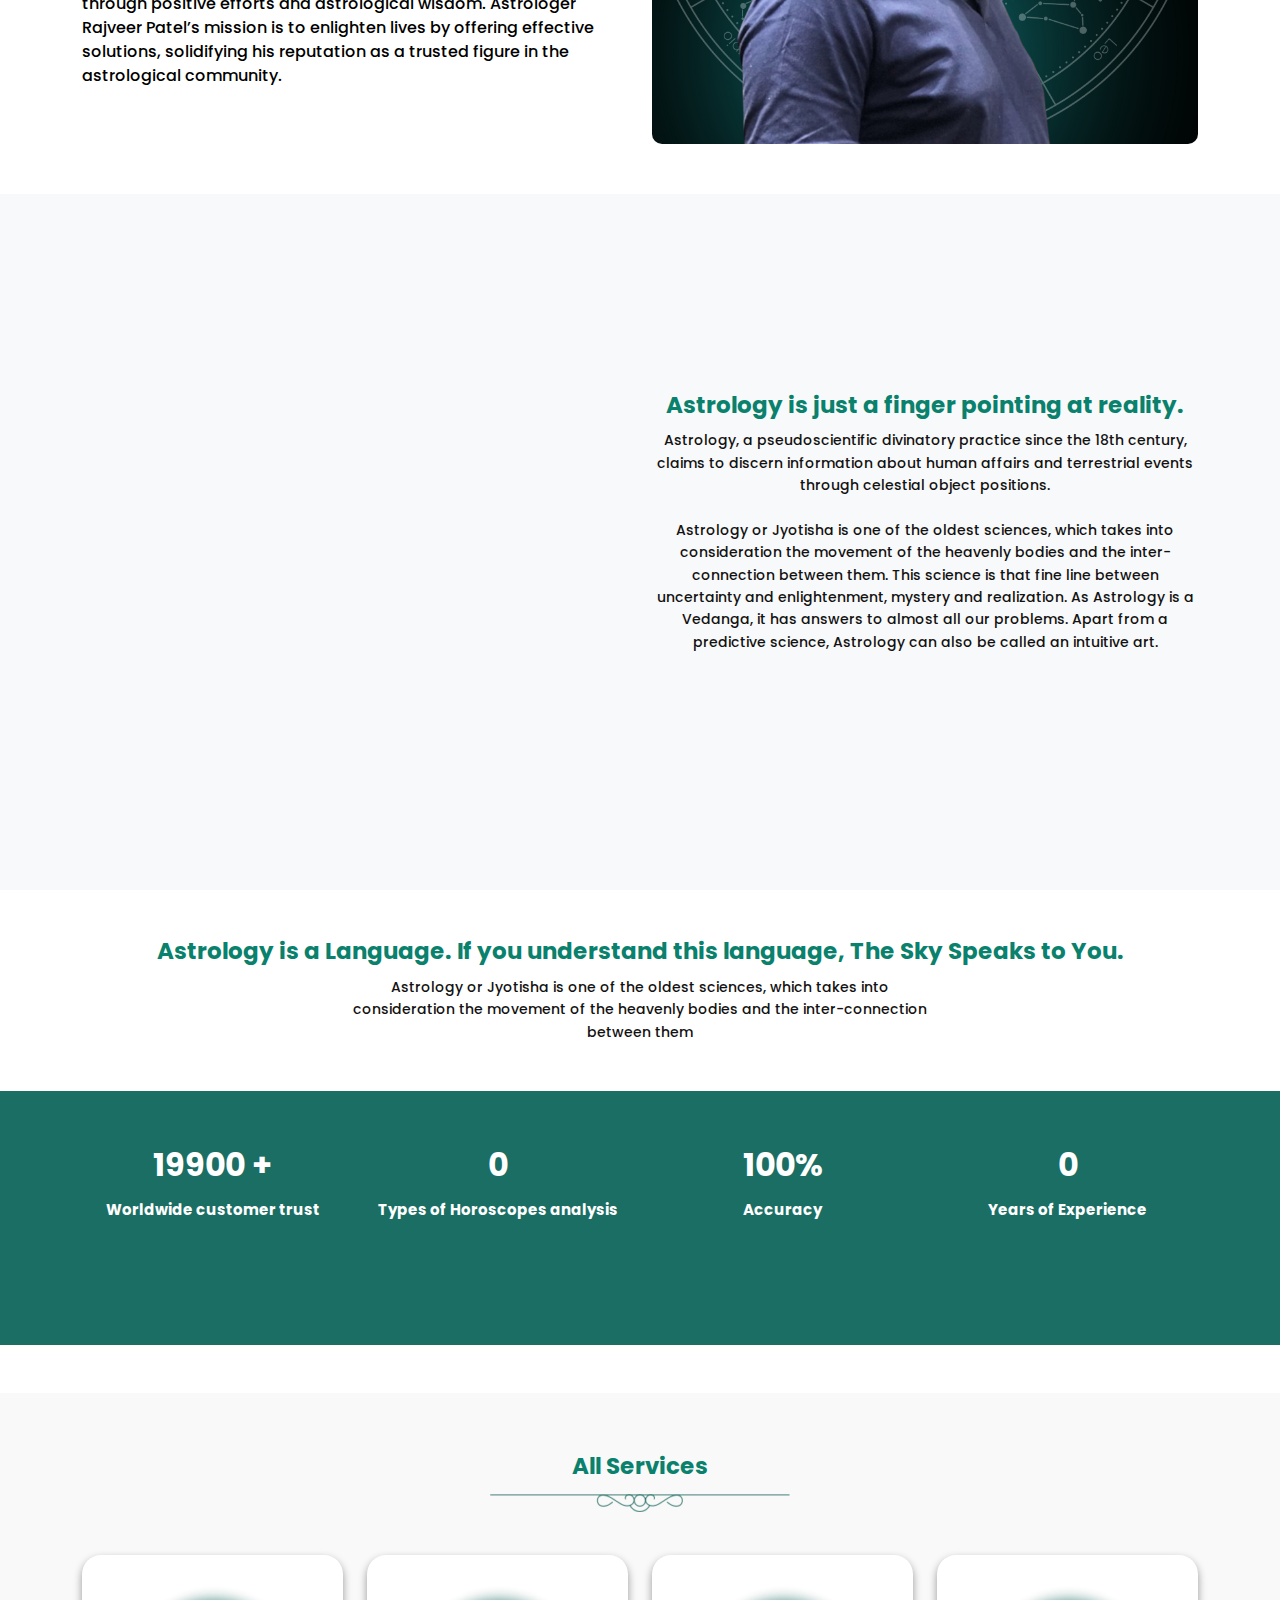
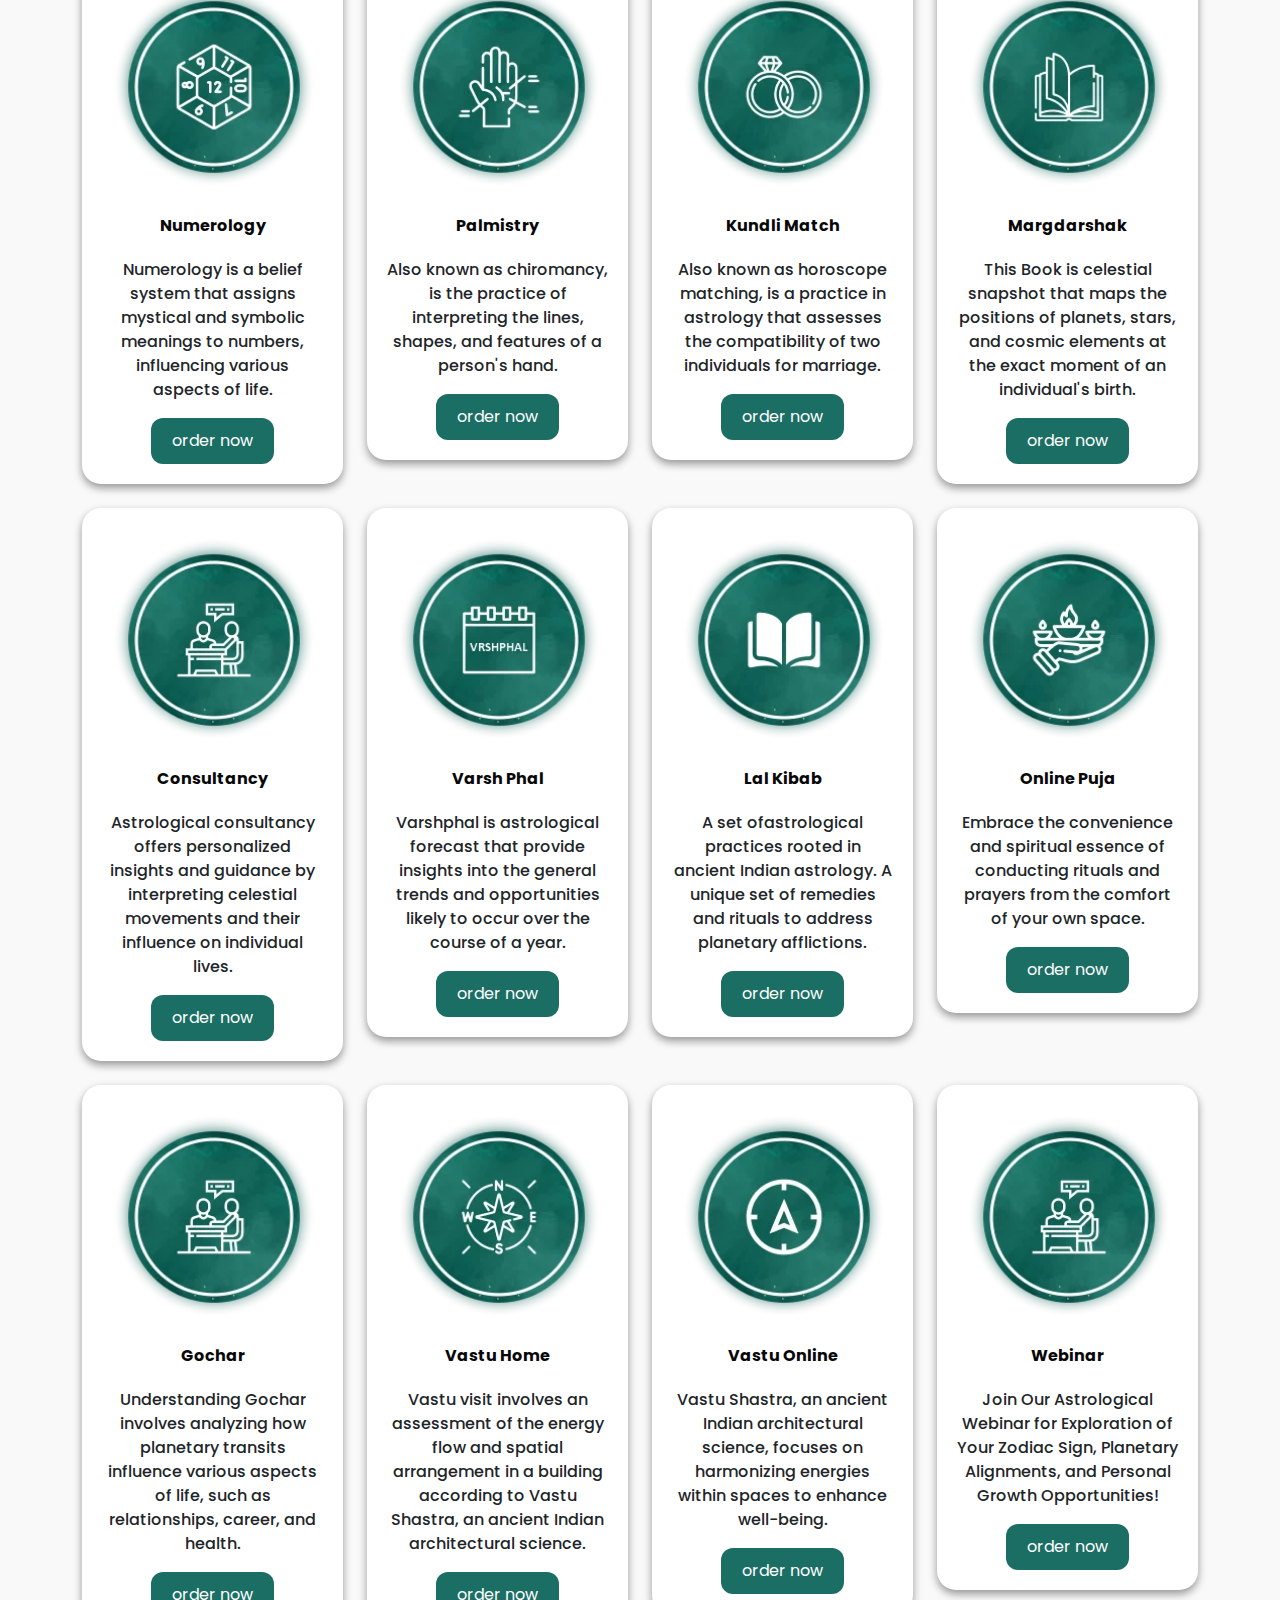
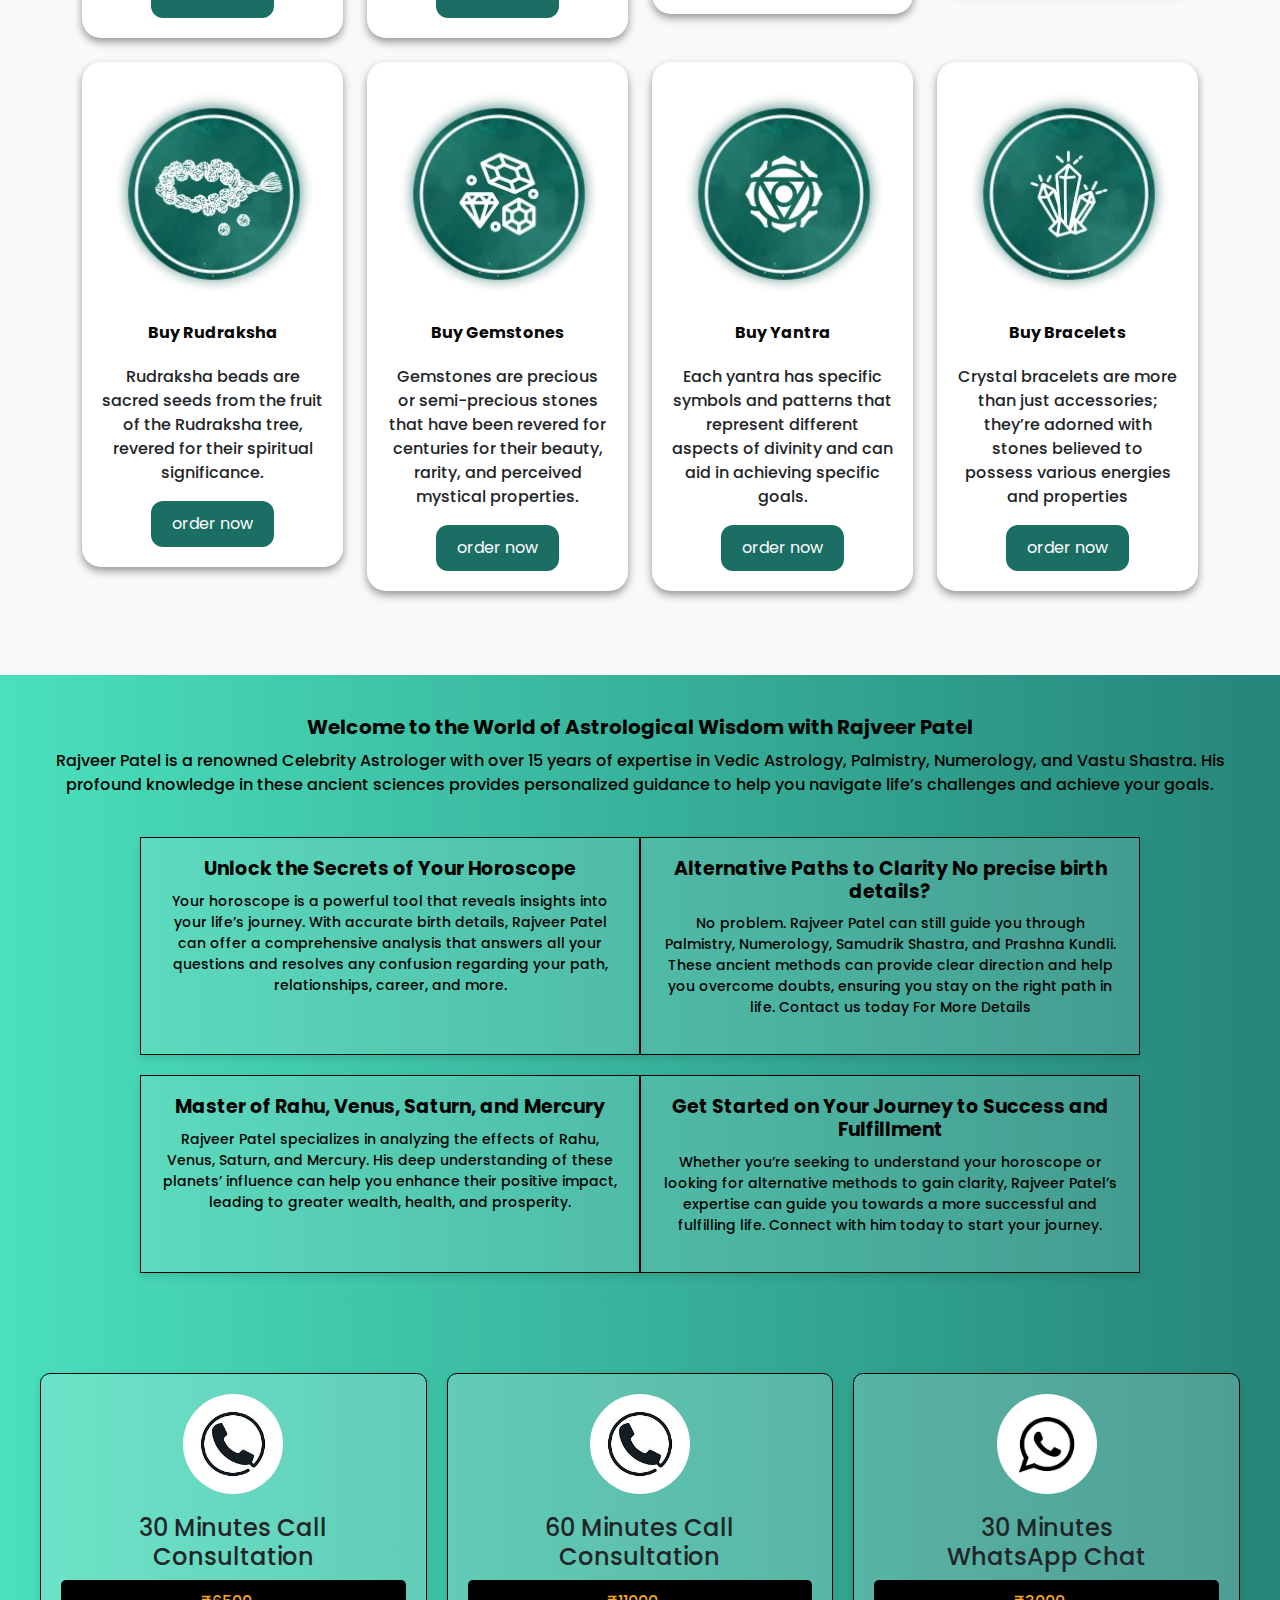
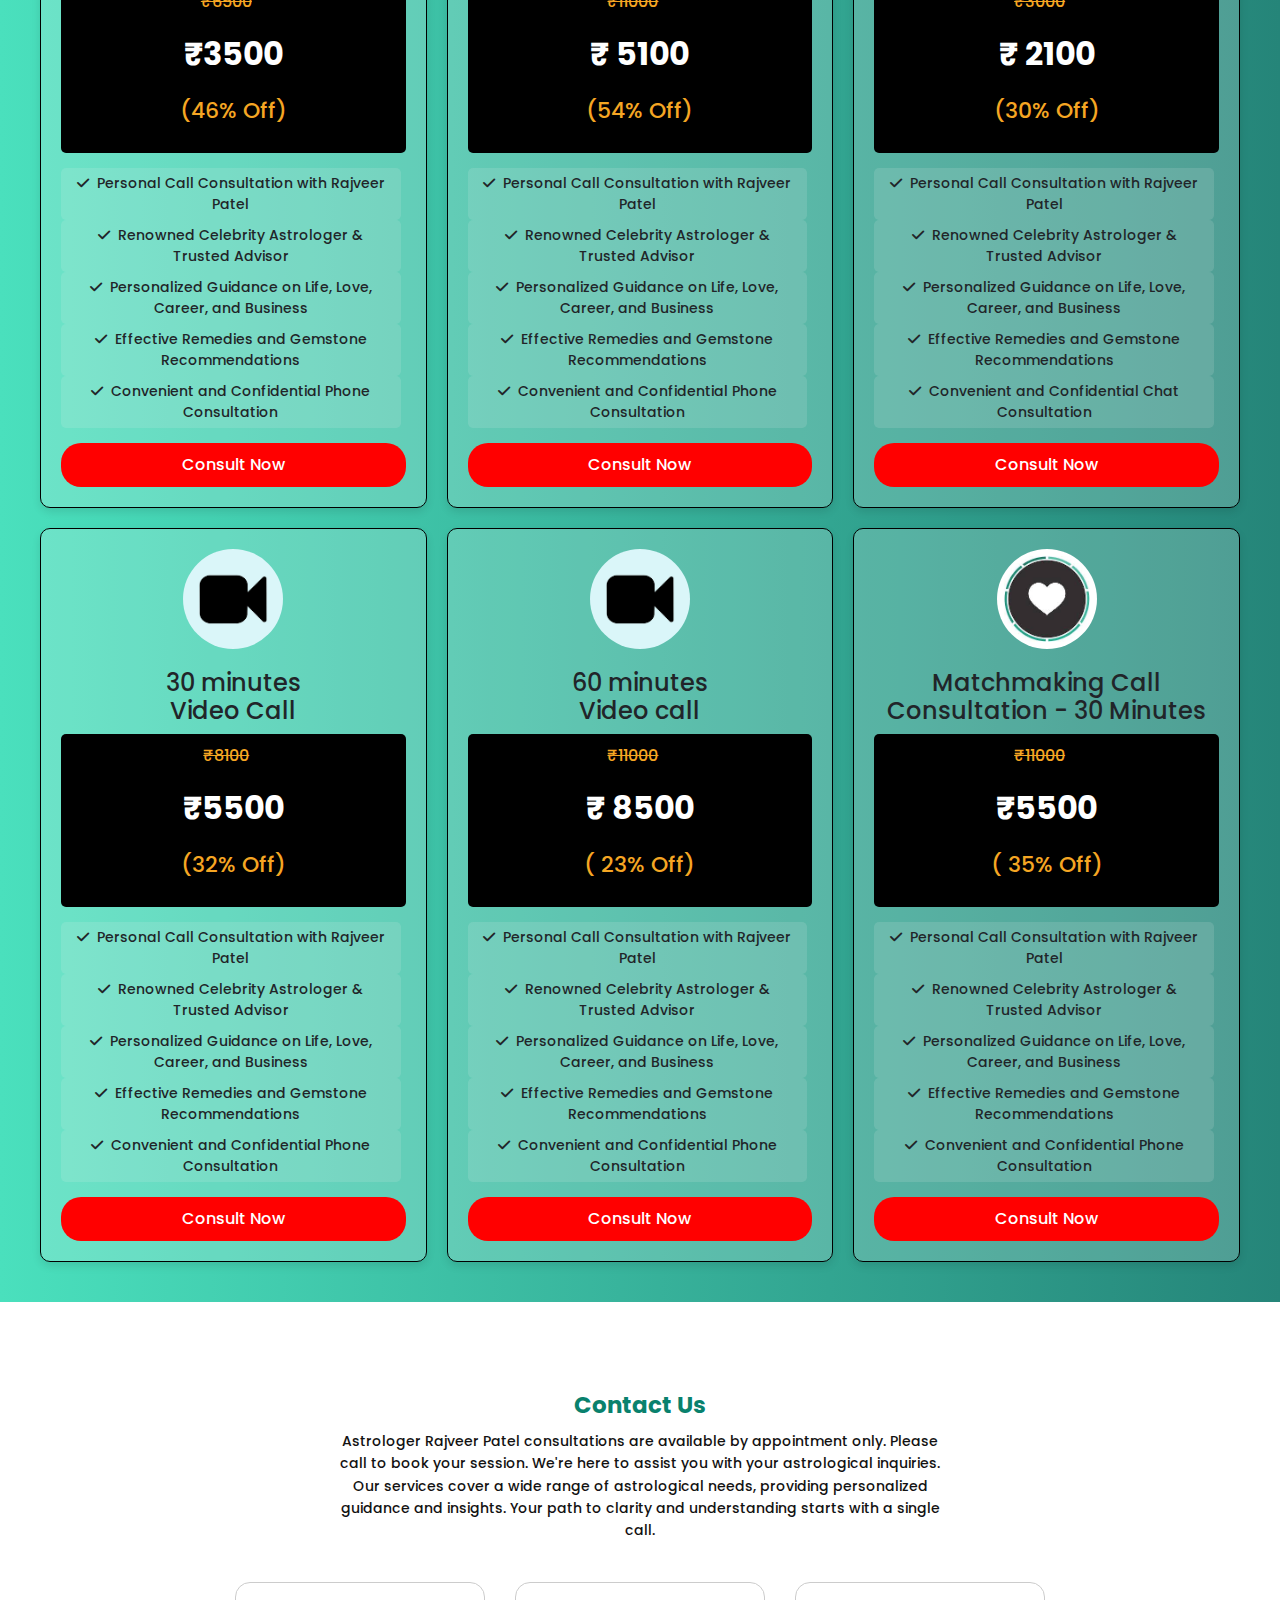
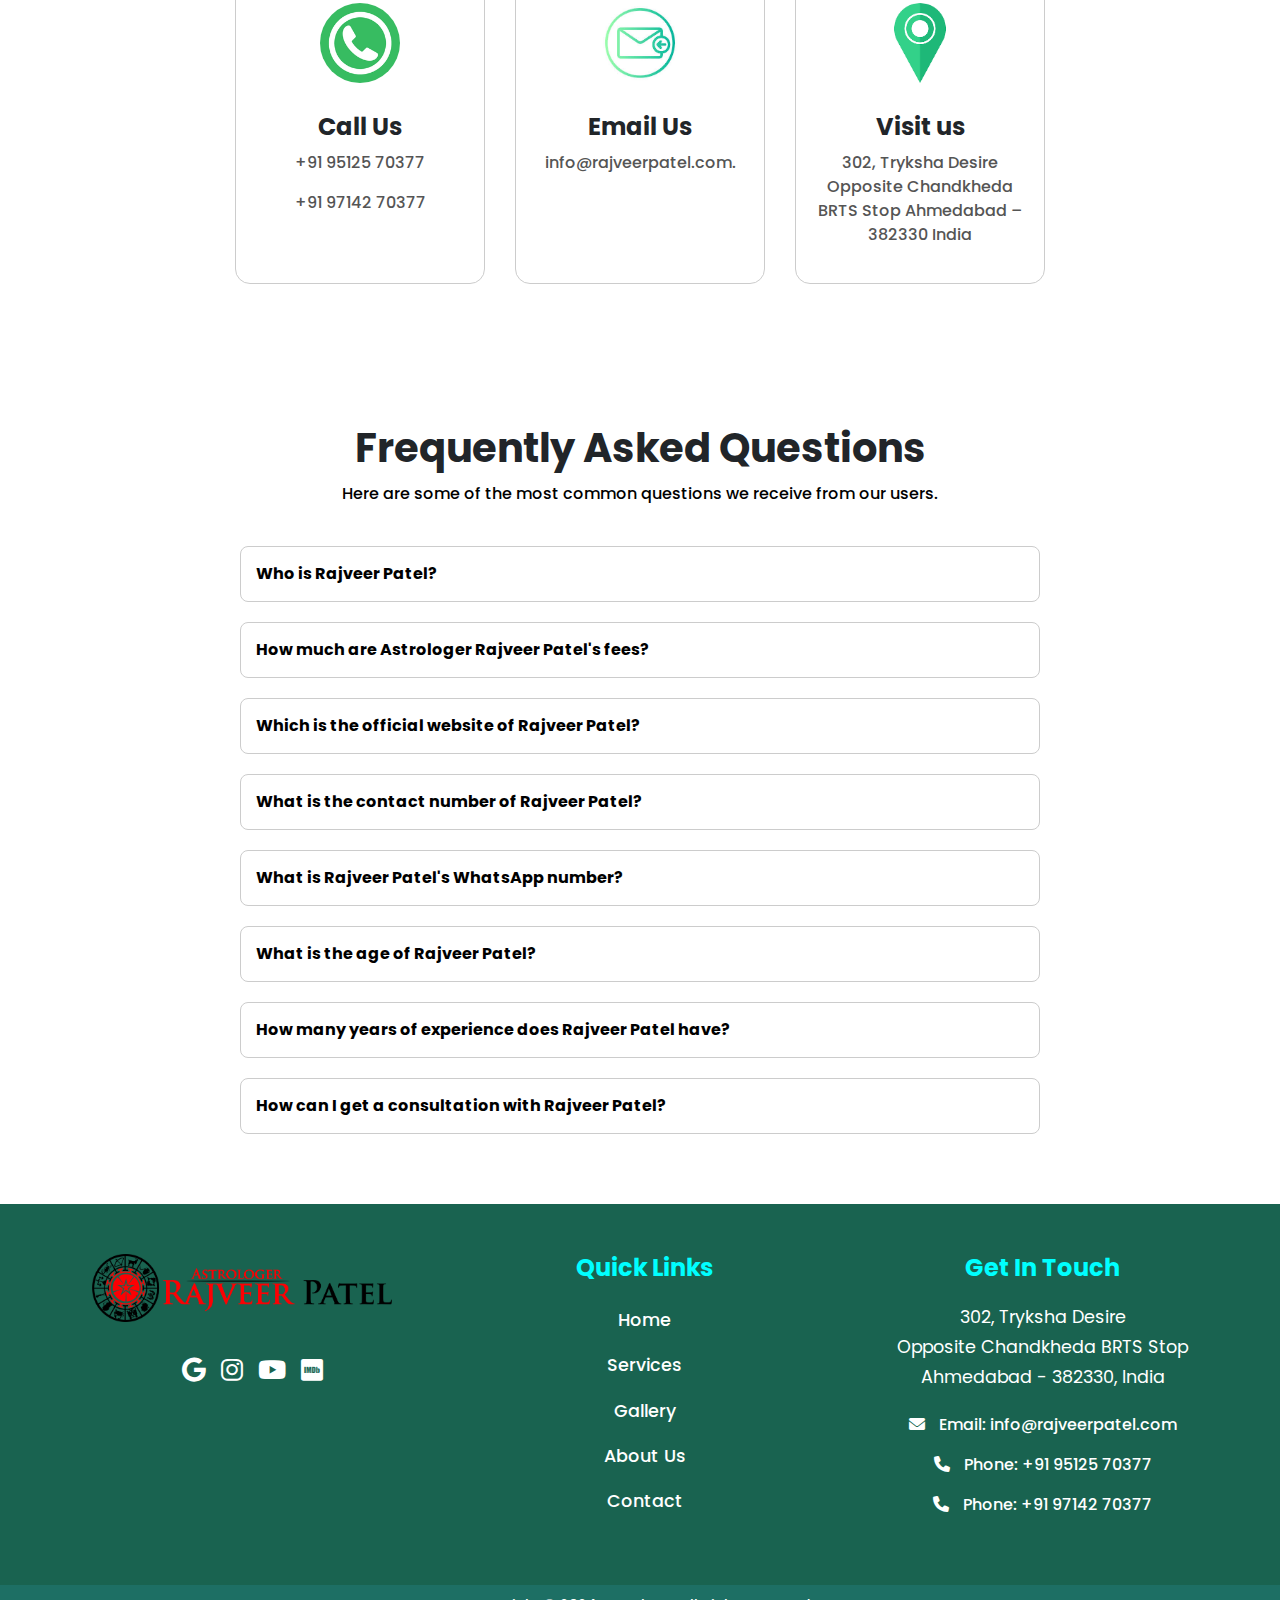
==== commit 321e0c8e: "final push" ====
--- a/index.html
+++ b/index.html
@@ -57,14 +57,17 @@
           <li class="nav-item mx-3">
             <a class="nav-link" href="gallery.html">Gallery</a>
           </li>
-          <li class="nav-item mx-3">
+          <!-- <li class="nav-item mx-3">
             <a class="nav-link" href="privacy.html">Privacy Policy</a>
-          </li>
+          </li> -->
         </ul>
       </div>
     </div>
   </nav>
-  
+  <!-- transparent navbar -->
+  
+
+
   <!-- Banner Section -->
   <section class="banner">
     <div class="container">
@@ -493,7 +496,7 @@
           </div>
           <p class="card-description">Numerology</p>
           <p>Numerology is a belief system that assigns mystical and symbolic meanings to numbers, influencing various aspects of life.</p>
-          <a href="https://wa.me/919512570322?text=Hello%2C%20I%20am%20interested%20in%20your%20services" class="btn btn-green">order now</a>
+          <a href="https://wa.me/9714270377?text=Hello%2C%20I%20am%20interested%20in%20your%20services" class="btn btn-green">order now</a>
         </div>
       </div>
 
@@ -505,7 +508,7 @@
           </div>
           <p class="card-description">Palmistry</p>
           <p>Also known as chiromancy, is the practice of interpreting the lines, shapes, and features of a person's hand.</p>
-          <a href="https://wa.me/919512570322?text=Hello%2C%20I%20am%20interested%20in%20your%20services" class="btn btn-green">order now</a>
+          <a href="https://wa.me/9714270377?text=Hello%2C%20I%20am%20interested%20in%20your%20services" class="btn btn-green">order now</a>
         </div>
       </div>
 
@@ -517,7 +520,7 @@
           </div>
           <p class="card-description">Kundli Match</p>
           <p>Also known as horoscope matching, is a practice in astrology that assesses the compatibility of two individuals for marriage.</p>
-          <a href="https://wa.me/919512570322?text=Hello%2C%20I%20am%20interested%20in%20your%20services" class="btn btn-green">order now</a>
+          <a href="https://wa.me/9714270377?text=Hello%2C%20I%20am%20interested%20in%20your%20services" class="btn btn-green">order now</a>
         </div>
       </div>
 
@@ -529,7 +532,7 @@
           </div>
           <p class="card-description">Margdarshak</p>
           <p>This Book is celestial snapshot that maps the positions of planets, stars, and cosmic elements at the exact moment of an individual's birth.</p>
-          <a href="https://wa.me/919512570322?text=Hello%2C%20I%20am%20interested%20in%20your%20services" class="btn btn-green">order now</a>
+          <a href="https://wa.me/9714270377?text=Hello%2C%20I%20am%20interested%20in%20your%20services" class="btn btn-green">order now</a>
         </div>
       </div>
 
@@ -542,7 +545,7 @@
           </div>
           <p class="card-description">Consultancy</p>
           <p>Astrological consultancy offers personalized insights and guidance by interpreting celestial movements and their influence on individual lives.</p>
-          <a href="https://wa.me/919512570322?text=Hello%2C%20I%20am%20interested%20in%20your%20services" class="btn btn-green">order now</a>
+          <a href="https://wa.me/9714270377?text=Hello%2C%20I%20am%20interested%20in%20your%20services" class="btn btn-green">order now</a>
         </div>
       </div>
 
@@ -554,7 +557,7 @@
         </div>
         <p class="card-description">Varsh Phal</p>
         <p>Varshphal is astrological forecast that provide insights into the general trends and opportunities likely to occur over the course of a year.</p>
-        <a href="https://wa.me/919512570322?text=Hello%2C%20I%20am%20interested%20in%20your%20services" class="btn btn-green">order now</a>
+        <a href="https://wa.me/9714270377?text=Hello%2C%20I%20am%20interested%20in%20your%20services" class="btn btn-green">order now</a>
       </div>
     </div>
      
@@ -565,7 +568,7 @@
       </div>
       <p class="card-description">Lal Kibab</p>
       <p>A set ofastrological practices rooted in ancient Indian astrology. A unique set of remedies and rituals to address planetary afflictions.</p>
-      <a href="https://wa.me/919512570322?text=Hello%2C%20I%20am%20interested%20in%20your%20services" class="btn btn-green">order now</a>
+      <a href="https://wa.me/9714270377?text=Hello%2C%20I%20am%20interested%20in%20your%20services" class="btn btn-green">order now</a>
     </div>
   </div>
 
@@ -576,7 +579,7 @@
           </div>
           <p class="card-description">Online Puja</p>
           <p>Embrace the convenience and spiritual essence of conducting rituals and prayers from the comfort of your own space.</p>
-          <a href="https://wa.me/919512570322?text=Hello%2C%20I%20am%20interested%20in%20your%20services" class="btn btn-green">order now</a>
+          <a href="https://wa.me/9714270377?text=Hello%2C%20I%20am%20interested%20in%20your%20services" class="btn btn-green">order now</a>
         </div>
       </div>
 
@@ -588,7 +591,7 @@
           </div>
           <p class="card-description">Gochar</p>
           <p>Understanding Gochar involves analyzing how planetary transits influence various aspects of life, such as relationships, career, and health.</p>
-          <a href="https://wa.me/919512570322?text=Hello%2C%20I%20am%20interested%20in%20your%20services" class="btn btn-green">order now</a>
+          <a href="https://wa.me/9714270377?text=Hello%2C%20I%20am%20interested%20in%20your%20services" class="btn btn-green">order now</a>
         </div>
         
       </div>
@@ -599,7 +602,7 @@
           </div>
           <p class="card-description">Vastu Home</p>
           <p>Vastu visit involves an assessment of the energy flow and spatial arrangement in a building according to Vastu Shastra, an ancient Indian architectural science.</p>
-          <a href="https://wa.me/919512570322?text=Hello%2C%20I%20am%20interested%20in%20your%20services" class="btn btn-green">order now</a>
+          <a href="https://wa.me/9714270377?text=Hello%2C%20I%20am%20interested%20in%20your%20services" class="btn btn-green">order now</a>
         </div>
         
       </div>
@@ -612,7 +615,7 @@
           </div>
           <p class="card-description">Vastu Online</p>
           <p>Vastu Shastra, an ancient Indian architectural science, focuses on harmonizing energies within spaces to enhance well-being.</p>
-          <a href="https://wa.me/919512570322?text=Hello%2C%20I%20am%20interested%20in%20your%20services" class="btn btn-green">order now</a>
+          <a href="https://wa.me/9714270377?text=Hello%2C%20I%20am%20interested%20in%20your%20services" class="btn btn-green">order now</a>
         </div>
         
       </div>
@@ -625,7 +628,7 @@
           </div>
           <p class="card-description">Webinar</p>
           <p>Join Our Astrological Webinar for Exploration of Your Zodiac Sign, Planetary Alignments, and Personal Growth Opportunities!</p>
-          <a href="https://wa.me/919512570322?text=Hello%2C%20I%20am%20interested%20in%20your%20services" class="btn btn-green">order now</a>
+          <a href="https://wa.me/9714270377?text=Hello%2C%20I%20am%20interested%20in%20your%20services" class="btn btn-green">order now</a>
         </div>
         
       </div>
@@ -637,7 +640,7 @@
           </div>
           <p class="card-description">Buy Rudraksha</p>
           <p>Rudraksha beads are sacred seeds from the fruit of the Rudraksha tree, revered for their spiritual significance.</p>
-          <a href="https://wa.me/919512570322?text=Hello%2C%20I%20am%20interested%20in%20your%20services" class="btn btn-green">order now</a>
+          <a href="https://wa.me/9714270377?text=Hello%2C%20I%20am%20interested%20in%20your%20services" class="btn btn-green">order now</a>
         </div>
         
       </div>
@@ -649,7 +652,7 @@
           </div>
           <p class="card-description">Buy Gemstones</p>
           <p>Gemstones are precious or semi-precious stones that have been revered for centuries for their beauty, rarity, and perceived mystical properties.</p>
-          <a href="https://wa.me/919512570322?text=Hello%2C%20I%20am%20interested%20in%20your%20services" class="btn btn-green">order now</a>
+          <a href="https://wa.me/9714270377?text=Hello%2C%20I%20am%20interested%20in%20your%20services" class="btn btn-green">order now</a>
         </div>
         
       </div>
@@ -661,7 +664,7 @@
           </div>
           <p class="card-description">Buy Yantra</p>
           <p>Each yantra has specific symbols and patterns that represent different aspects of divinity and can aid in achieving specific goals.</p>
-          <a href="https://wa.me/919512570322?text=Hello%2C%20I%20am%20interested%20in%20your%20services" class="btn btn-green">order now</a>
+          <a href="https://wa.me/9714270377?text=Hello%2C%20I%20am%20interested%20in%20your%20services" class="btn btn-green">order now</a>
         </div>
         
       </div>
@@ -673,7 +676,7 @@
           </div>
           <p class="card-description">Buy Bracelets</p>
           <p>Crystal bracelets are more than just accessories; they’re adorned with stones believed to possess various energies and properties</p>
-          <a href="https://wa.me/919512570322?text=Hello%2C%20I%20am%20interested%20in%20your%20services" class="btn btn-green">order now</a>
+          <a href="https://wa.me/9714270377?text=Hello%2C%20I%20am%20interested%20in%20your%20services" class="btn btn-green">order now</a>
         </div>
         
       </div>
@@ -762,7 +765,7 @@
         <li><i class="fas fa-check tag-icon"></i>Effective Remedies and Gemstone Recommendations</li>
         <li><i class="fas fa-check tag-icon"></i>Convenient and Confidential Phone Consultation</li>
       </ul>
-      <a href="https://wa.me/919512570322?text=Hello%2C%20I%20am%20interested%20in%20your%20services" class="buy-now-btn">Consult Now</a>
+      <a href="https://wa.me/9714270377?text=Hello%2C%20I%20am%20interested%20in%20your%20services" class="buy-now-btn">Consult Now</a>
     </div>
     <!-- Repeat Card 2, 3, 4, 5, 6 similarly with different content -->
     <div class="card">
@@ -782,7 +785,7 @@
         <li><i class="fas fa-check tag-icon"></i>Effective Remedies and Gemstone Recommendations</li>
         <li><i class="fas fa-check tag-icon"></i>Convenient and Confidential Phone Consultation</li>
       </ul>
-      <a href="https://wa.me/919512570322?text=Hello%2C%20I%20am%20interested%20in%20your%20services" class="buy-now-btn">Consult Now</a>
+      <a href="https://wa.me/9714270377?text=Hello%2C%20I%20am%20interested%20in%20your%20services" class="buy-now-btn">Consult Now</a>
     </div>
 
 
@@ -804,7 +807,7 @@
         <li><i class="fas fa-check tag-icon"></i>Effective Remedies and Gemstone Recommendations</li>
         <li><i class="fas fa-check tag-icon"></i>Convenient and Confidential Chat Consultation</li>
       </ul>
-      <a href="https://wa.me/919512570322?text=Hello%2C%20I%20am%20interested%20in%20your%20services" class="buy-now-btn">Consult Now</a>
+      <a href="https://wa.me/9714270377?text=Hello%2C%20I%20am%20interested%20in%20your%20services" class="buy-now-btn">Consult Now</a>
     </div>
 
 
@@ -825,7 +828,7 @@
         <li><i class="fas fa-check tag-icon"></i>Effective Remedies and Gemstone Recommendations</li>
         <li><i class="fas fa-check tag-icon"></i>Convenient and Confidential Phone Consultation</li>
       </ul>
-      <a href="https://wa.me/919512570322?text=Hello%2C%20I%20am%20interested%20in%20your%20services" class="buy-now-btn">Consult Now</a>
+      <a href="https://wa.me/9714270377?text=Hello%2C%20I%20am%20interested%20in%20your%20services" class="buy-now-btn">Consult Now</a>
     </div>
 
 
@@ -846,7 +849,7 @@
         <li><i class="fas fa-check tag-icon"></i>Effective Remedies and Gemstone Recommendations</li>
         <li><i class="fas fa-check tag-icon"></i>Convenient and Confidential Phone Consultation</li>
       </ul>
-      <a href="https://wa.me/919512570322?text=Hello%2C%20I%20am%20interested%20in%20your%20services" class="buy-now-btn">Consult Now</a>
+      <a href="https://wa.me/9714270377?text=Hello%2C%20I%20am%20interested%20in%20your%20services" class="buy-now-btn">Consult Now</a>
     </div>
 
 
@@ -867,7 +870,7 @@
         <li><i class="fas fa-check tag-icon"></i>Effective Remedies and Gemstone Recommendations</li>
         <li><i class="fas fa-check tag-icon"></i>Convenient and Confidential Phone Consultation</li>
       </ul>
-      <a href="https://wa.me/919512570322?text=Hello%2C%20I%20am%20interested%20in%20your%20services" class="buy-now-btn">Consult Now</a>
+      <a href="https://wa.me/9714270377?text=Hello%2C%20I%20am%20interested%20in%20your%20services" class="buy-now-btn">Consult Now</a>
     </div>
   </div>
 </section>
@@ -1017,15 +1020,20 @@
 
 
 <!-- WhatsApp Icon -->
-<a href="https://wa.me/919512570322?text=Hello%2C%20I%20am%20interested%20in%20your%20services" target="_blank" class="whatsapp-icon">
-    <img src="https://upload.wikimedia.org/wikipedia/commons/6/6b/WhatsApp.svg" alt="WhatsApp" />
-  </a>
-  
+<a href="https://wa.me/9714270377?text=Hello%2C%20I%20am%20interested%20in%20your%20services" target="_blank" class="whatsapp-icon">
+  <img src="https://upload.wikimedia.org/wikipedia/commons/6/6b/WhatsApp.svg" alt="WhatsApp" />
+</a>
+
 <!-- watsapp icon -->
 
 
 
-
+<!-- move to top -->
+<div class="move-to-top" id="moveToTopBtn">
+  <a href="#top"><i class="fas fa-chevron-up"></i></a> <!-- Arrow Icon pointing upwards -->
+</div>
+
+ <!-- move to top -->
 
 
 
--- a/index.css
+++ b/index.css
@@ -38,10 +38,10 @@
 
 @media (max-width:600px){
   .banner{
-    background-image: url('./assets/Mobile\ banner.png');
+    background-image: url('./assets/mobilebanner\ 2.png');
     background-size: cover;
     background-position: center;
-    height: 740px;
+    height: 750px;
     display: flex;
   align-items: center;
   }
--- a/nav-footer.css
+++ b/nav-footer.css
@@ -198,3 +198,38 @@
     }
     /* footer css end */
 /* footer */
+
+
+
+/* move to top */
+/* Move to Top Button Styling */
+.move-to-top {
+    position: fixed;
+    left: 20px; /* Position it to the left of the screen */
+    bottom: 20px; /* Position it at the bottom of the screen */
+    background-color: #09816d; /* Green background color */
+    padding: 15px;
+    border-radius: 30%;
+    box-shadow: 0 4px 8px rgba(0, 0, 0, 0.2);
+    z-index: 1000;
+    cursor: pointer;
+    display: none; /* Hidden by default, will appear when scrolled */
+  }
+  
+  .move-to-top a {
+    color: white;
+  
+    font-size: 18px;
+    text-decoration: none;
+  }
+  
+  .move-to-top:hover {
+    background-color: #218838; /* Darker green on hover */
+  }
+  
+  /* Show the button when scrolled */
+  .show {
+    display: block;
+  }
+  
+/* move to top */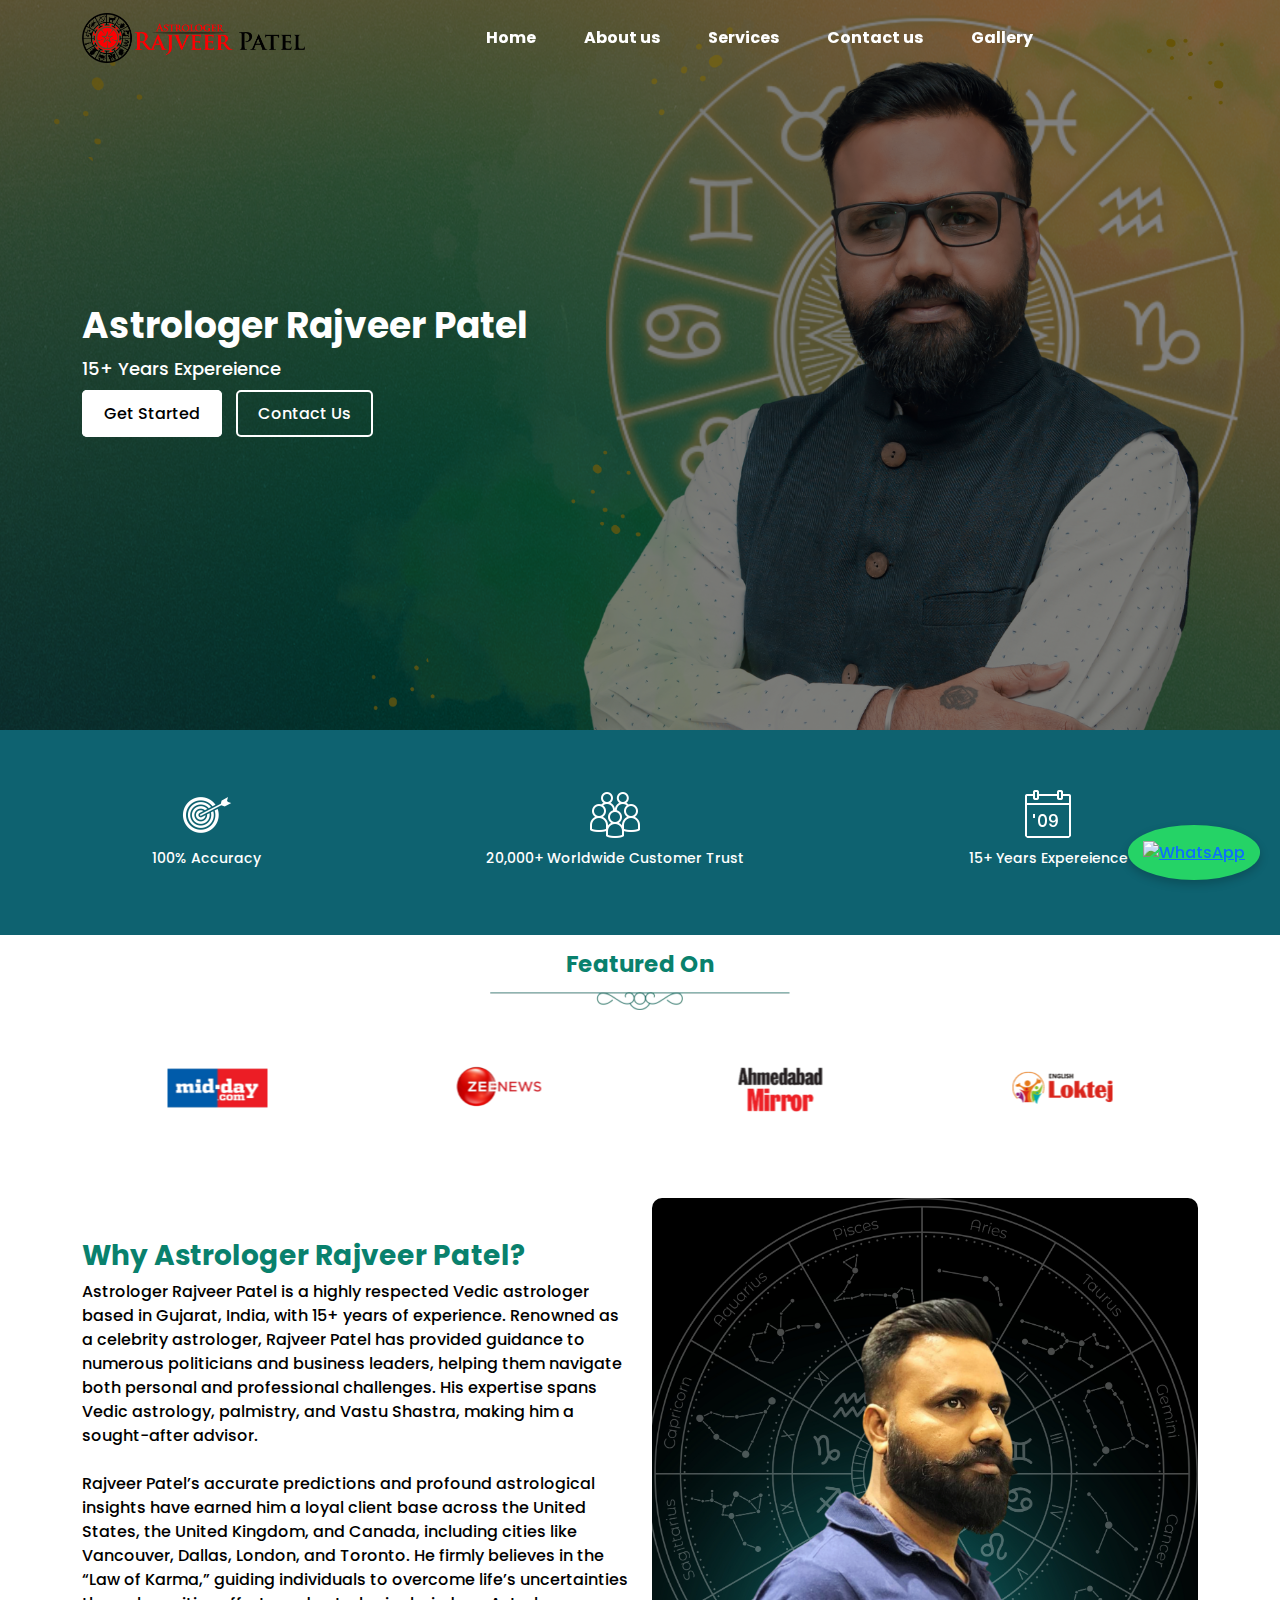
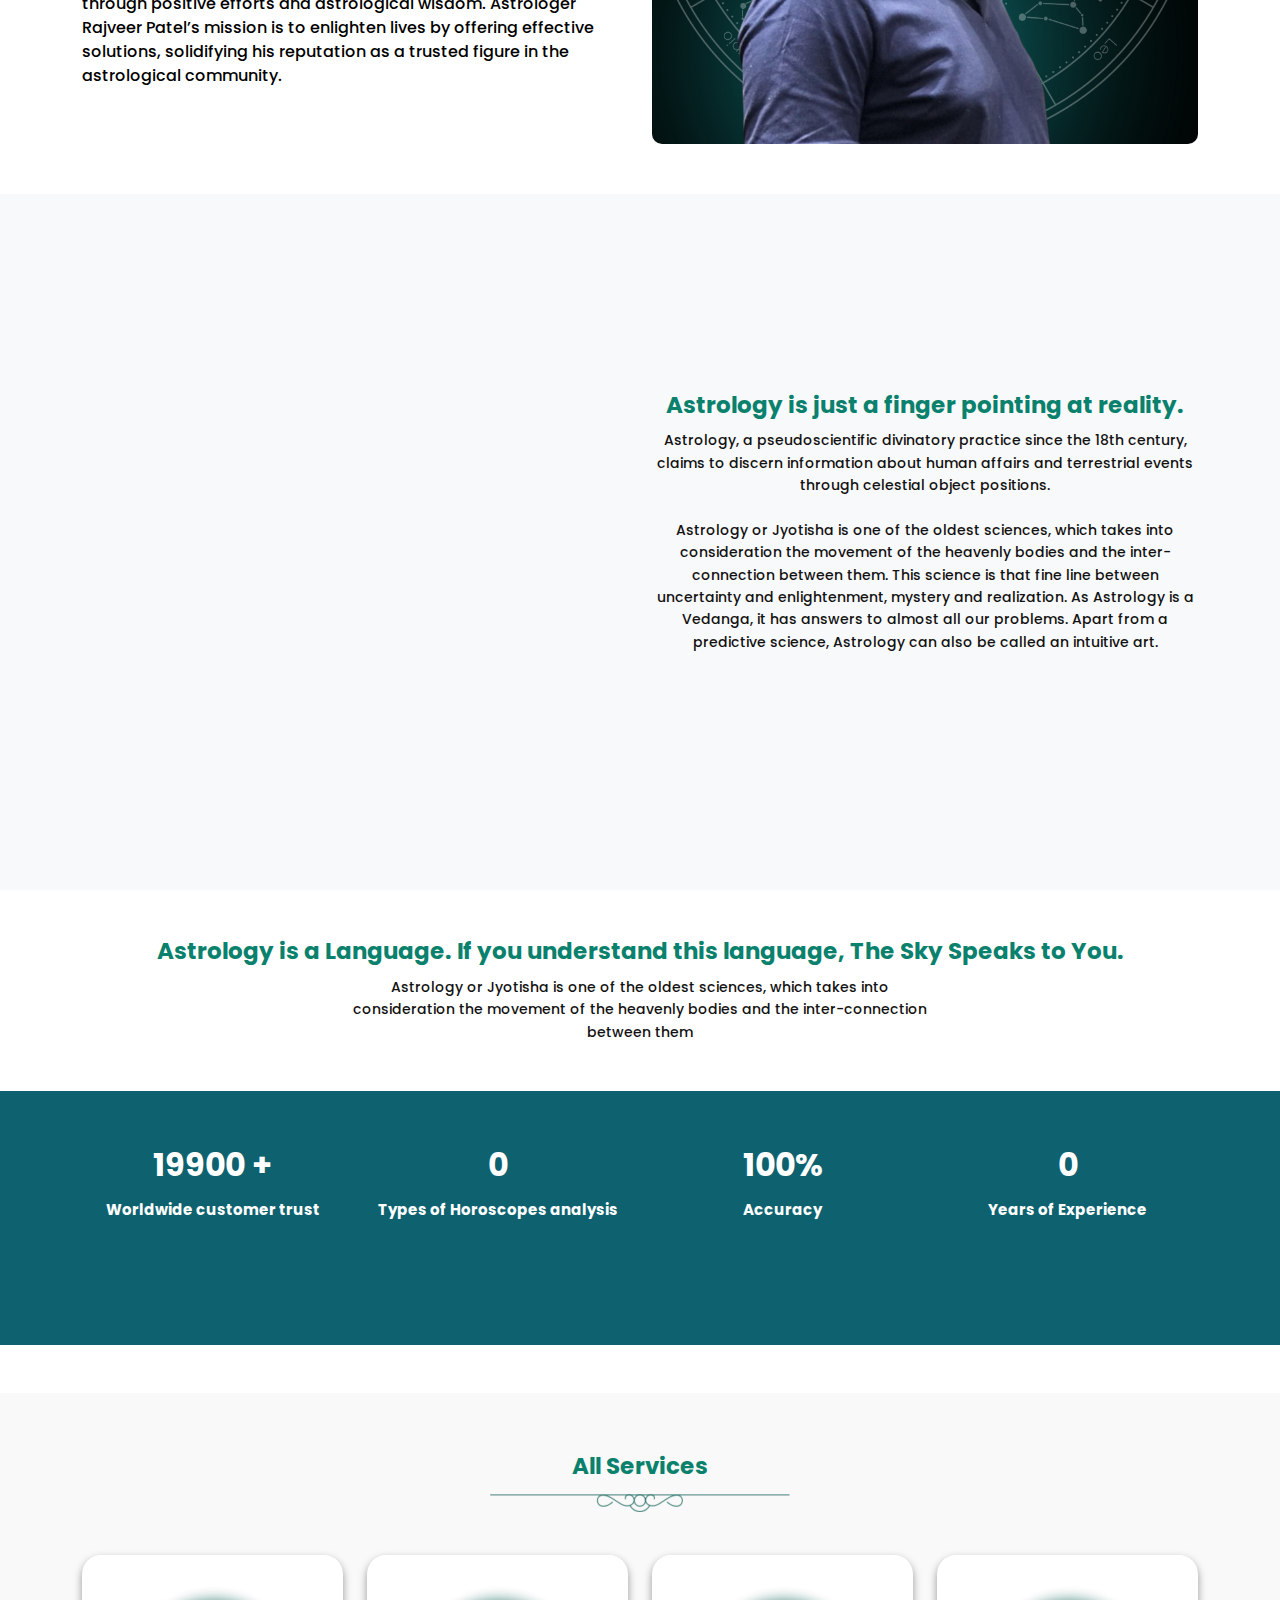
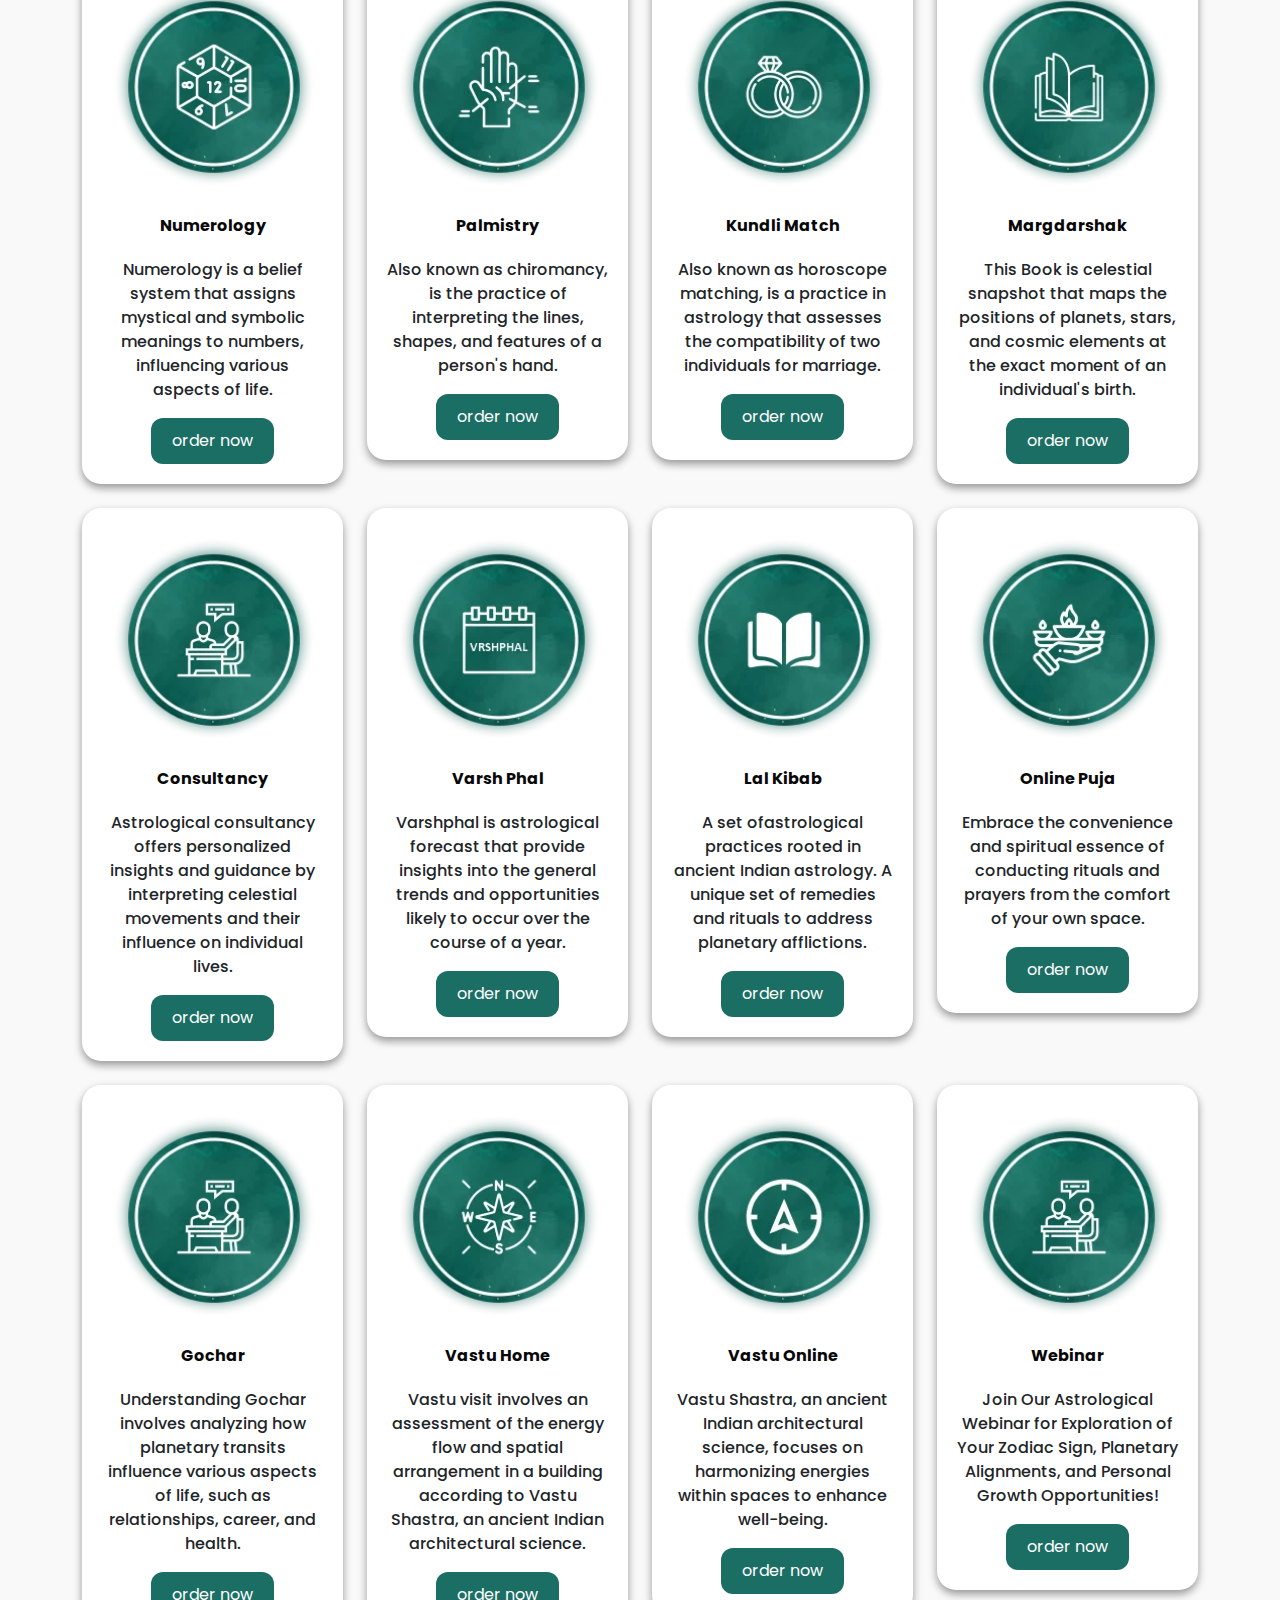
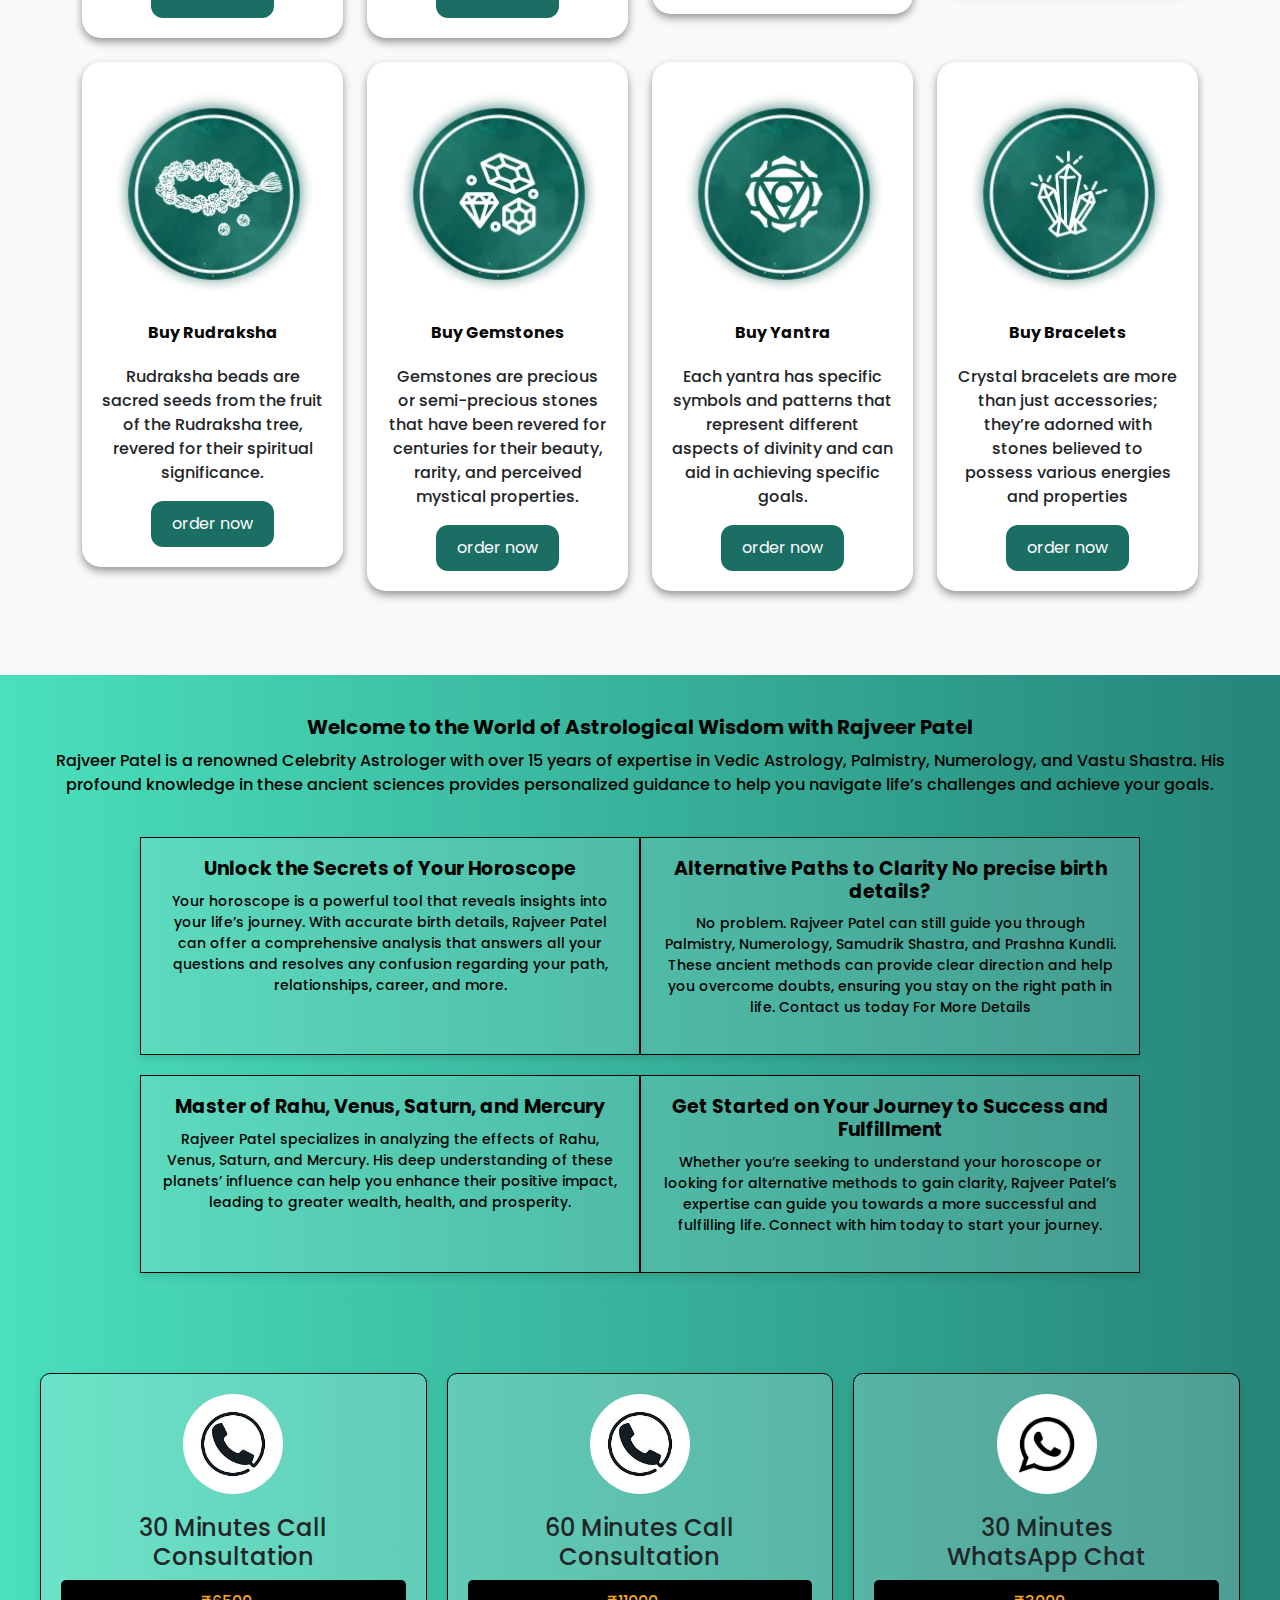
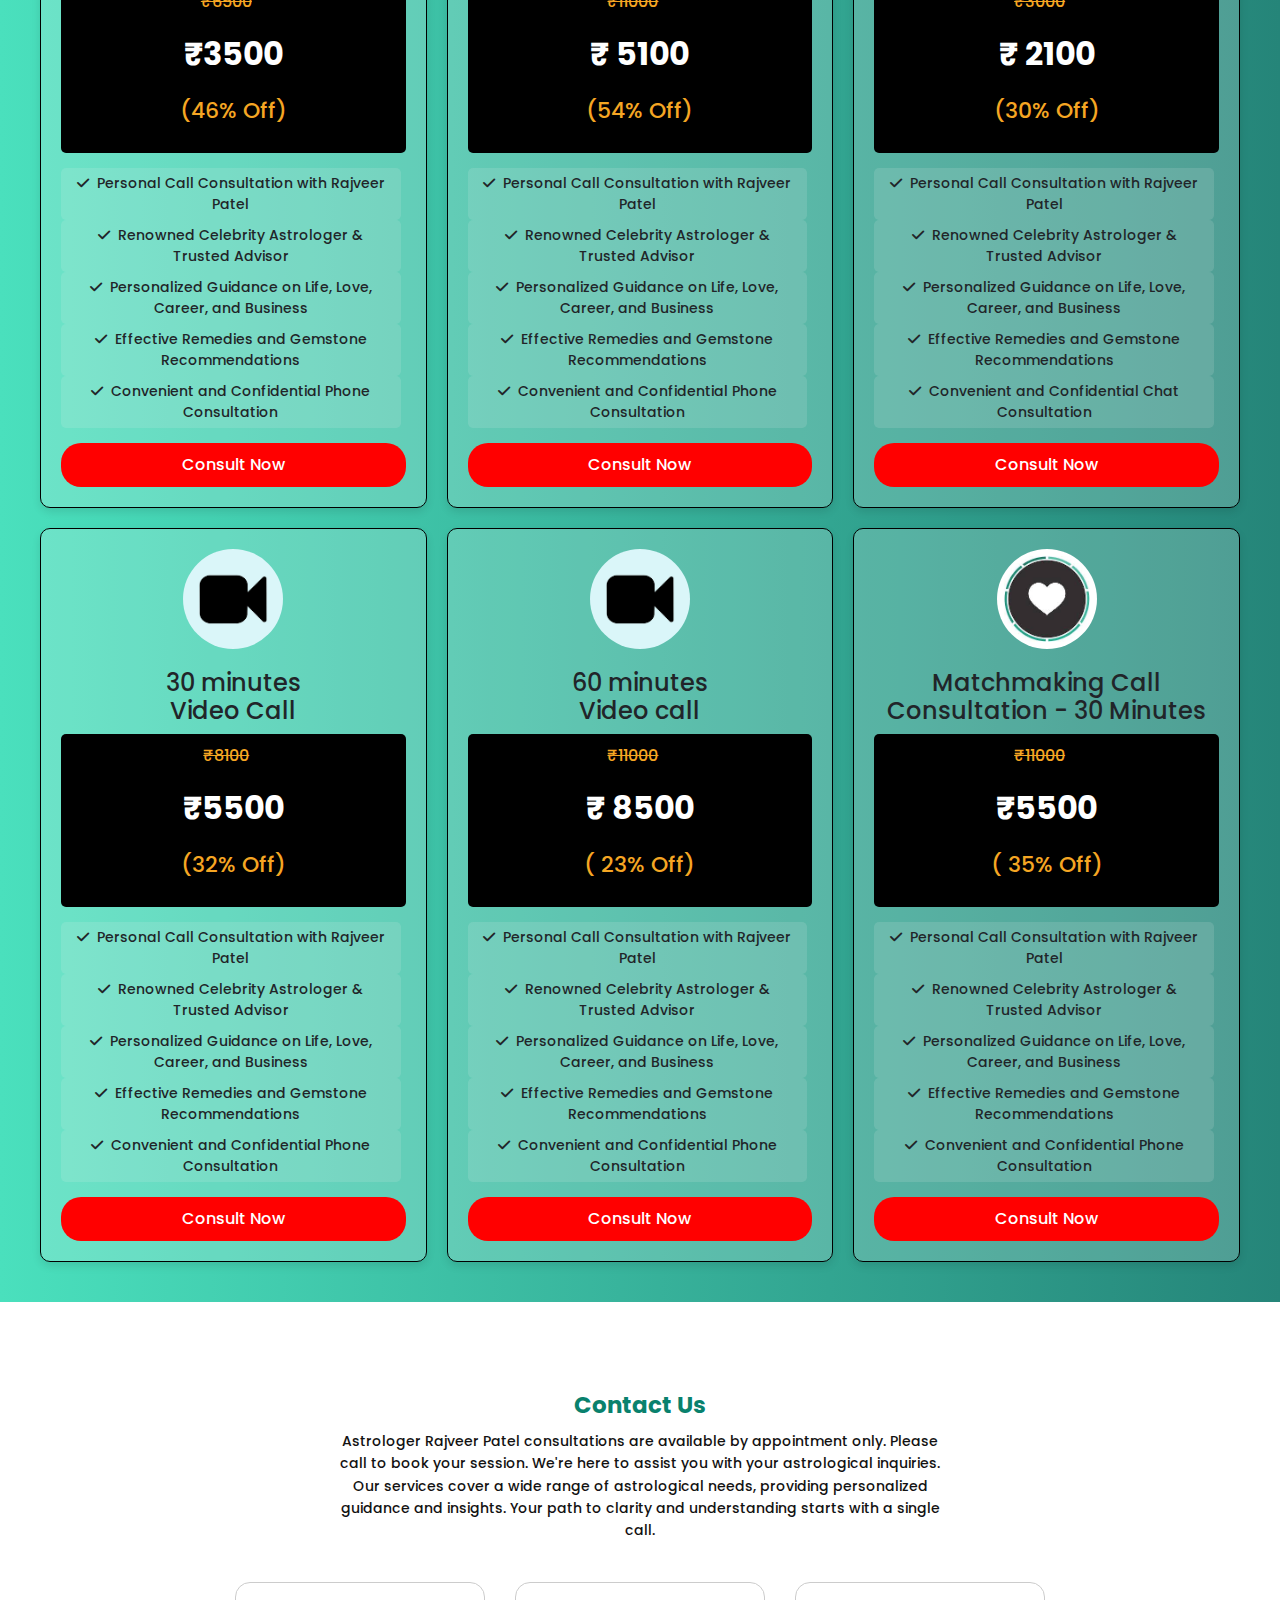
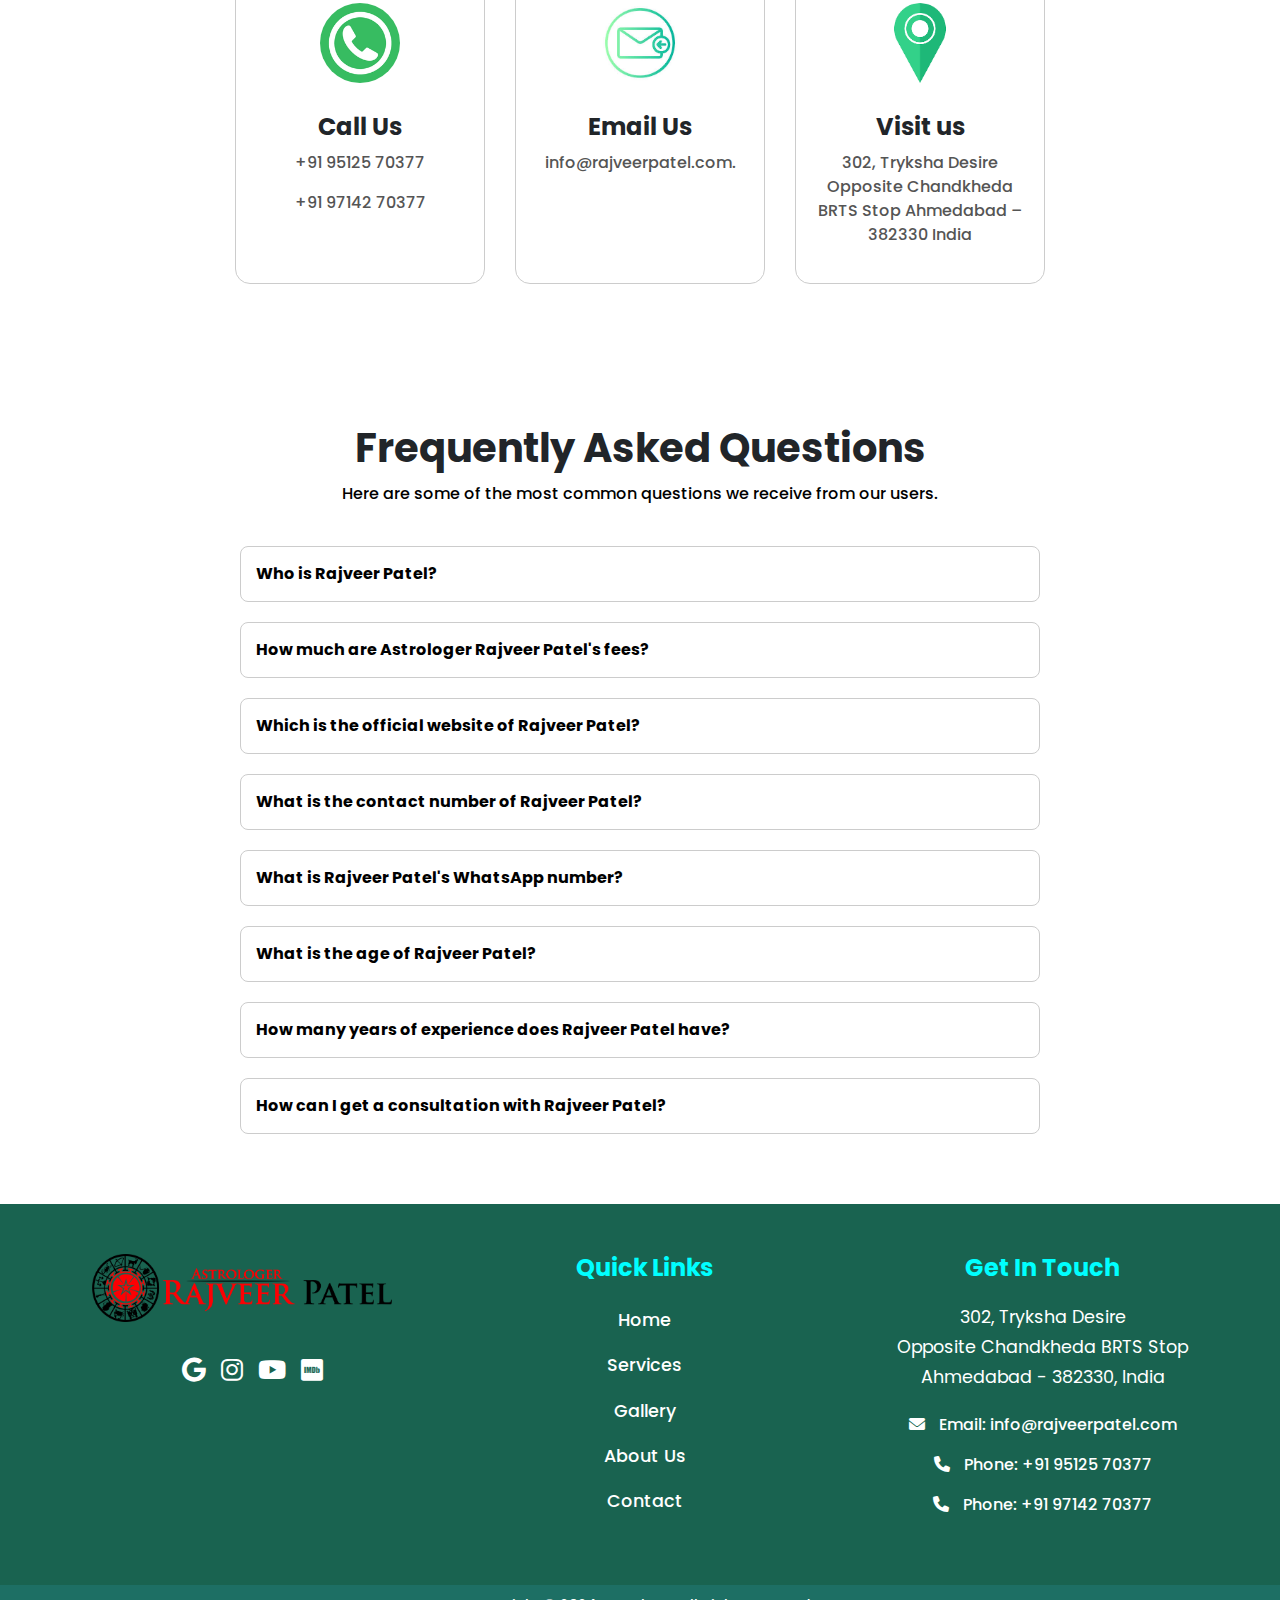
==== commit a4108eda: "final" ====
--- a/index.html
+++ b/index.html
@@ -416,7 +416,7 @@
 <!-- THIRD CONTENT -->
 
 
-
+<!-- 1B6E64 -->
 
 <!-- counting text -->
 <section class="counting-section py-5">
@@ -427,7 +427,7 @@
     </div>
   
     <!-- Background Image Box -->
-    <div class="full-width-box" style="background-color:  #1B6E64;;; background-size: cover; background-position: center; padding: 60px 0;">
+    <div class="full-width-box" style="background-color:  #0e6270;;; background-size: cover; background-position: center; padding: 60px 0;">
       <div class="container">
         <div class="row text-center justify-content-center">
           <!-- Section 1 -->
--- a/index.css
+++ b/index.css
@@ -142,6 +142,11 @@
     }
   }
   /* about content */
+
+
+
+
+
 
 
   /* content description */
@@ -829,7 +834,7 @@
 /* green section */
 /* Green Section */
 .green-section {
- background-color: #1B6E64;;
+ background-color: #0e6270;
   padding: 40px;
   display: flex;
   justify-content: center;
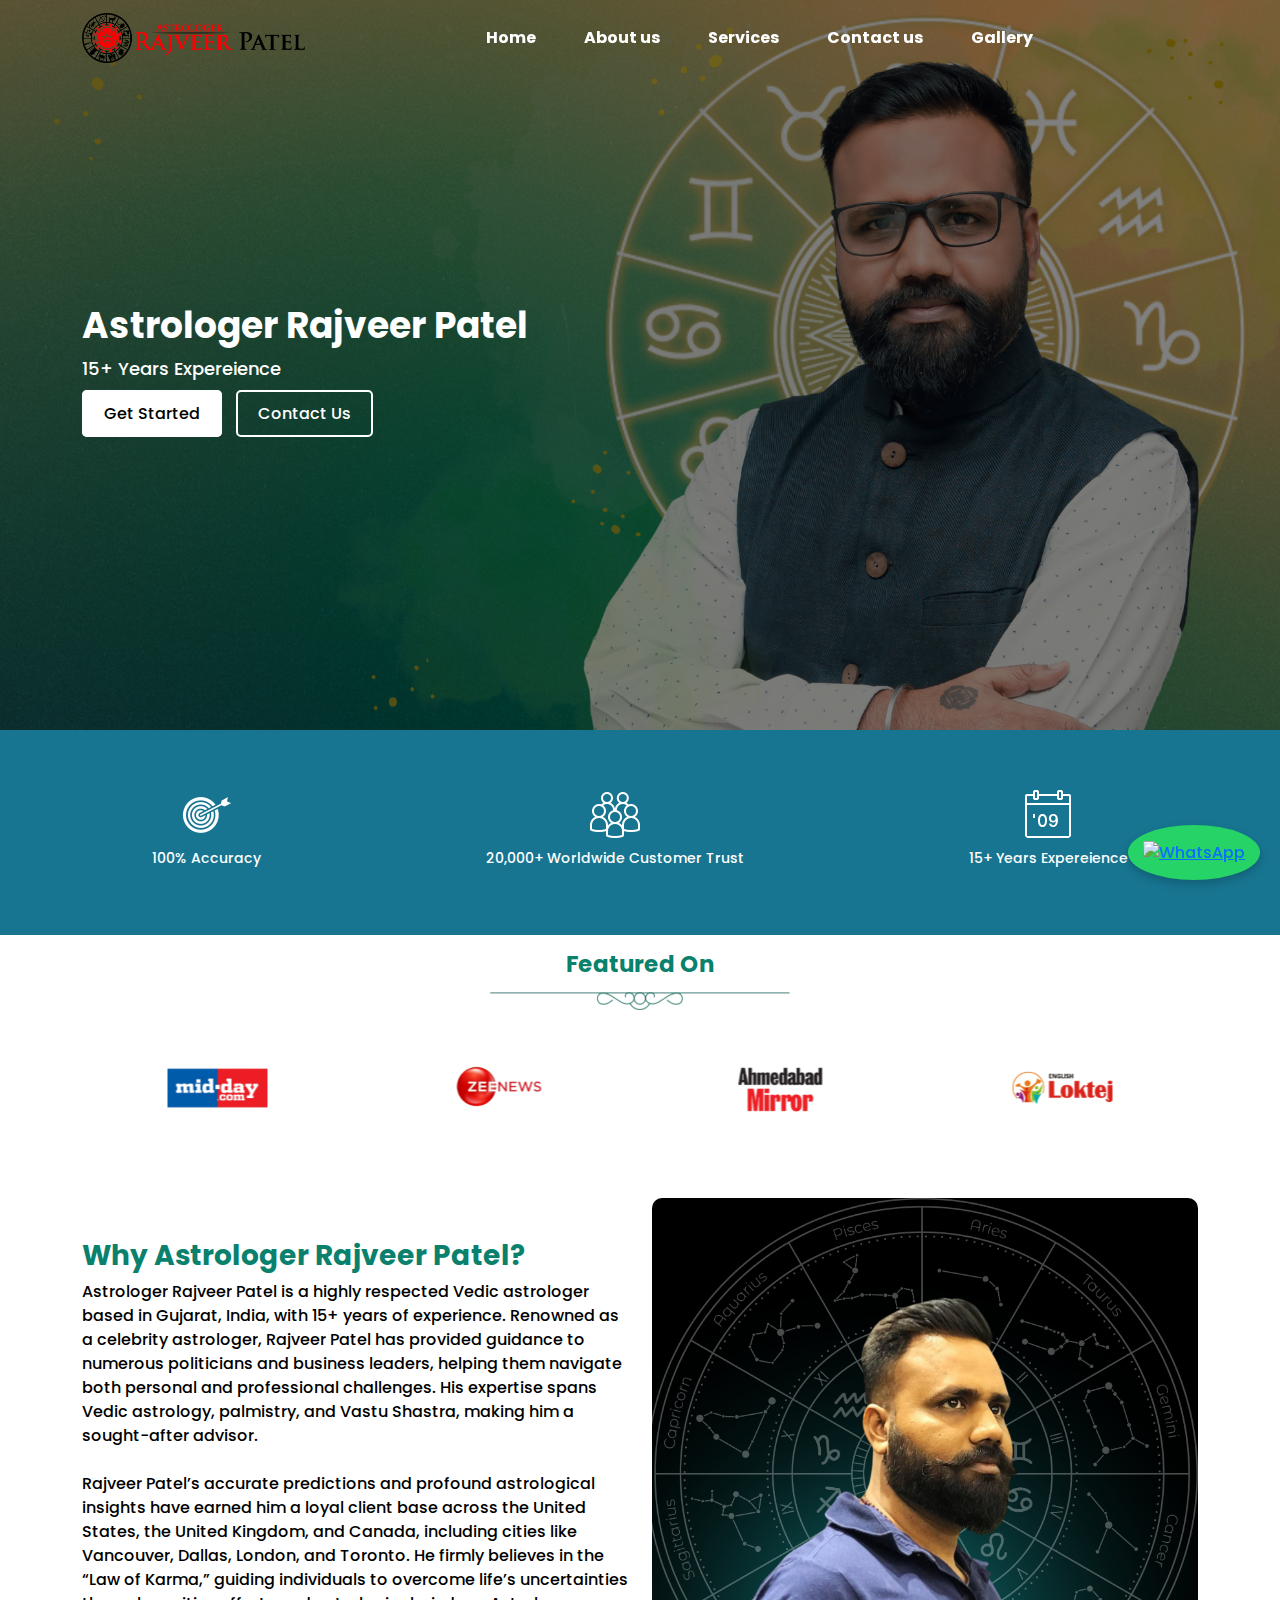
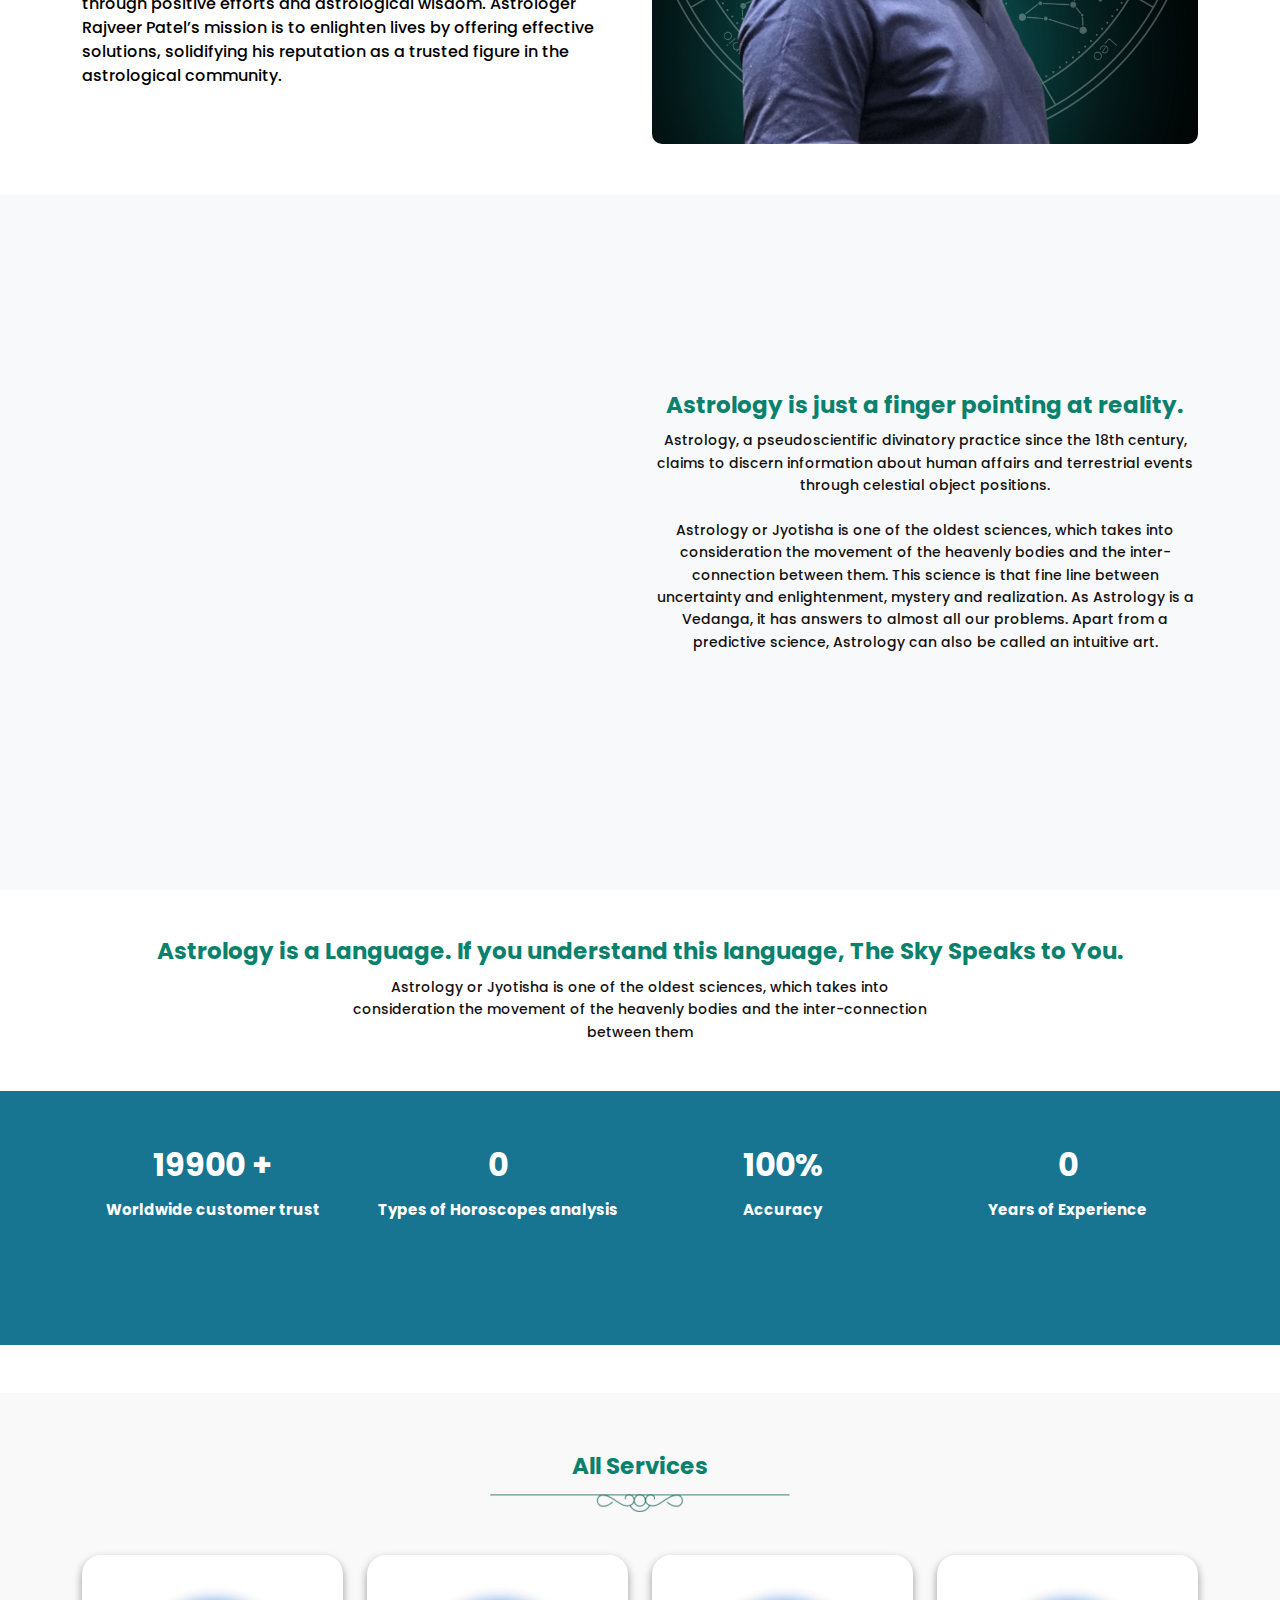
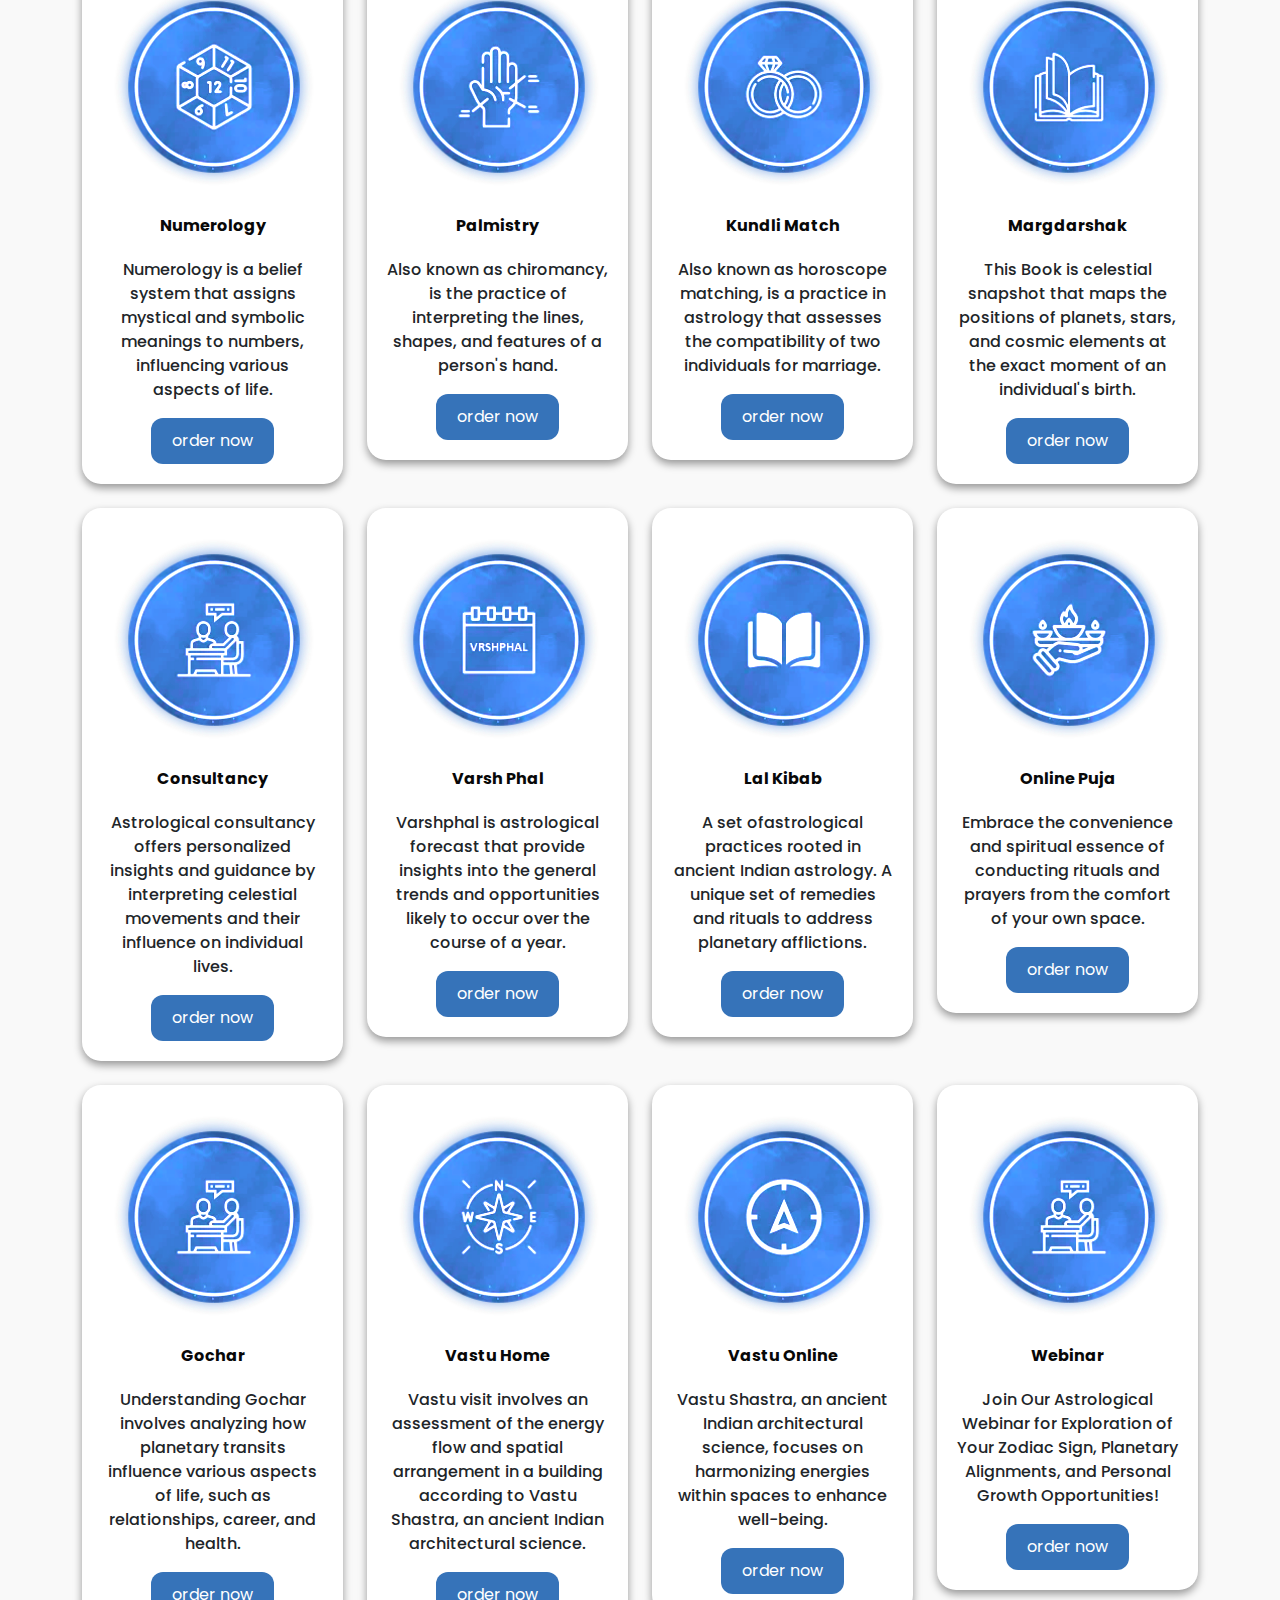
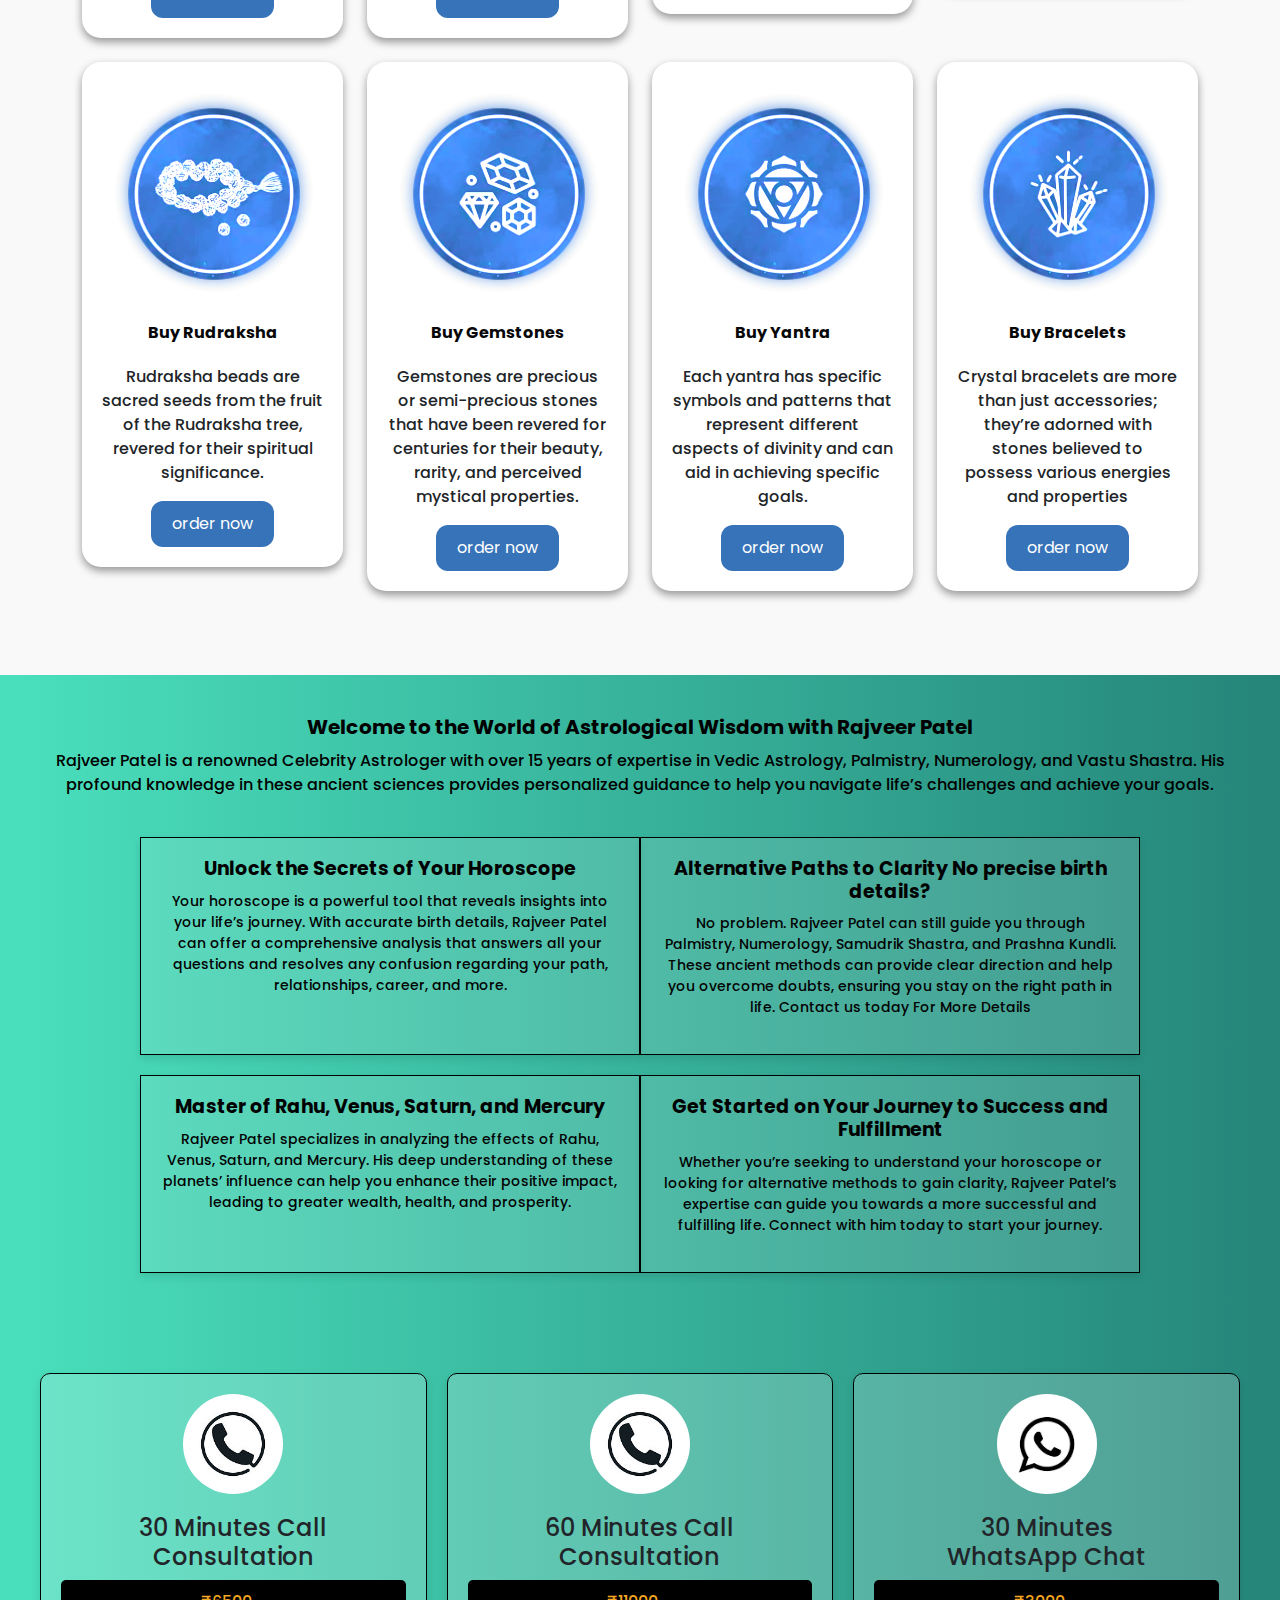
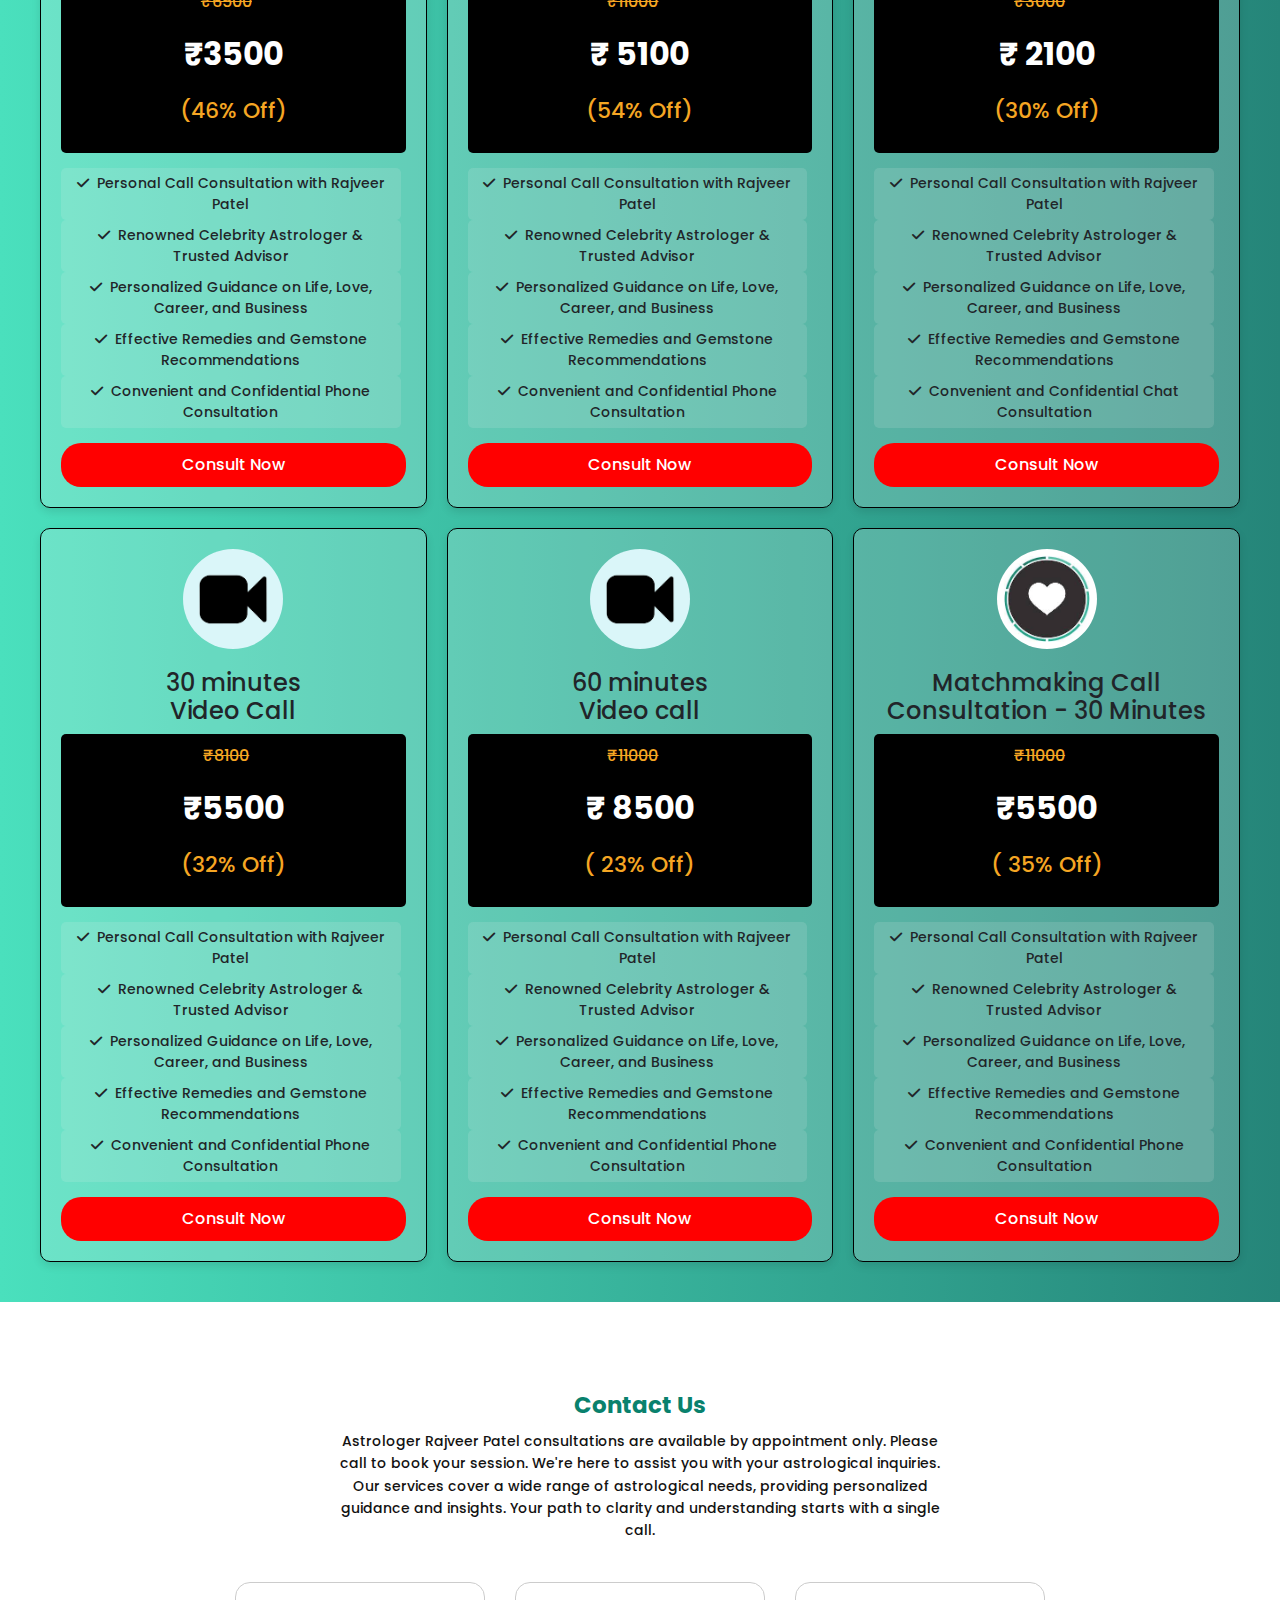
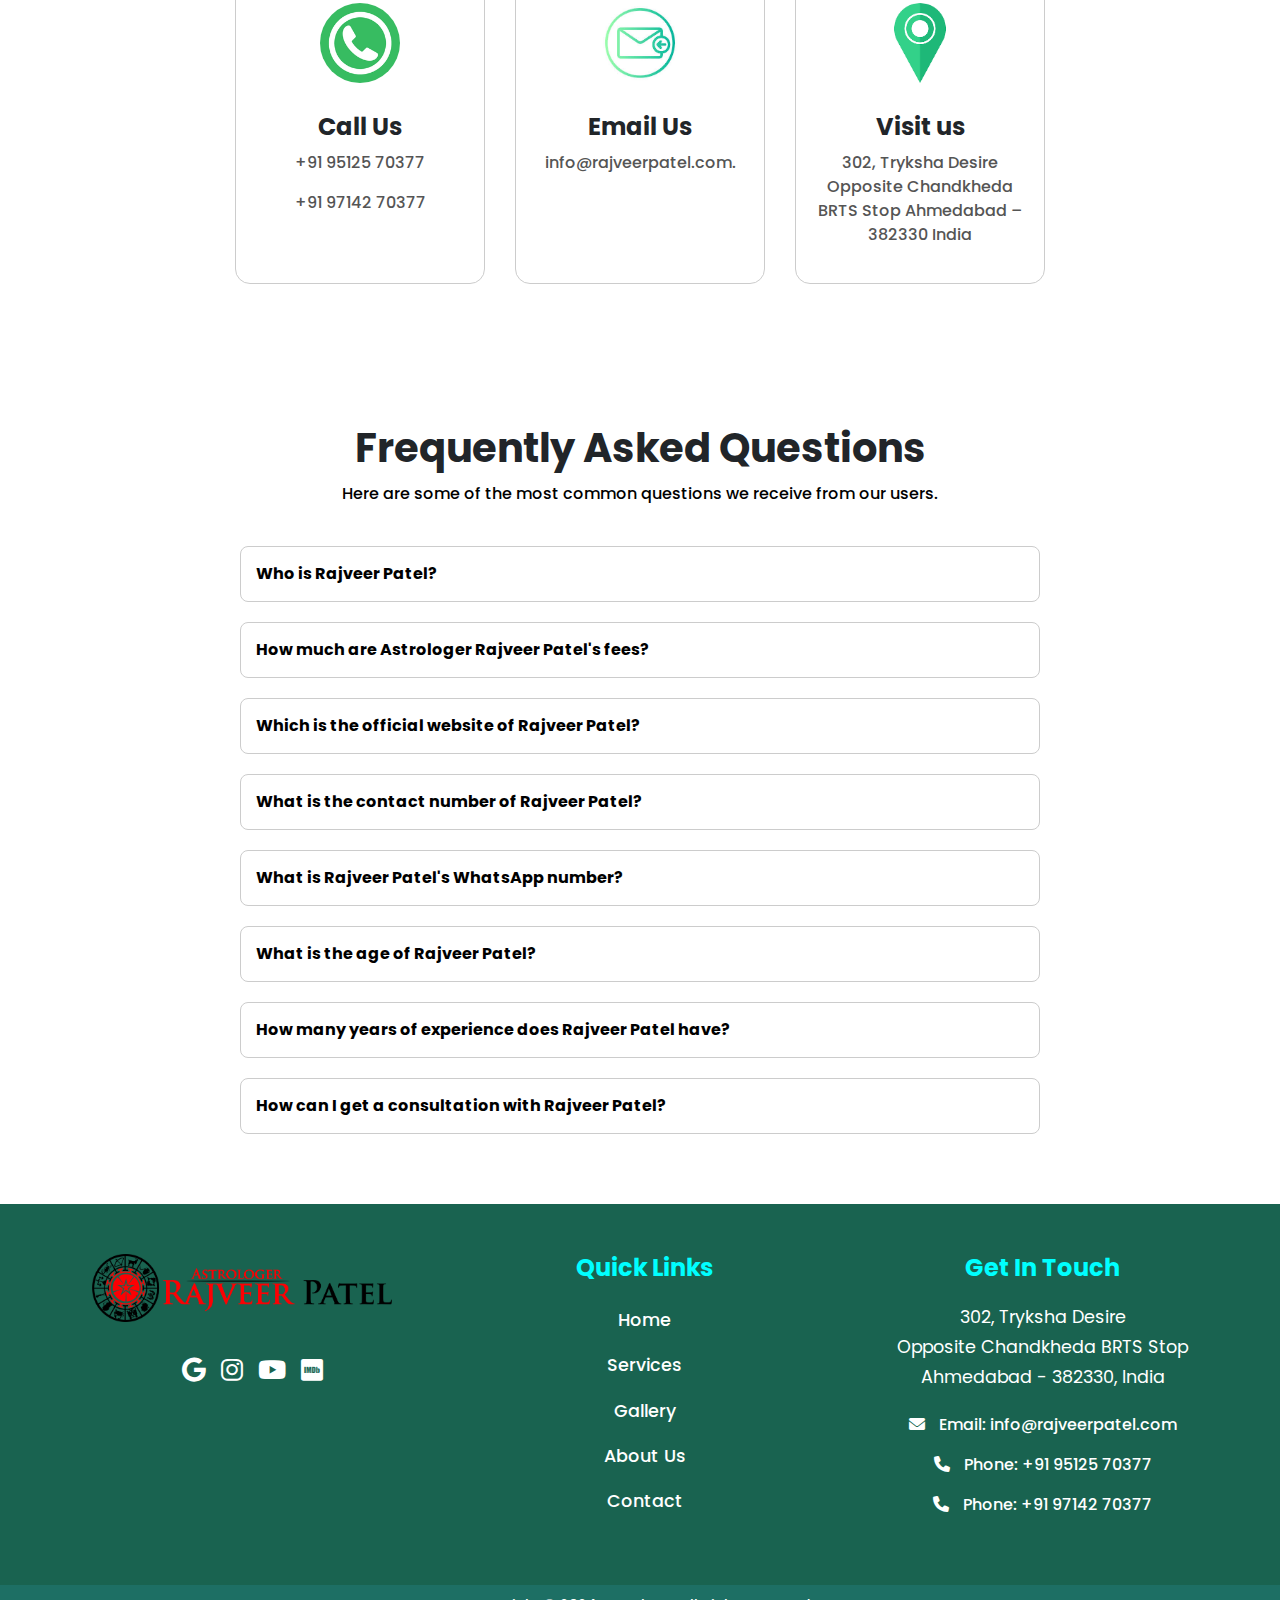
==== commit 91a1b645: "final" ====
--- a/index.html
+++ b/index.html
@@ -427,7 +427,7 @@
     </div>
   
     <!-- Background Image Box -->
-    <div class="full-width-box" style="background-color:  #0e6270;;; background-size: cover; background-position: center; padding: 60px 0;">
+    <div class="full-width-box" style="background-color:  #177591;;; background-size: cover; background-position: center; padding: 60px 0;">
       <div class="container">
         <div class="row text-center justify-content-center">
           <!-- Section 1 -->
@@ -492,7 +492,7 @@
       <div class="col-lg-3 col-md-6 col-sm-12 mb-4 all-service-box">
         <div class="card-box">
           <div class="logo">
-            <img src="./assets/numerology.webp" alt="Logo 1">
+            <img src="./assets/numerology.webp" alt="Logo 1"  class="royal-blue-grayscale-logo">
           </div>
           <p class="card-description">Numerology</p>
           <p>Numerology is a belief system that assigns mystical and symbolic meanings to numbers, influencing various aspects of life.</p>
@@ -504,7 +504,7 @@
       <div class="col-lg-3 col-md-6 col-sm-12 mb-4 all-service-box">
         <div class="card-box">
           <div class="logo">
-            <img src="./assets/pamistry.webp" alt="Logo 2">
+            <img src="./assets/pamistry.webp" alt="Logo 2"  class="royal-blue-grayscale-logo">
           </div>
           <p class="card-description">Palmistry</p>
           <p>Also known as chiromancy, is the practice of interpreting the lines, shapes, and features of a person's hand.</p>
@@ -516,7 +516,7 @@
       <div class="col-lg-3 col-md-6 col-sm-12 mb-4 all-service-box">
         <div class="card-box">
           <div class="logo">
-            <img src="./assets/kundali-match-2.webp" alt="Logo 3">
+            <img src="./assets/kundali-match-2.webp" alt="Logo 3"  class="royal-blue-grayscale-logo">
           </div>
           <p class="card-description">Kundli Match</p>
           <p>Also known as horoscope matching, is a practice in astrology that assesses the compatibility of two individuals for marriage.</p>
@@ -528,7 +528,7 @@
       <div class="col-lg-3 col-md-6 col-sm-12 mb-4 all-service-box">
         <div class="card-box">
           <div class="logo">
-            <img src="./assets/margdarshak-1.webp" alt="Logo 4">
+            <img src="./assets/margdarshak-1.webp" alt="Logo 4"  class="royal-blue-grayscale-logo">
           </div>
           <p class="card-description">Margdarshak</p>
           <p>This Book is celestial snapshot that maps the positions of planets, stars, and cosmic elements at the exact moment of an individual's birth.</p>
@@ -541,7 +541,7 @@
       <div class="col-lg-3 col-md-6 col-sm-12 mb-4 all-service-box">
         <div class="card-box">
           <div class="logo">
-            <img src="./assets/consultancy-1 (1).webp" alt="Logo 5">
+            <img src="./assets/consultancy-1 (1).webp" alt="Logo 5"  class="royal-blue-grayscale-logo">
           </div>
           <p class="card-description">Consultancy</p>
           <p>Astrological consultancy offers personalized insights and guidance by interpreting celestial movements and their influence on individual lives.</p>
@@ -553,7 +553,7 @@
       <div class="col-lg-3 col-md-6 col-sm-12 mb-4 all-service-box">
       <div class="card-box">
         <div class="logo">
-          <img src="./assets/VARSHPHAL.webp" alt="Logo 5">
+          <img src="./assets/VARSHPHAL.webp" alt="Logo 5"  class="royal-blue-grayscale-logo">
         </div>
         <p class="card-description">Varsh Phal</p>
         <p>Varshphal is astrological forecast that provide insights into the general trends and opportunities likely to occur over the course of a year.</p>
@@ -564,7 +564,7 @@
     <div class="col-lg-3 col-md-6 col-sm-12 mb-4 all-service-box">
     <div class="card-box">
       <div class="logo">
-        <img src="./assets/lal-kitab-2.webp" alt="Logo 5">
+        <img src="./assets/lal-kitab-2.webp" alt="Logo 5"  class="royal-blue-grayscale-logo">
       </div>
       <p class="card-description">Lal Kibab</p>
       <p>A set ofastrological practices rooted in ancient Indian astrology. A unique set of remedies and rituals to address planetary afflictions.</p>
@@ -575,7 +575,7 @@
   <div class="col-lg-3 col-md-6 col-sm-12 mb-4 all-service-box">
         <div class="card-box">
           <div class="logo">
-            <img src="./assets/online-pooja-2.webp" alt="Logo 5">
+            <img src="./assets/online-pooja-2.webp" alt="Logo 5"  class="royal-blue-grayscale-logo">
           </div>
           <p class="card-description">Online Puja</p>
           <p>Embrace the convenience and spiritual essence of conducting rituals and prayers from the comfort of your own space.</p>
@@ -587,7 +587,7 @@
       <div class="col-lg-3 col-md-6 col-sm-12 mb-4 all-service-box">
         <div class="card-box">
           <div class="logo">
-            <img src="./assets/consultancy-1 (1).webp" alt="Logo 5">
+            <img src="./assets/consultancy-1 (1).webp" alt="Logo 5"  class="royal-blue-grayscale-logo">
           </div>
           <p class="card-description">Gochar</p>
           <p>Understanding Gochar involves analyzing how planetary transits influence various aspects of life, such as relationships, career, and health.</p>
@@ -598,7 +598,7 @@
       <div class="col-lg-3 col-md-6 col-sm-12 mb-4 all-service-box">
         <div class="card-box">
           <div class="logo">
-            <img src="./assets/vastu-home-visit-2.webp" alt="Logo 5">
+            <img src="./assets/vastu-home-visit-2.webp" alt="Logo 5"  class="royal-blue-grayscale-logo">
           </div>
           <p class="card-description">Vastu Home</p>
           <p>Vastu visit involves an assessment of the energy flow and spatial arrangement in a building according to Vastu Shastra, an ancient Indian architectural science.</p>
@@ -611,7 +611,7 @@
       <div class="col-lg-3 col-md-6 col-sm-12 mb-4 all-service-box">
         <div class="card-box">
           <div class="logo">
-            <img src="./assets/vastu-online-1.webp" alt="Logo 5">
+            <img src="./assets/vastu-online-1.webp" alt="Logo 5"  class="royal-blue-grayscale-logo">
           </div>
           <p class="card-description">Vastu Online</p>
           <p>Vastu Shastra, an ancient Indian architectural science, focuses on harmonizing energies within spaces to enhance well-being.</p>
@@ -624,7 +624,7 @@
       <div class="col-lg-3 col-md-6 col-sm-12 mb-4 all-service-box">
         <div class="card-box">
           <div class="logo">
-            <img src="./assets/consultancy-1 (1).webp" alt="Logo 5">
+            <img src="./assets/consultancy-1 (1).webp" alt="Logo 5"  class="royal-blue-grayscale-logo">
           </div>
           <p class="card-description">Webinar</p>
           <p>Join Our Astrological Webinar for Exploration of Your Zodiac Sign, Planetary Alignments, and Personal Growth Opportunities!</p>
@@ -636,7 +636,7 @@
       <div class="col-lg-3 col-md-6 col-sm-12 mb-4 all-service-box">
         <div class="card-box">
           <div class="logo">
-            <img src="./assets/rudraksha-1.webp" alt="Logo 5">
+            <img src="./assets/rudraksha-1.webp" alt="Logo 5"  class="royal-blue-grayscale-logo">
           </div>
           <p class="card-description">Buy Rudraksha</p>
           <p>Rudraksha beads are sacred seeds from the fruit of the Rudraksha tree, revered for their spiritual significance.</p>
@@ -648,7 +648,7 @@
       <div class="col-lg-3 col-md-6 col-sm-12 mb-4 all-service-box">
         <div class="card-box">
           <div class="logo">
-            <img src="./assets/gems-stone-3.webp" alt="Logo 5">
+            <img src="./assets/gems-stone-3.webp" alt="Logo 5"  class="royal-blue-grayscale-logo">
           </div>
           <p class="card-description">Buy Gemstones</p>
           <p>Gemstones are precious or semi-precious stones that have been revered for centuries for their beauty, rarity, and perceived mystical properties.</p>
@@ -660,7 +660,7 @@
       <div class="col-lg-3 col-md-6 col-sm-12 mb-4 all-service-box">
         <div class="card-box">
           <div class="logo">
-            <img src="./assets/yantra.webp" alt="Logo 5">
+            <img src="./assets/yantra.webp" alt="Logo 5"  class="royal-blue-grayscale-logo">
           </div>
           <p class="card-description">Buy Yantra</p>
           <p>Each yantra has specific symbols and patterns that represent different aspects of divinity and can aid in achieving specific goals.</p>
@@ -672,7 +672,7 @@
       <div class="col-lg-3 col-md-6 col-sm-12 mb-4 all-service-box">
         <div class="card-box">
           <div class="logo">
-            <img src="./assets/bracelets-1.webp" alt="Logo 5">
+            <img src="./assets/bracelets-1.webp" alt="Logo 5"  class="royal-blue-grayscale-logo">
           </div>
           <p class="card-description">Buy Bracelets</p>
           <p>Crystal bracelets are more than just accessories; they’re adorned with stones believed to possess various energies and properties</p>
--- a/index.css
+++ b/index.css
@@ -834,7 +834,7 @@
 /* green section */
 /* Green Section */
 .green-section {
- background-color: #0e6270;
+ background-color:  #177591;
   padding: 40px;
   display: flex;
   justify-content: center;
@@ -944,6 +944,13 @@
 
 /* all services */
 /* General Section Styling */
+
+.royal-blue-grayscale-logo{
+  filter: saturate(250%) hue-rotate(420deg) brightness(1.2);
+  transition: filter 0.3s ease;
+}
+
+
 .section {
   padding: 60px 0;
   background-color: #f9f9f9;
@@ -993,7 +1000,7 @@
 }
 
 .btn-green {
-  background-color: #1B6E64;
+  background-color: #3673b9;
   color: white;
   padding: 10px 20px;
   border-radius: 12px;
@@ -1001,7 +1008,7 @@
 }
 
 .btn-green:hover {
-  background-color: #1B6E64;
+  background-color: #3673b9;
 }
 
 /* Responsive Styles */
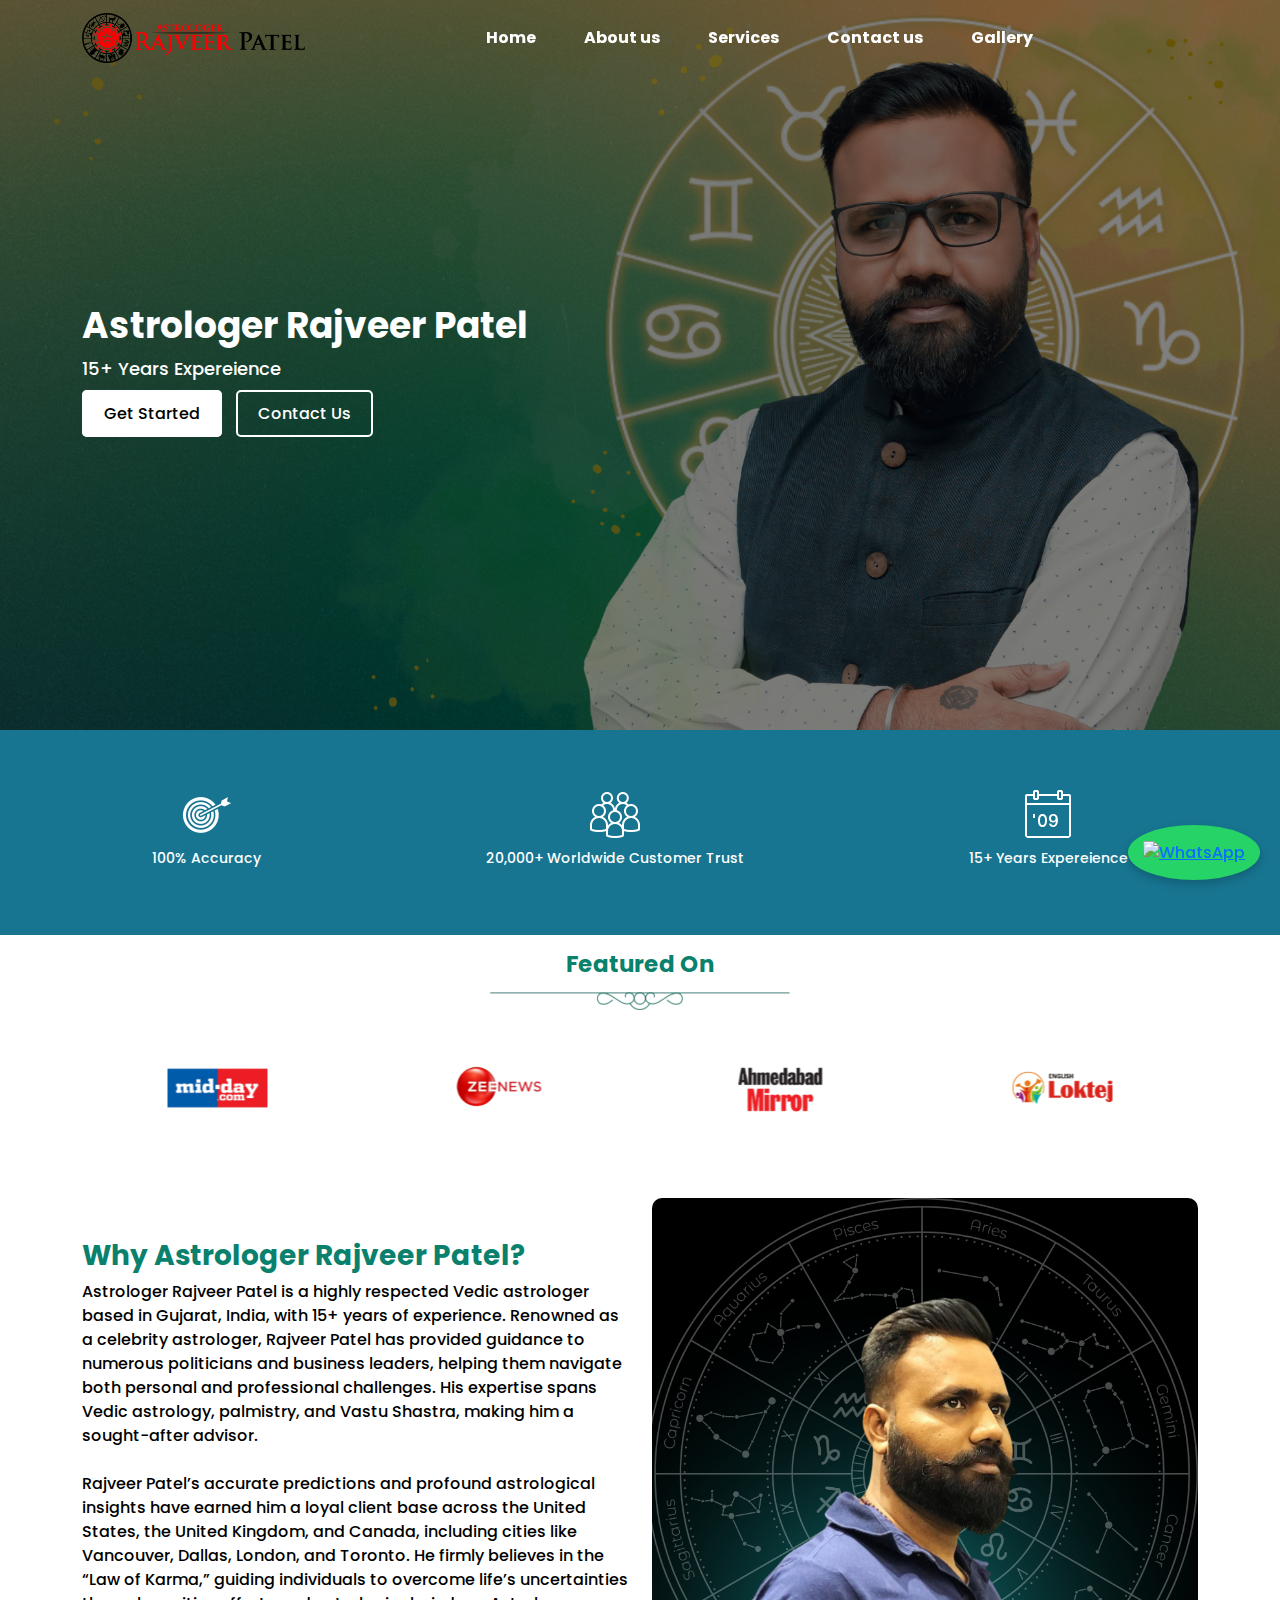
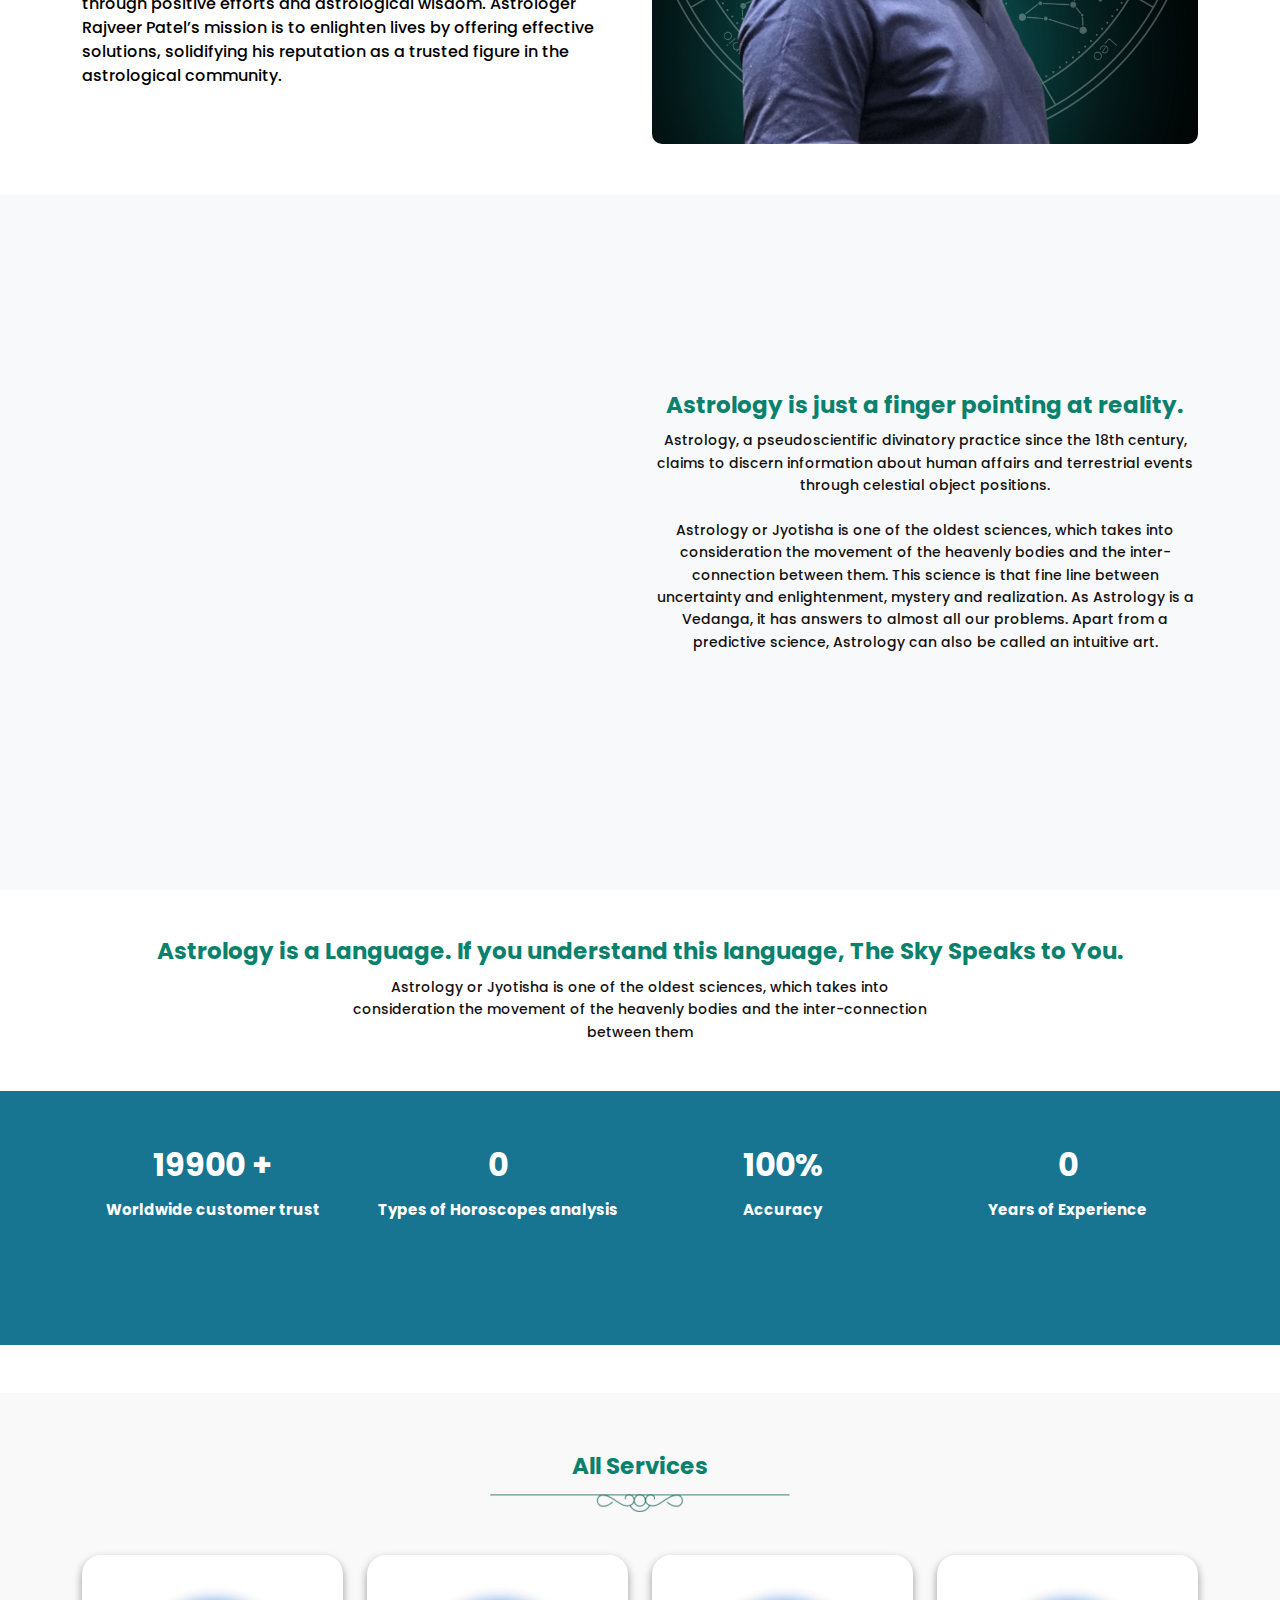
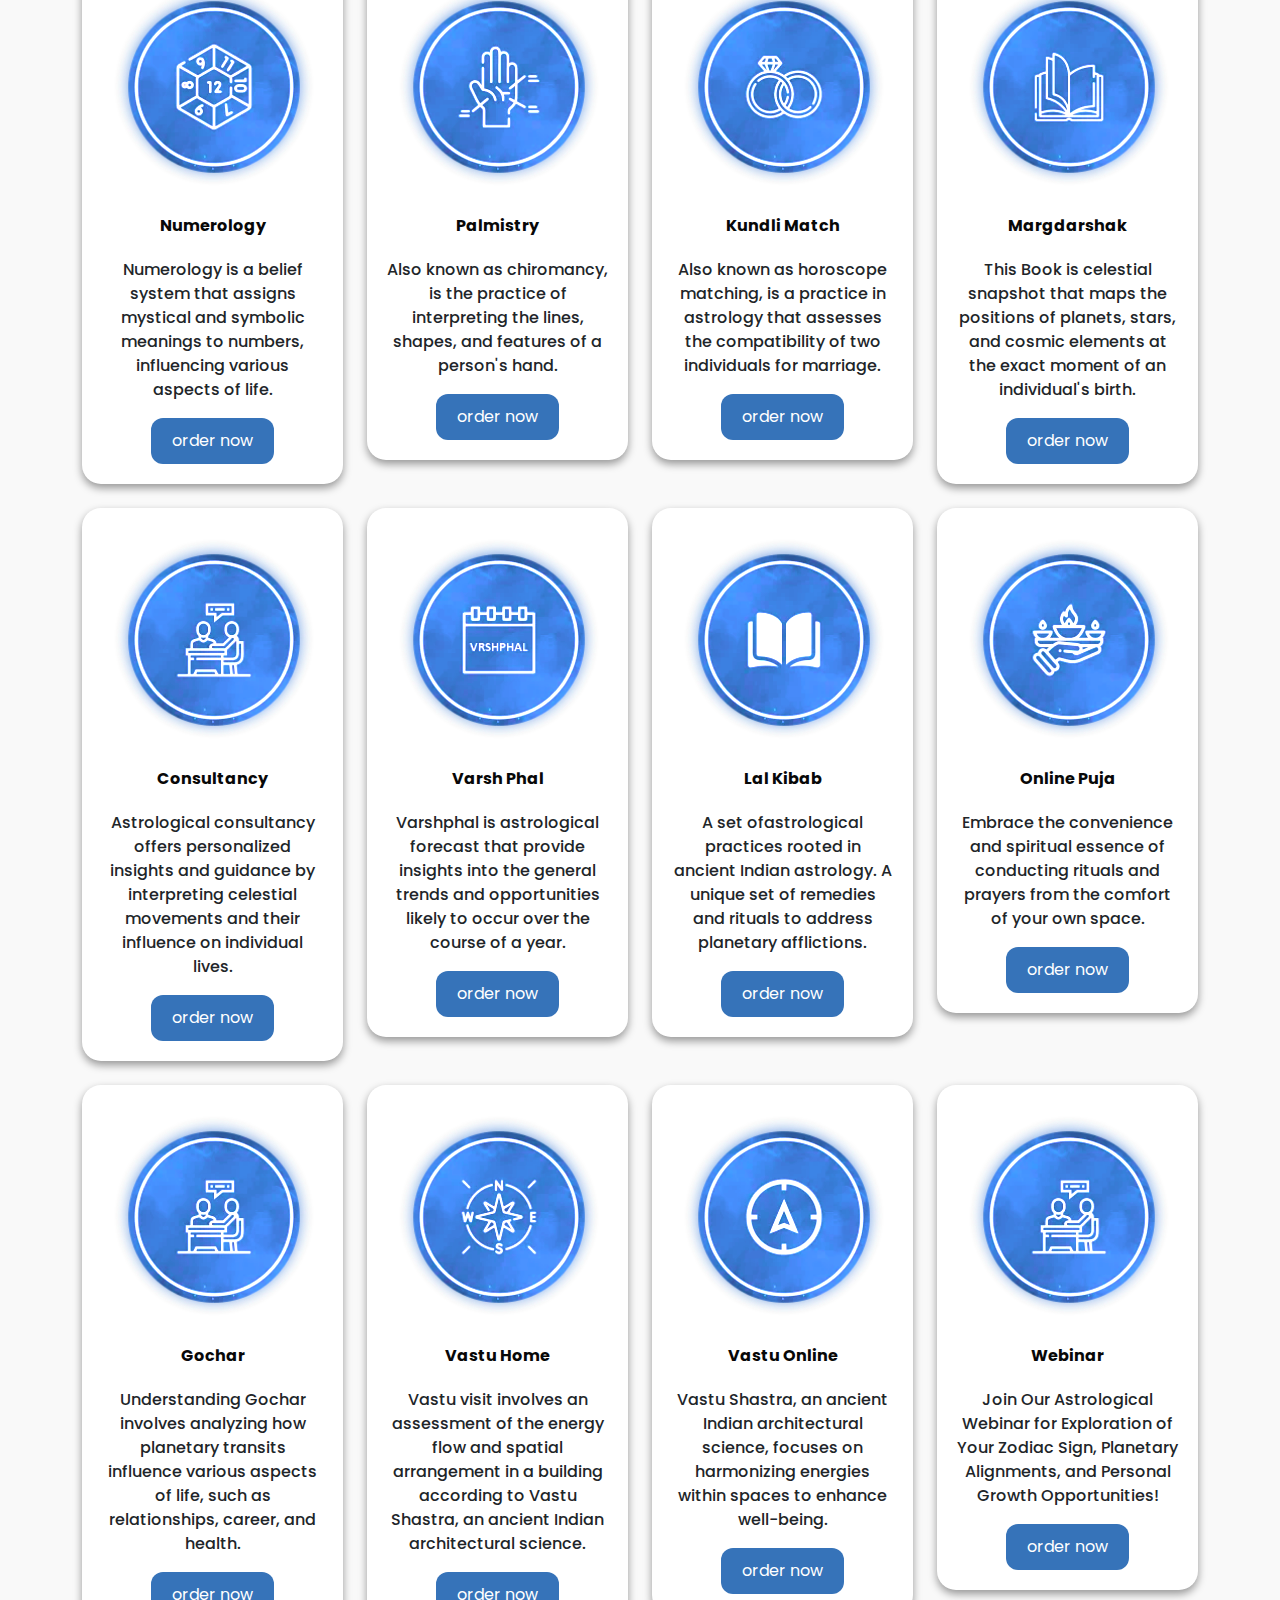
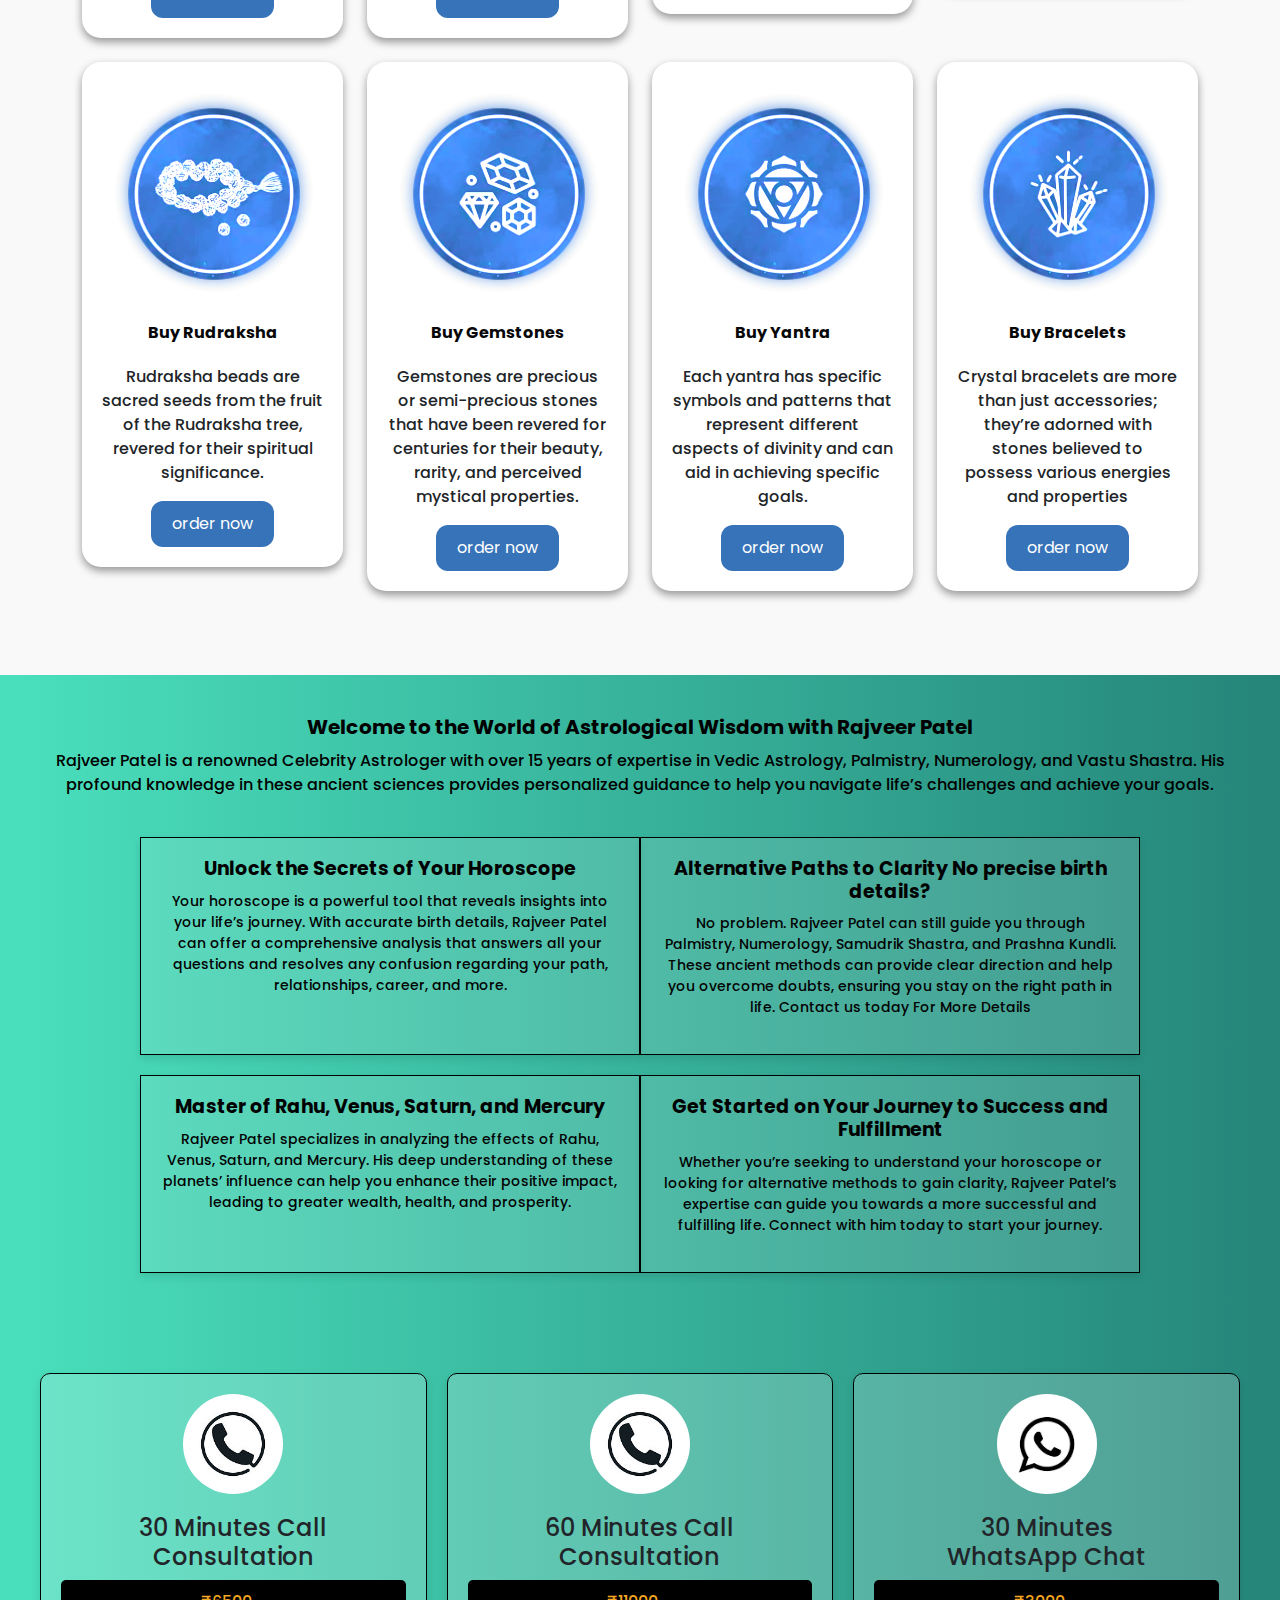
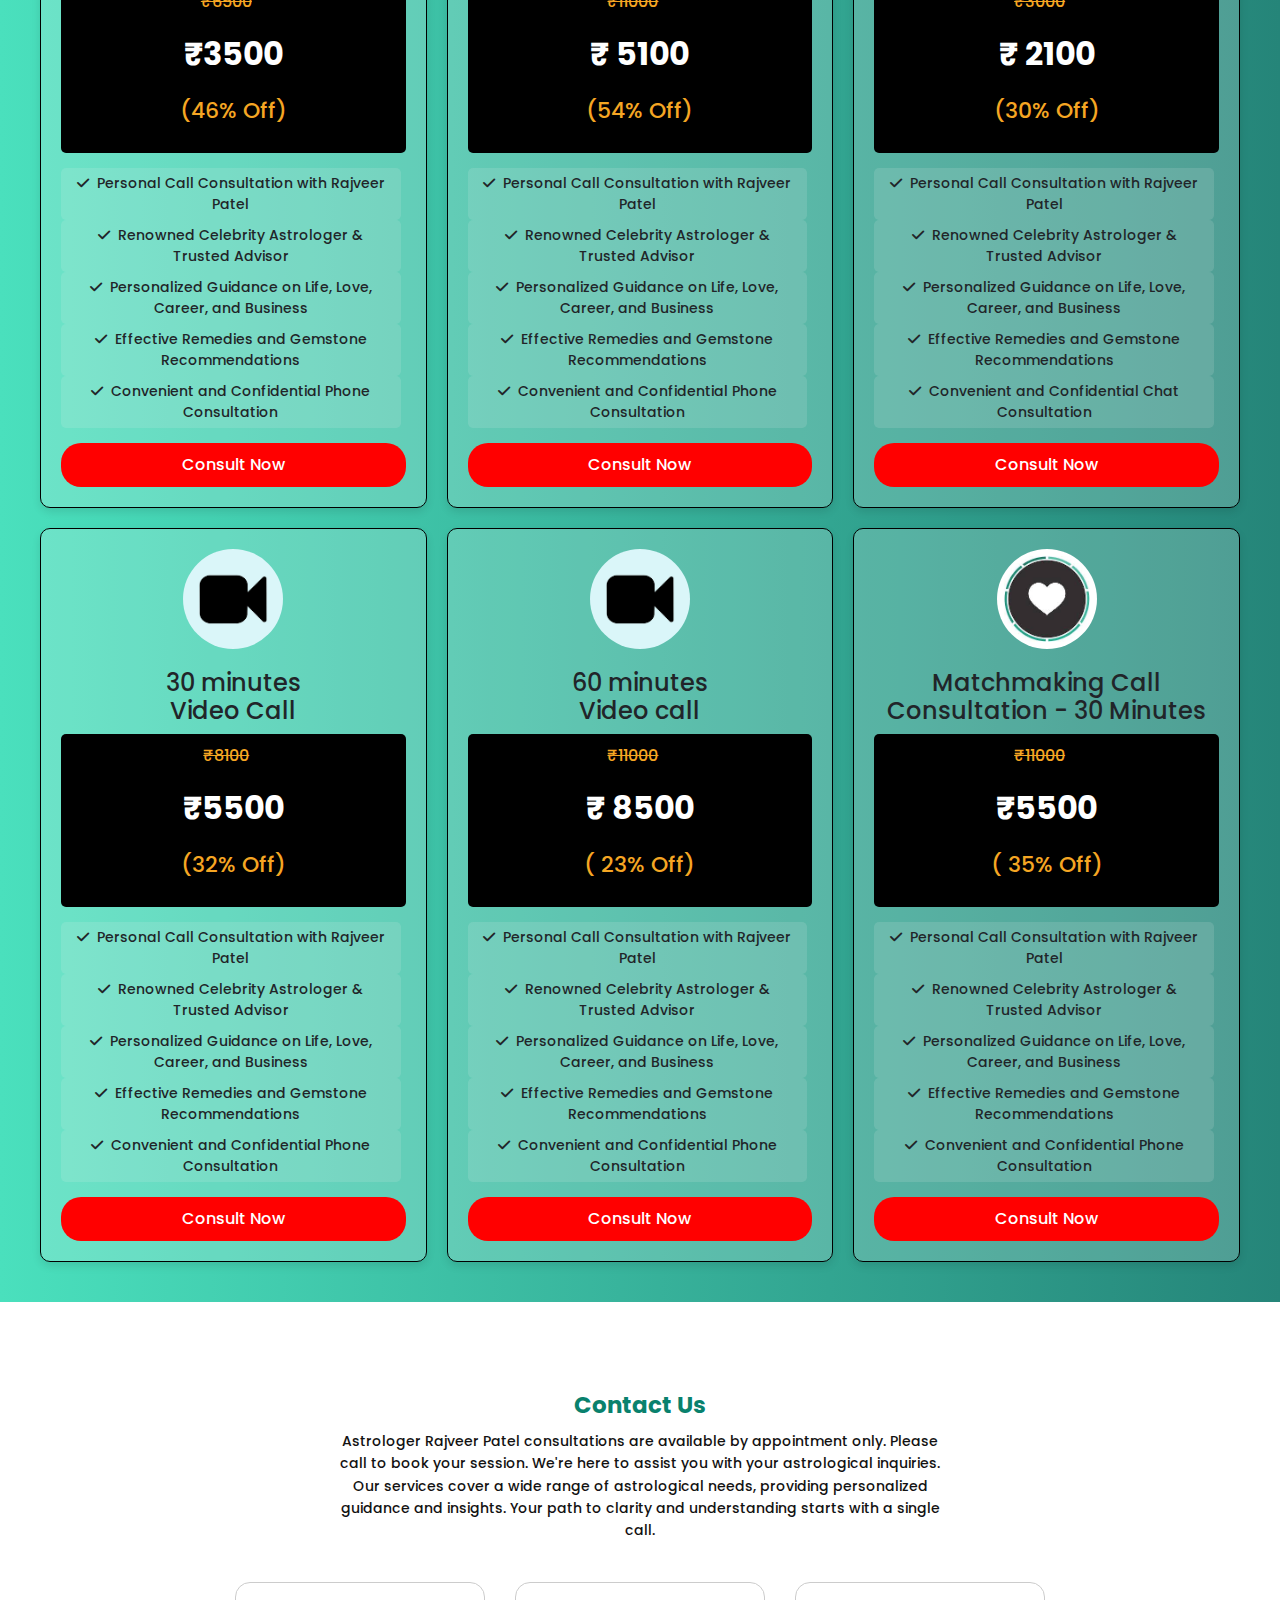
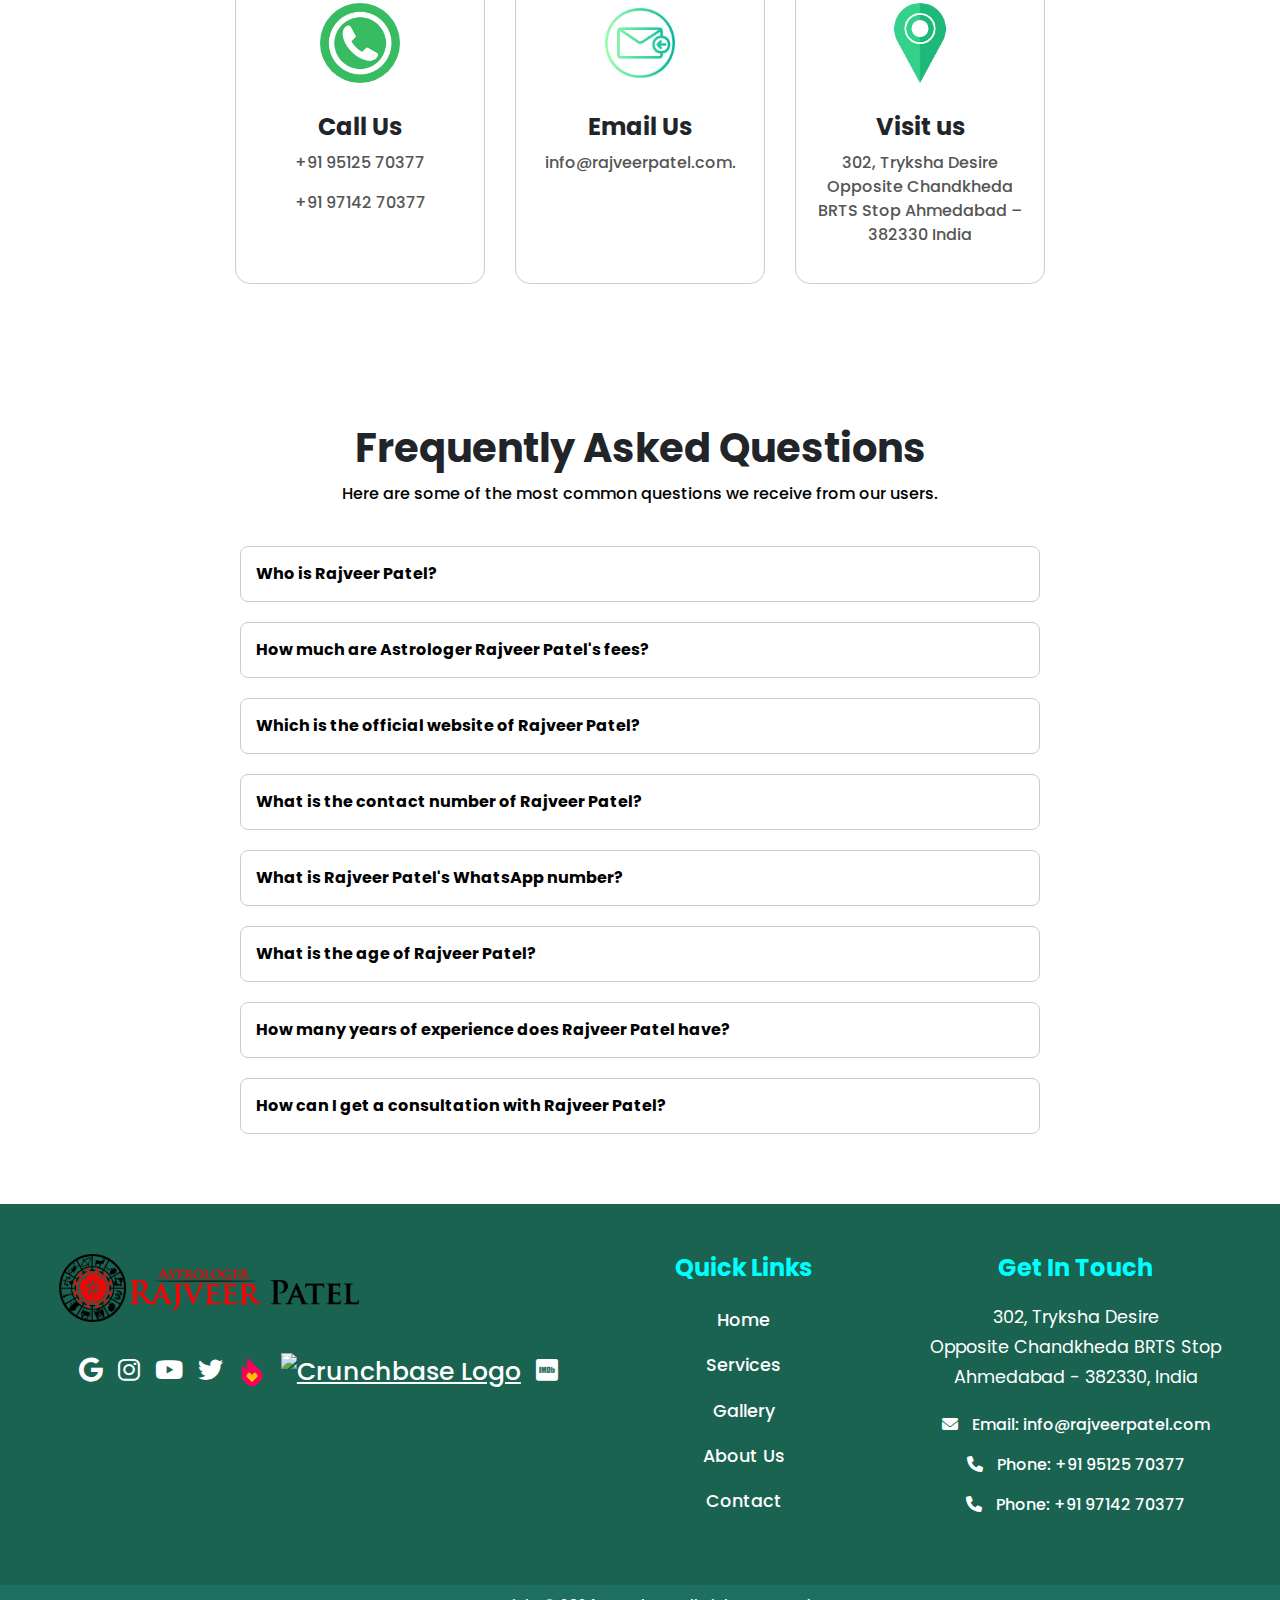
==== commit d9c2edf7: "updated" ====
--- a/index.html
+++ b/index.html
@@ -1051,9 +1051,29 @@
           <a href="https://www.google.com/search?kgmid=/g/11l2sfmzz9" target="_blank"><i class="fab fa-google"></i></a>
           <a href="https://www.instagram.com/astrologerrajveerpatel/" target="_blank"><i class="fab fa-instagram"></i></a>
           <a href="https://www.youtube.com/channel/UCNMo77ov6Om-5CzYYscEZTg" target="_blank"><i class="fab fa-youtube"></i></a>
+
+          <a href="https://x.com/Rajveerpatel74" target="_blank">
+            <i class="fab fa-twitter" style=" color: #ffffff;"></i>
+        </a>
+
+        <a href="https://bollywood.fandom.com/wiki/Rajveer_Patel" target="_blank">
+          <img src="[data-uri]" alt="Bollywood Fandom Logo" style="width: 28px;">
+        </a>
+        
+
+        <a href="https://www.crunchbase.com/person/astrologer-rajveer-patel" target="_blank">
+          <img src="https://logo.clearbit.com/crunchbase.com" alt="Crunchbase Logo" style="width: 24px; ;">
+        </a>
+        
+        
           <a href="https://www.imdb.com/name/nm15222343/" target="_blank"><i class="fab fa-imdb"></i></a>
       </div>
   </div>
+
+
+
+
+
 
   <div class="footer-center">
       <h4>Quick Links</h4>
